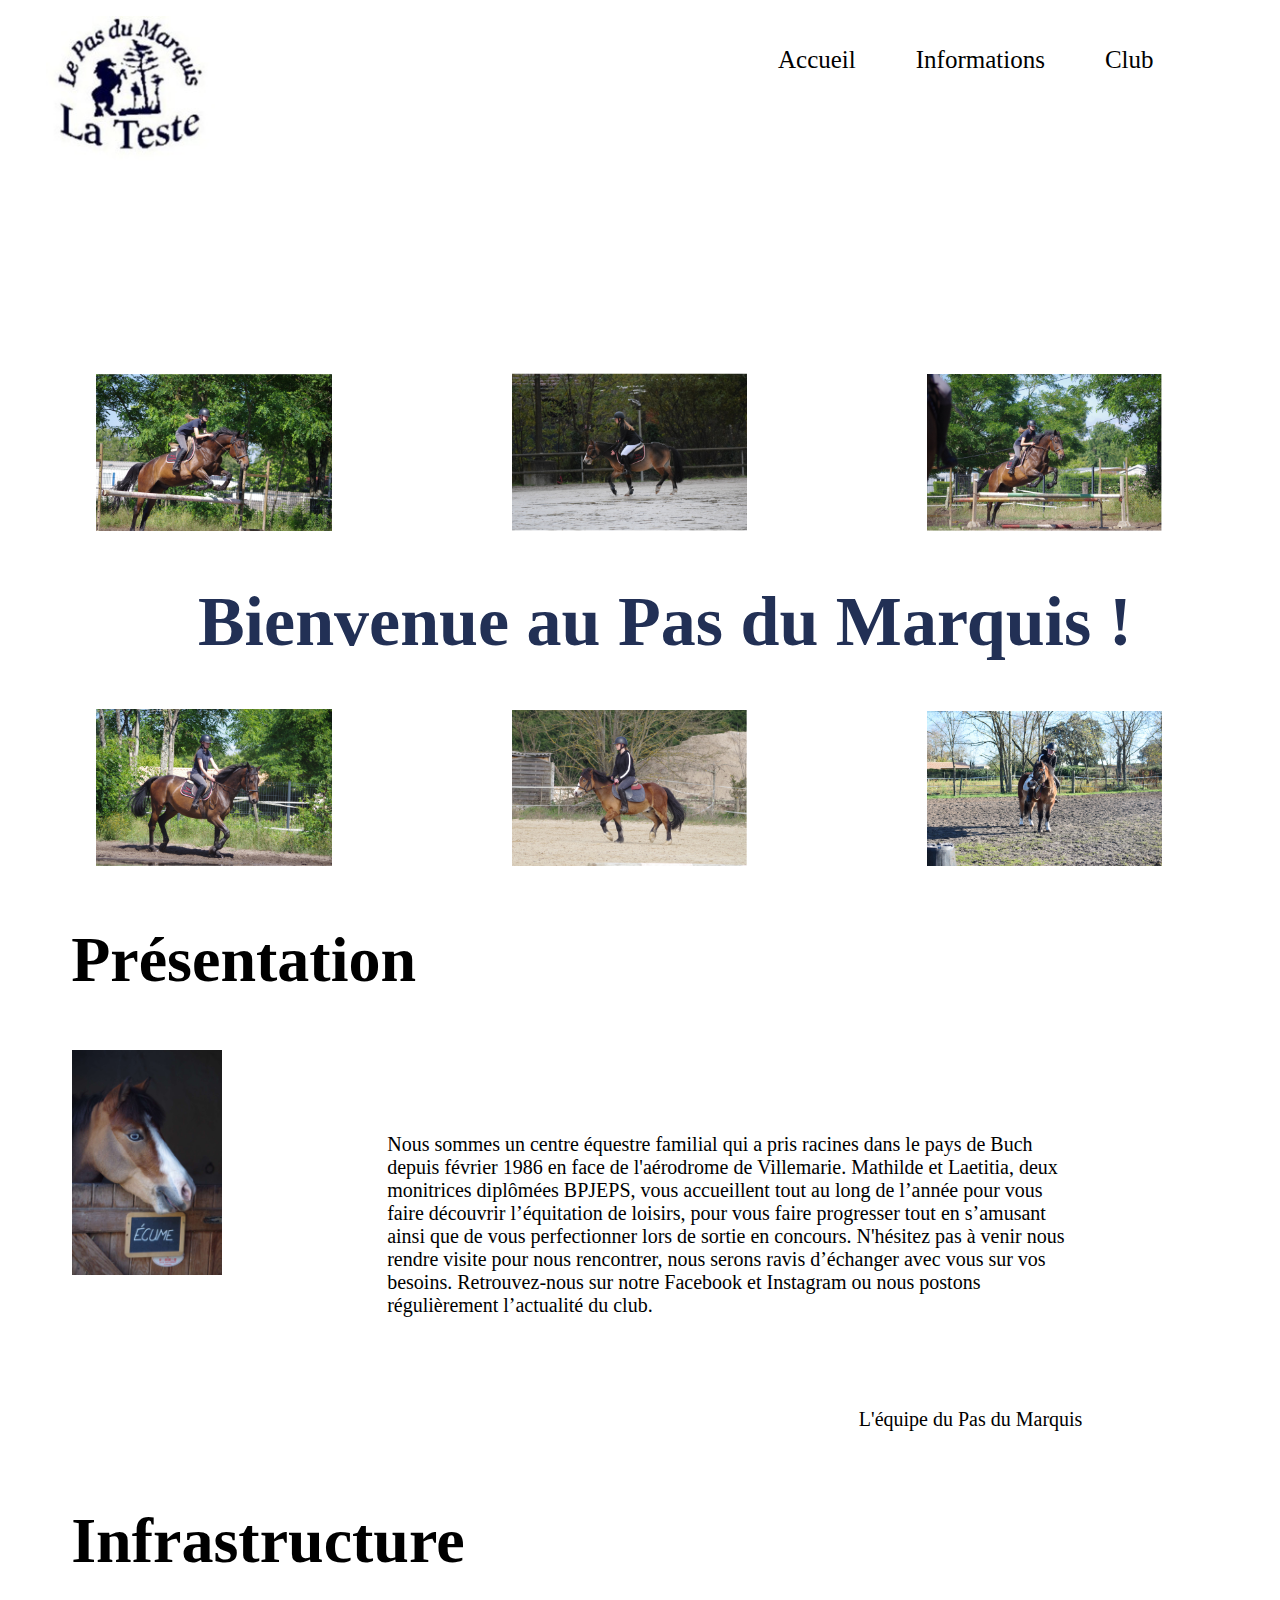
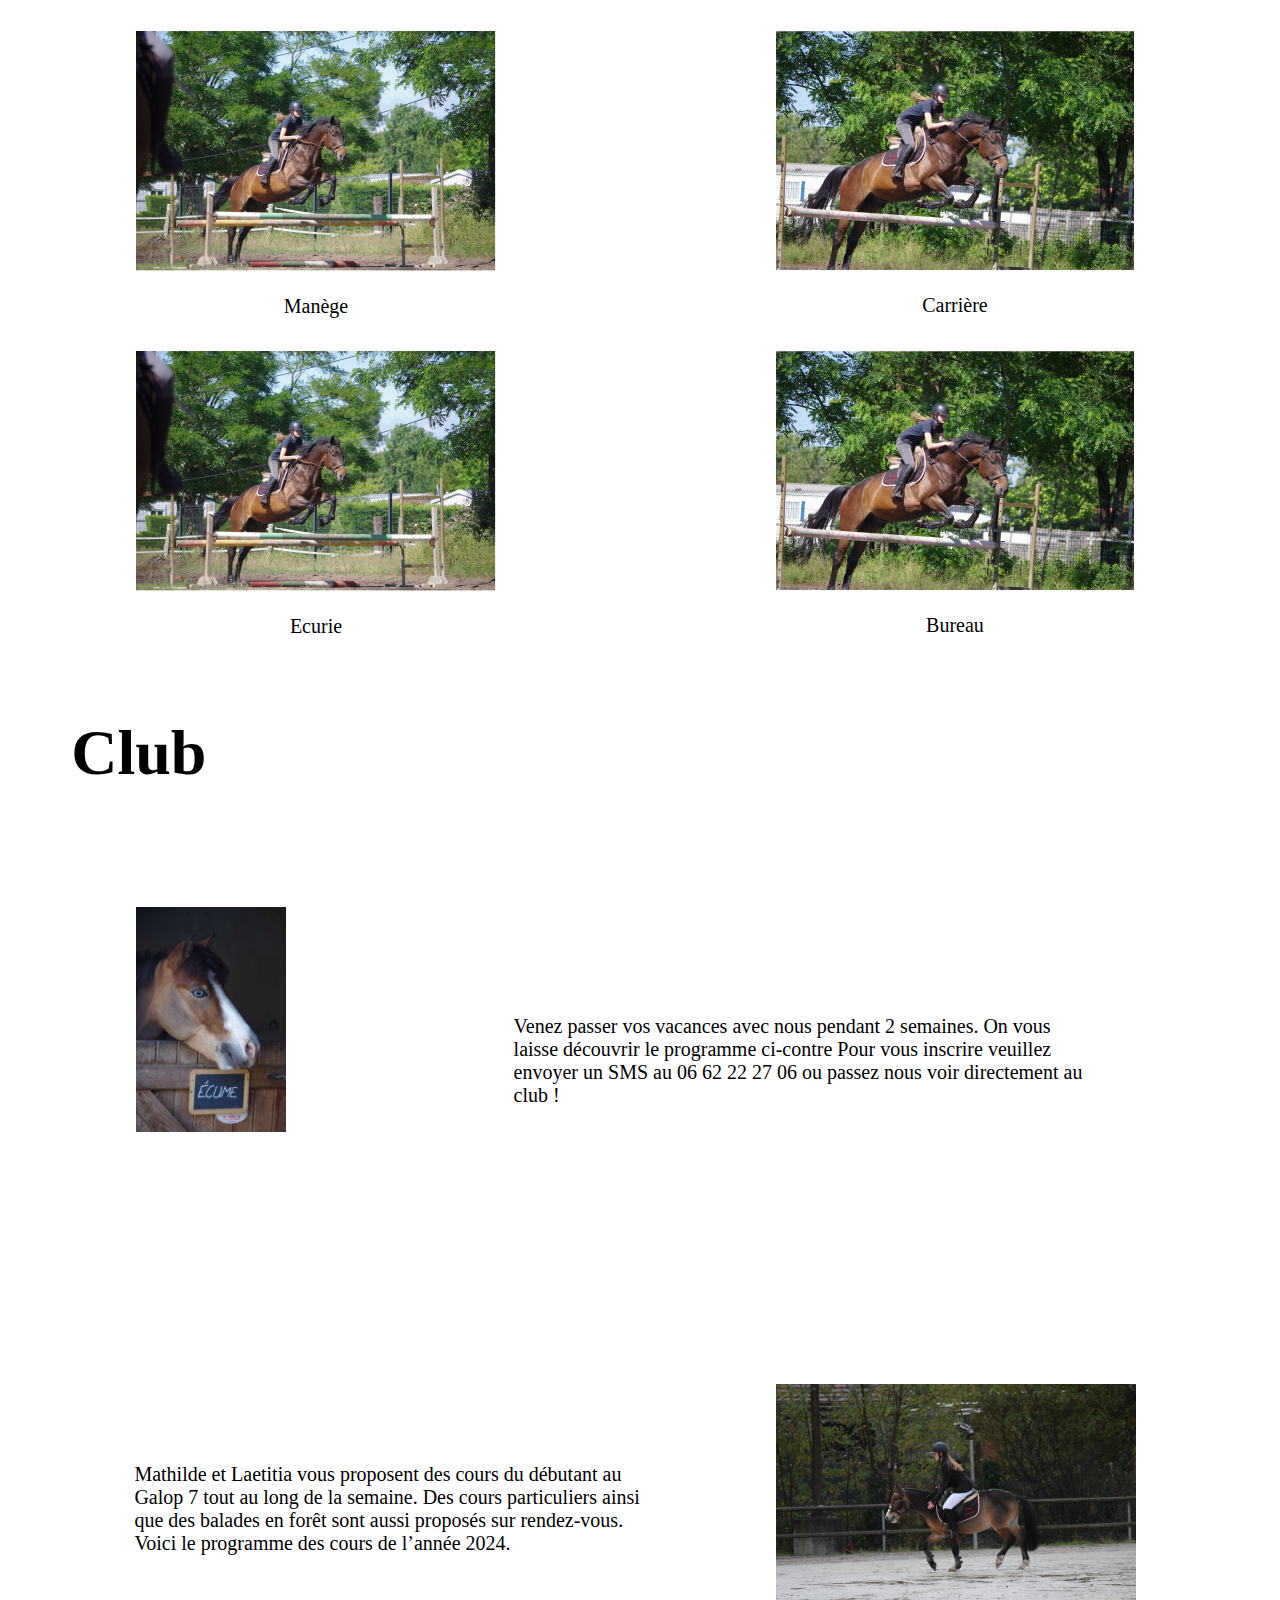
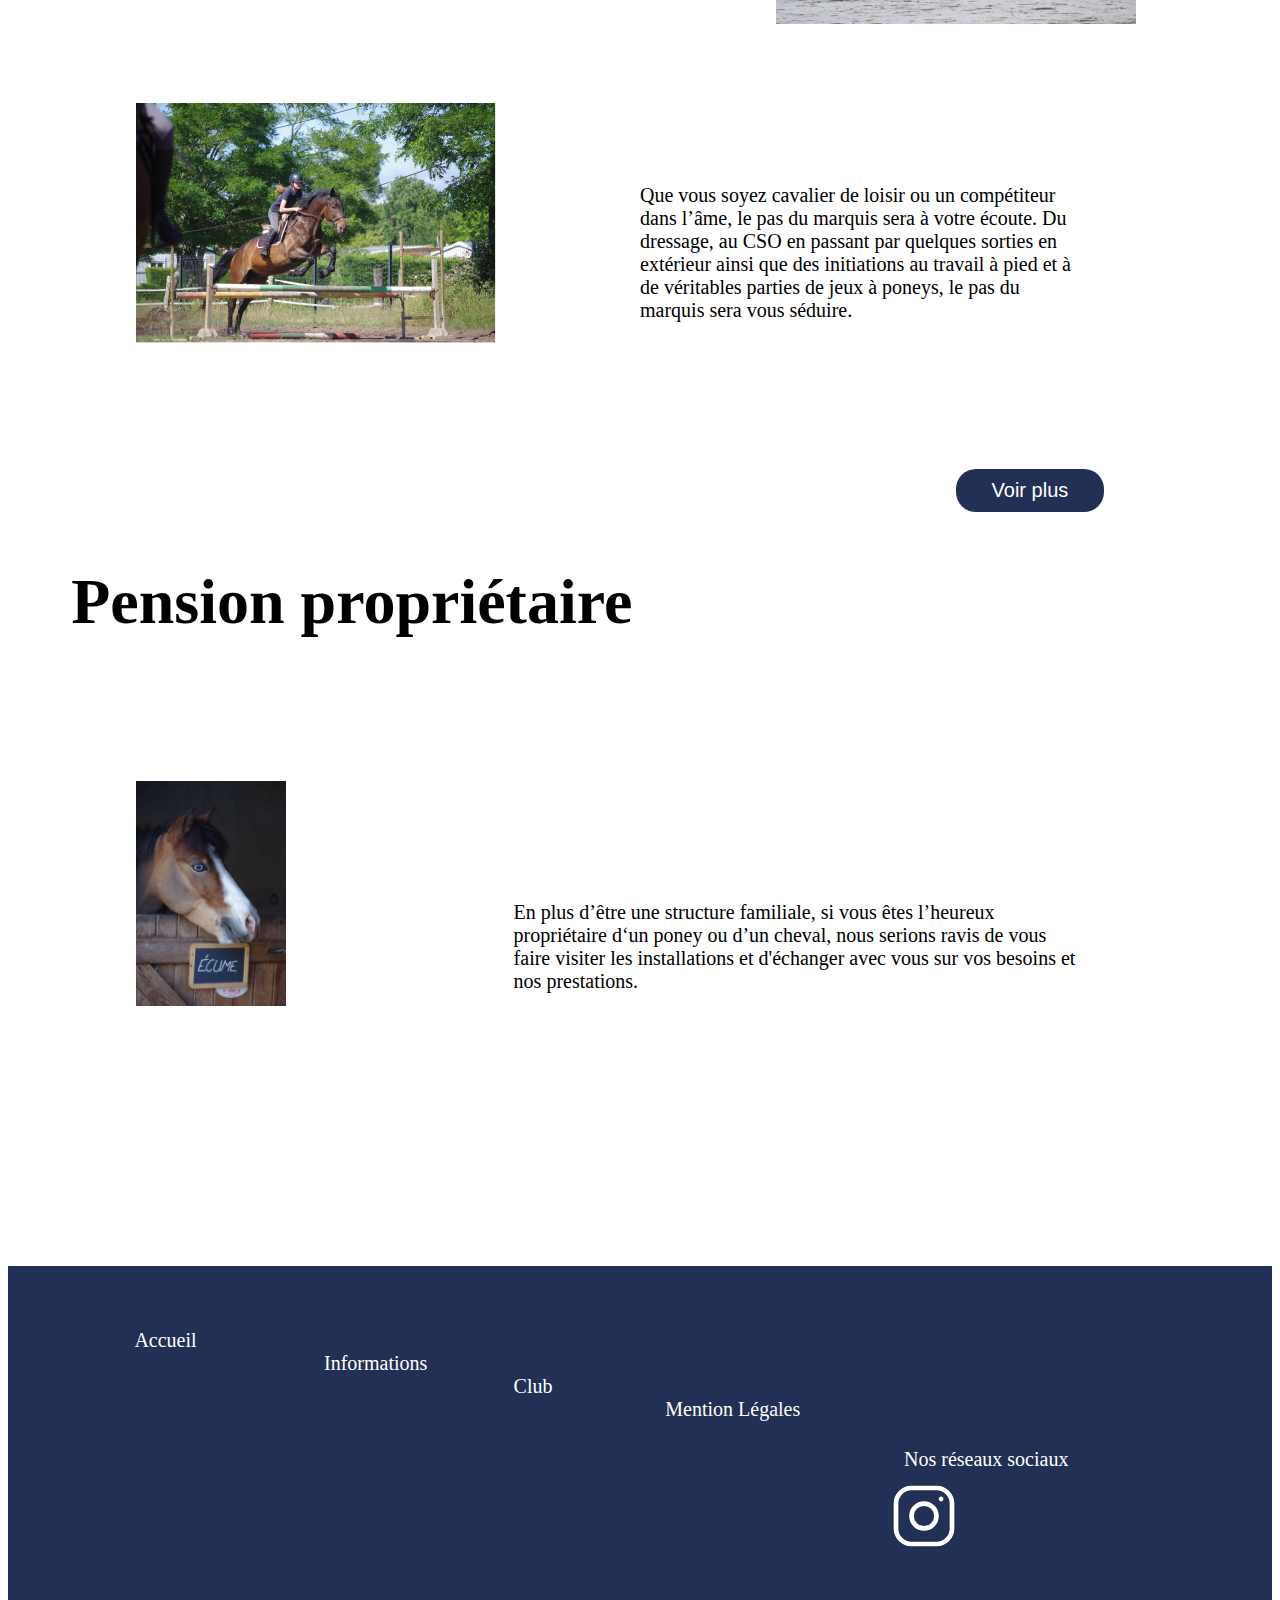
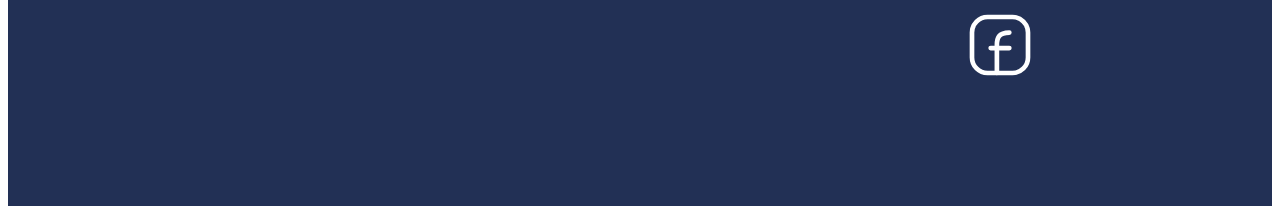
==== index.html @ 502c005f "correction lien + ajout d'une favicon" ====
<!DOCTYPE html>
<html lang="en">
<head>
    <meta charset="UTF-8">
    <meta name="viewport" content="width=device-width, initial-scale=1.0">
    <title>Centre équestre au pas du marquis</title>
    <link rel="stylesheet" href="CSS/header.css"> 
    <link rel="stylesheet" href="index.css"> 
    <link rel="stylesheet" href="CSS/information.css"> 
    <link rel="stylesheet" href="CSS/club.css">
    <link rel="stylesheet" href="CSS/footer.css">
    <link rel="icon" href="img/Logo_Pdm.ico" />
</head>
<body>
    <!-- Le header -->
    <header>
        <a href="index.html"><img src="img/Logo_Pdm.jpg" alt="logo du centre equestre le pas du marquis" class="logo"></a>     <!-- le logo du Pdm -->
        
        <!-- Le menu sur le téléphone en mode menu burger -->
        
        <nav class="main-menu couleur" id="menu">
            <a class="open" href="#menu">
                <img src="img/menu_burger.svg" alt="menu burger" />
            </a>
            <a class="close" href="#">
                <img src="img/close.svg" alt="fermer le menu burger" />
            </a>

            <!-- Les 3 pages du header -->
            <ul id="menu">
                <li>
                    <a href="index.html">Accueil</a>
                </li>
                <li>
                    <a href="informations.html">Informations</a>
                </li>
                <li>
                    <a href="club.html">Club</a>
                </li>
            </ul>
        </nav>
    </header>

    <!-- Section page d'accueil  -->
    <section class="accueil">

        <!-- Les 3 images de la couverture du haut -->
        <div class="Image_accueil1">
            <img class="couverture1" src="img/Horizontale/Sam_Saut_surverticale.jpg" alt="Sam en saut sur un vertical avec Amélie dessus dans la carrière en herbe"/>
            <img class="couverture2" src="img/Horizontale/Ecume_concours_caresse.jpg" alt="Ecume en concours à Marcheprime avec Amélie dessus entrain de le caresser"/>
            <img class="couverture3" src="img/Horizontale/Sam_Saut_oxer.jpg" alt="Sam en saut sur un oxer avec Amélie dessus dans la carrière en herbe"/>
        </div>
<!-- Le titre du site  -->
        <div class="titre">
            <h1 class="titre">Bienvenue au Pas du Marquis !</h1>
        </div>
        <!-- Les 3 images de la couverture duu bas -->
        <div class="Image_accueil2">
            <img class="couverture4" src="img/Horizontale/Sam_dressage.jpg" alt="Sam en dressage avec Amélie dessus "/>
            <img class="couverture5"src="img/Horizontale/Ecume_plat.jpg" alt="Ecume en plat avec Amélie dessus dans la grande carrière en sable"/>
            <img class="couverture6"src="img/Horizontale/Ecume_shooting_moi.jpg" alt="Ecume en mode beau gosse avec Amélie dessus dans la carrière en herbe"/>
        </div>

    </section>
        <!-- Section présentation du club -->
    <section class="présentation">

        <!-- l'image sur la gauche du PDM -->
        <div class="titrePage">
            <h2>Présentation</h2>
        </div>
        <div>
            <img class="imgPresentation" src="img/Verticale/Ecume_portrait.jpg" alt="Ecume dans son box en mode beau gosse portrait"/>
        </div>
        <!-- Le texte de présentation du centre -->
        <div class="text-présentation">
            <p>Nous sommes un centre équestre familial qui a pris racines dans le pays de Buch depuis février 1986 en face de l'aérodrome de Villemarie. 
                Mathilde et Laetitia, deux monitrices diplômées BPJEPS, vous accueillent tout au long de l’année pour vous faire découvrir l’équitation de loisirs, pour vous faire progresser tout en s’amusant ainsi que de vous perfectionner lors de sortie en concours. 
                N'hésitez pas à venir nous rendre visite pour nous rencontrer, nous serons ravis d’échanger avec vous sur vos besoins. Retrouvez-nous sur notre Facebook et Instagram ou nous postons régulièrement l’actualité du club.
            </p>
        </div>
        <!-- Le texte de signature du pas du marquis -->
        <div class="text-signature">
            <p>L'équipe du Pas du Marquis</p>
        </div>

    </section>

    <!-- La page de l'infrastructure du pas du marquis -->

    <section class="infrastructure">

        <!-- Le titre de l'infrastructure -->
        <div>
            <h2> Infrastructure</h2>
        </div>

        <div class="manège">
            <img src="img/Horizontale/Sam_Saut_oxer.jpg" alt="Manège">
            
            <p>Manège</p>
        </div>
        <div class="carrière">
            <img src="img/Horizontale/Sam_Saut_surverticale.jpg" alt="carrière">
            <p>Carrière</p>
        </div>
        <div class="ecurie">
            <img src="img/Horizontale/Sam_Saut_oxer.jpg" alt="écurie">
            <p>Ecurie</p>
        </div>
        <div class="bureau">
            <img src="img/Horizontale/Sam_Saut_surverticale.jpg" alt="bureau">
            <p>Bureau</p>
        </div>



<!-- Section du club  -->

    </section>

    <section class="club">
        <h2>Club</h2>

        <div class="imgclub1">
            <img src="img/Verticale/Ecume_portrait.jpg" alt="Ecume en portrait"/>

        </div>

        <div class="text-stage">
            <p>Venez passer vos vacances avec nous pendant 2 semaines. On vous laisse découvrir le programme ci-contre 
                Pour vous inscrire veuillez envoyer un SMS au 06 62 22 27 06 ou passez nous voir directement au club ! 
            </p>
        </div>

        <div class="imgclub2">
            <img src="img/Horizontale/Ecume_concours_caresse.jpg" alt="Ecume en caresse"/>
        </div>

        <div class="text-cours">
            <p>Mathilde et Laetitia vous proposent des cours du débutant au Galop 7 tout au long de la semaine. Des cours particuliers ainsi que des balades en forêt sont aussi proposés sur rendez-vous. 
                Voici le programme des cours de l’année 2024.
            </p>
        </div>
        <div class="imgclub3">
            <img src="img/Horizontale/Sam_Saut_oxer.jpg" alt="Sam en saut en oxer"/>
        </div>

        <div class="text-discipline">
            <p>Que vous soyez cavalier de loisir ou un compétiteur dans l’âme, le pas du marquis sera à votre écoute.
                Du dressage, au CSO en passant par quelques sorties en extérieur ainsi que des initiations au travail à pied et à de véritables parties de jeux à poneys, 
                le pas du marquis sera vous séduire.
            </p>
        </div>
        <div class="bouton">

            <a href="club.html">
                <input class="voir-plus" type="button" value=" Voir plus "/>
            </a>
        </div>
    </section>

    <section class="Pension">

        <h2>Pension propriétaire</h2>

        <div class="imgpension">
            <img src="img/Verticale/Ecume_portrait.jpg" alt="Ecume en portrrait"/>
        </div>

        <div class="text-pension">
            <p>
                En plus d’être une structure familiale, si vous êtes l’heureux propriétaire d‘un poney ou d’un cheval, 
                nous serions ravis de vous faire visiter les installations et d'échanger avec vous sur vos besoins et nos prestations. 
            </p>
        </div>
    </section>

        <section class="footer">

            <div class="accueil">
                <a href="index.html">Accueil</a>
                
            </div>

            <div class="info">
                <a href="informations.html">Informations</a>
            </div>

            <div class="club3">
                <a href="club.html">Club</a>
            </div>

            <div class="mention">
                <a href="mention.html">Mention Légales</a>
            </div>

            <div class="Reseaux">
                <p>Nos réseaux sociaux</p>

                </div>

            <div class="insta">
                <a href="https://www.instagram.com/le.pas.du.marquis/"><img src="img/icon _instagram_blanc.svg" alt="Logo instagram"></a>
            </div>

            <div class="facebook">
                <a href="https://www.facebook.com/le.pas.du.marquis/"><img src="img/icon _facebook_blanc.svg" alt="Logo facebook"></a>
            </div>


        </section>

</body>

</html>
---- CSS/header.css ----
header {
    margin-right: 7%;
}

header nav ul li a {
    font-family: 'HermeneusOne';
    font-size: 25px;
    color: black;
    text-decoration:none; 
    
}

header nav ul li {
    display: inline;
    margin-left: 60px;
}

header ul {
    display: flex;
    align-items: center;
    flex-direction: row;
    justify-content: flex-end;
    padding: 30px;
}

header .logo {
    position: absolute;
    width: 15%;
    padding-left: 3%;
}


header .open,
header .close {
    background: white;
    color: black;
    display: none;
    margin-right: 5px;
}

@media (max-width: 1024px) {

    header .logo {
        width: 20%;
    }

    header ul {
        display: none;
    }

    /* État fermé */
    header .main-menu .close {
        display: none;
    }

    /* header .main-menu ul,
    header .loupe1 {
        display: none;
    } */

    /* État ouvert */


    header .main-menu:target ul {
        display: flex;
        flex-direction: column;
        position: absolute;
        right: 0;
        background: white;
    }

    header .main-menu:target .close {
        display: flex;
        flex-direction: row-reverse;
    }

    header .main-menu:target .open {
        display: none;
    }

    header nav ul li {
        margin: 10% 0;

    }

    header .open {
        display: flex;
        flex-direction: row-reverse;
    }
}

@media (max-width: 504px) {

    header .logo {
        width: 15%;
    }
}
---- index.css ----
/* Section page d'acceuil */

/* Mise en forme des images */
.Image_accueil1, .Image_accueil2 {
    padding-left: 5%;
}
.Image_accueil1{
    padding-top: 10%;
}
.couverture1, .couverture2, .couverture4, .couverture5 {
    padding-right: 7%;
}
/* La mise en forme du titre */
.titre {
    font-size: 97px;
    color: #223055;
    font-family: 'HermeneusOne';
    padding-left: 2%;
    margin: none;
}

/* Section page de présentation du club */

/* Le titre h2 */

h2 {
    font-family: 'HermeneusOne';
    font-size: 64px;
    padding-left: 5%;
}

/* Placement de l'image */

.imgPresentation{
    max-width: 50%;
    max-height: 50%;
    padding-left: 5%;
    position: absolute;
}

/* Texte de présentation du club  */

.text-présentation {
    font-size: 20px;
    display: flex;
    align-items: center;
    flex-direction: row;
    justify-content: flex-end;
    padding-top: 5%;
    padding-left: 30%;
    padding-right: 15%;
    font-family: 'Lateef-Regular';
}

/* Texte de signature de l'équipe du pas du marquis */

.text-signature {
    display: flex;
    align-items: center;
    flex-direction: row;
    justify-content: flex-end;
    padding-top: 4%;
    padding-left: 30%;
    padding-right: 15%;
    font-size: 20px;
    font-family: 'Lateef-Regular';
}

/* Infrastructure */


.manège  {
    padding-left: 10%;
    position: absolute;
}
.carrière {
    padding-left: 60%;
    position: absolute;
}
.ecurie {
    padding-left: 10%;
    position: absolute;
    padding-top: 25%;
    /* padding-right: 50%; */
    padding: none;
}
.bureau {
    padding-top: 25%;
    padding-left: 60%;
    position: absolute;
}

.infrastructure p {
    text-align: center;
}




/* Section club  */

/* Image pour annoncer les stages / nouveauté avec les textes*/

.club {
    padding-top: 50%;
}


.imgclub1 img {
    padding-top: 5%;
   max-width: 50%;
    max-height: 50%;
    padding-left: 10%;
    position: absolute;
}
p{
    font-family: 'Lateef-Regular';
    font-size: 20px;
}

.text-stage {
    padding-left: 40%;
    padding-right: 15%;
    padding-top: 12%;
    font-family: 'Lateef-Regular';
}

/* Images et textes sur les cours */

.imgclub2 {
    padding-left: 60%;
    padding-top: 20%;
    position: absolute;
    max-width: 30%;
    max-height:30% ;
}
.text-cours {
    padding-left: 10%;
    padding-right: 50%;
    padding-top: 25%;
}

/* Image et texte sur les disciplines */

.imgclub3 {
    padding-left: 10%;
    padding-top: 10%;
    max-width: 30%;
    max-height: 30%;
    position: absolute;
}

.text-discipline {
    padding-left: 50%;
    padding-right: 15%;
    padding-top: 15%;
}

.voir-plus{
    background-color: #223055 ;
    color: rgb(255, 255, 255);
    border-radius: 20px;
    font-size: 20px;
    padding: 10px 30px 10px 30px;
    border: none;
    
}
.bouton {
    padding-left: 75%;
    padding-top: 10%;
}

/* Titre et image pour les pensions propriétaire */

.imgpension img {
    max-width: 50%;
    max-height: 50%;
    padding-left: 10%;
    padding-top: 7%;
    position: absolute;
}

.text-pension {
    padding-left: 40%;
    padding-right: 15%;
    padding-top: 15%;
    padding-bottom: 20%;
}


/* Version responsive */
@media (min-width: 1400px) {

    .imgPresentation{
        max-width: 40%;
        max-height: 40%;
        padding-left: 5%;
        position: absolute;
    }
    


}


@media (max-width: 1350px) {

    /* Images pages d'accueil */

    .couverture1, .couverture2, .couverture4, .couverture5 {
        padding-right: 15%;
    }
    .Image_accueil1, .Image_accueil2 {
        padding-left: 7%;
    }
    .couverture1 {

        max-width: 20%;
        max-height: 20%;
        
    
       }
        
       .couverture2 {
    
        max-width: 20%;
        max-height: 20%;
    
       }
       .couverture3 {
    
        max-width: 20%;
        max-height: 20%;
    
       }
       .Image_accueil1 {
        padding-top: 20%;
       }
    
       .titre {
        font-size: 70px;
        text-align: center;
       }
    
       .couverture4 {
    
        max-width: 20%;
        max-height: 20%;
    
       }
        
       .couverture5 {
    
        max-width: 20%;
        max-height: 20%;
    
       }
       .couverture6 {
    
        max-width: 20%;
        max-height: 20%;
    
       }

/* présentation du club */


       /* Placement de l'image */

.imgPresentation{
    max-width: 25%;
    max-height: 25%;
    padding-left: 5%;
    position: absolute;
}

/* Section club  */

/* Image pour annoncer les stages / nouveauté avec les textes*/



.imgclub1 img {
    padding-top: 5%;
   max-width: 25%;
    max-height: 25%;
    padding-left: 10%;
    position: absolute;
}




       /* Titre et image pour les pensions propriétaire */

.imgpension img {
    max-width: 25%;
    max-height: 25%;
    padding-left: 10%;
    padding-top: 7%;
    position: absolute;
}
 }

@media (max-width: 1350px) {

    /* Images pages d'accueil */

    .couverture1, .couverture2, .couverture4, .couverture5 {
        padding-right: 15%;
    }
    .Image_accueil1, .Image_accueil2 {
        padding-left: 7%;
    }
    .couverture1 {

        max-width: 20%;
        max-height: 20%;
        
    
       }
        
       .couverture2 {
    
        max-width: 20%;
        max-height: 20%;
    
       }
       .couverture3 {
    
        max-width: 20%;
        max-height: 20%;
    
       }
       .Image_accueil1 {
        padding-top: 20%;
       }
    
       .titre {
        font-size: 70px;
        text-align: center;
       }
    
       .couverture4 {
    
        max-width: 20%;
        max-height: 20%;
    
       }
        
       .couverture5 {
    
        max-width: 20%;
        max-height: 20%;
    
       }
       .couverture6 {
    
        max-width: 20%;
        max-height: 20%;
    
       }

/* présentation du club */


       /* Placement de l'image */

.imgPresentation{
    max-width: 25%;
    max-height: 25%;
    padding-left: 5%;
    position: absolute;
}

/* Section club  */

/* Image pour annoncer les stages / nouveauté avec les textes*/



.imgclub1 img {
    padding-top: 5%;
   max-width: 25%;
    max-height: 25%;
    padding-left: 10%;
    position: absolute;
}




       /* Titre et image pour les pensions propriétaire */

.imgpension img {
    max-width: 25%;
    max-height: 25%;
    padding-left: 10%;
    padding-top: 7%;
    position: absolute;
}



}

@media (max-width: 1024px) {

    /* Image accueil */

   .couverture1 {

    max-width: 20%;
    max-height: 20%;

   }
    
   .couverture2 {

    max-width: 20%;
    max-height: 20%;

   }
   .couverture3 {

    max-width: 20%;
    max-height: 20%;

   }
   .Image_accueil1 {
    padding-top: 20%;
   }

   .titre {
    font-size: 60px;
   }

   .couverture4 {

    max-width: 20%;
    max-height: 20%;

   }
    
   .couverture5 {

    max-width: 20%;
    max-height: 20%;

   }
   .couverture6 {

    max-width: 20%;
    max-height: 20%;

   }

   /* Présentation du club */

   .titrePage h2 {
    padding-left: 5%;
   }

   .imgPresentation {
    max-width: 30%;
    max-height: 30%;
    padding-left: 5%;
    position: absolute;
    padding-top: 7%;
}
.text-présentation {
    font-size: 18px;
    display: flex;
    align-items: center;
    flex-direction: row;
    justify-content: flex-end;
    padding-left: 40%;
    padding-right: 10%;
}
.text-signature {
    display: flex;
    align-items: center;
    flex-direction: row;
    justify-content: flex-end;
    padding-top: 4%;
    padding-left: 40%;
    padding-right: 10%;
    font-size: 18px;
    
}


/* Infrastruture */

.infrastructure {
    position: relative;
}

.manège  img {
    padding-left: 7%;
    padding-top: 45%;
    position: absolute;
    max-width: 270%;
    max-height: 270%;
}


.carrière img {
    padding-top: 10%;
    padding-left: 5%;
    position: absolute;
    max-width: 270%;
    max-height: 270%;
}

.ecurie img {
    padding-left: 7%;
    position: absolute;
    padding-top: 55%;
    /* padding-right: 50%; */
    padding: none;
    max-width: 180%;
    max-height: 180%;
}
.ecurie p {
    padding-top: 30%;
}

.bureau img {
    padding-top: 12%;
    padding-left: 5%;
    position: absolute;
    max-width:60%;
    max-height: 60%;
   
}
.bureau p {
    padding-top: 30%;
}

/* Section club  */

/* Image pour annoncer les stages / nouveauté avec les textes*/

.club {
    padding-top: 50%;
}


.imgclub1 img {
    padding-top: 5%;
   max-width: 25%;
    max-height: 25%;
    padding-left: 10%;
    position: absolute;
}



/* Images et textes sur les cours */

.imgclub2 {
    padding-left: 60%;
    padding-top: 20%;
    position: absolute;
    /* max-width: 10%;
    max-height:10% ; */
}


/* Image et texte sur les disciplines */

.imgclub3 {
    padding-left: 10%;
    padding-top: 10%;
    /* max-width: 20%;
    max-height: 20%; */
    position: absolute;
}

.text-discipline {
    padding-left: 60%;
    padding-right: 10%;
    padding-top: 15%;
}



.bouton {
    padding-left: 75%;
    padding-top: 10%;
}

/* images pour la pages pensions */

.imgpension img {
    max-width: 20%;
    max-height: 20%;
    padding-left: 10%;
    padding-top: 7%;
    position: absolute;
}
    
    

 }

/* Version tablette */

 @media (max-width: 767px) {

    /* Pages d'accueil */

    .couverture1 {

        max-width: 17%;
        max-height: 17%;
    
       }
        
       .couverture2 {
    
        max-width: 17%;
        max-height: 17%;
    
       }
       .couverture3 {
    
        max-width: 17%;
        max-height: 17%;
    
       }
       .Image_accueil1 {
        padding-top: 20%;
       }
    
       .titre {
        font-size: 37px;
        padding-left: 3%;
        padding-right: 3%;
       }
    
       .couverture4 {
    
        max-width: 17%;
        max-height: 17%;
    
       }
        
       .couverture5 {
    
        max-width: 17%;
        max-height: 17%;
    
       }
       .couverture6 {
    
        max-width: 17%;
        max-height: 17%;
    
       }
         /* Présentation du club */

   .titrePage h2 {
    padding-left: 5%;
   }

   .imgPresentation {
    max-width: 25%;
    max-height: 25%;
    padding-left: 30%;
    position: absolute;
    padding-top: 7%;
}
.text-présentation {
    font-size: 16px;
    padding-top: 50%;
    flex: 1;
    padding-left: 20px;
    box-sizing: border-box;
}
.text-signature {
    display: flex;
    align-items: center;
    flex-direction: row;
    justify-content: flex-end;
    padding-top: 4%;
    padding-left: 50%;
    padding-right: 5%;
    font-size: 16px;
    
}


/* Infrastruture */

.infrastructure {
    position: relative;
}

.manège  img {
    padding-left: 7%;
    padding-top: 5%;
    position: absolute;
    max-width: 195%;
    max-height: 195%;
}
.manège p {
    opacity: 0%;
   
}

.carrière img {
    padding-top: 2%;
    padding-left: 5%;
    position: absolute;
    max-width:195%;
    max-height: 195%;
}
.carrière p {
    opacity: 0%;
}
.ecurie img {
    padding-left: 7%;
    position: absolute;
    padding-top: 25%;
    /* padding-right: 50%; */
    padding: none;
    max-width:150%;
    max-height: 150%;
}
.ecurie p {
    opacity: 0%;
}
.bureau img {
    padding-top: 7%;
    padding-left: 5%;
    position: absolute;
    max-width:50%;
    max-height: 50%;
   
}
.bureau p {
    opacity: 0%;
}

/* Section page club */

.club {
    padding-top: 60%;
}


.imgclub1 img {
    
   max-width: 30%;
    max-height: 30%;
    padding-left: 30%;
    position: absolute;
    display: max-bloc-size;
}
p{
    font-family: 'Lateef-Regular';
    font-size: 20px;
    
}

.text-stage  {
   
    padding-top: 60%;
    flex: 1;
    padding-left: 40px;
    box-sizing: border-box;
    

   
}

/* Images et textes sur les cours */

.imgclub2 img {
    box-sizing: border-box;
    width: 200%;
    height: auto;
    padding-left: 0%;
    
}
.imgclub2 {
    padding-left: 20%;
 
}
.text-cours {
    padding-top: 80%;
    flex: 1;
    padding-left: 40px;
    padding-right: 20px;
    box-sizing: border-box;
    
}

/* Image et texte sur les disciplines */

.imgclub3 img {

    box-sizing: border-box;
    max-width: 200%;
    height: auto;
    padding-top: 20%;
    padding-left: 50%;
}

.text-discipline {
   padding-top: 70%;
    flex: 1;
    padding-left: 40px;
    box-sizing: border-box;
    
}

.voir-plus{
    background-color: #223055 ;
    color: rgb(255, 255, 255);
    border-radius: 20px;
    font-size: 14px;
    padding: 10px 30px 10px 30px;
    border: none;
    
}
.bouton {
    padding-left: 75%;
    padding-top: 10%;
}

/* Pages de la pension */

.imgpension img {
    max-width: 30%;
    max-height: 30%;
    padding-left: 30%;
    padding-top: 7%;
    position: absolute;
}

.text-pension {
    font-size: 16px;
    padding-top: 60%;
    flex: 1;
    padding-left: 20px;
    box-sizing: border-box;
}
    

    


 }

/* Version mobile */

@media (max-width:500px) {

    /* Pages d'accueil */

    .couverture1 {

        max-width: 35%;
        max-height: 35%;
            
       }
        
       .couverture2 {
    
        max-width: 35%;
        max-height: 35%;
        padding-right: 0%;
        padding-left: 10%;
        
        
    
       }
       .couverture3 {
    
        opacity: 0%;
    
       }
       .Image_accueil1 {
        padding-top: none;
       }
     
    
       .titre {
        font-size: 30px;
        padding-left: 5%;
        padding-right: 5%;
        text-align: center;
        padding-top: none;
       }
    
       .couverture4 {
    
        max-width: 35%;
        max-height: 35%;
    
       }
        
       .couverture5 {
    
        max-width: 37%;
        max-height: 37%;
        padding-right: 0%;
        padding-left: 10%;
    
       }
       .couverture6 {
    
        opacity: 0;
    
       }

    /* Présentation du club */

   .titrePage h2 {
    padding-left: 5%;
   }

   .imgPresentation {
    max-width: 30%;
    max-height: 30%;
    padding-left: 30%;
    position: absolute;
    padding-top: 7%;

}
.text-présentation {
    font-size: 14px;
    padding-top: 70%;
    flex: 1;
    padding-left: 20px;
    box-sizing: border-box;
}
.text-signature {
    display: flex;
    align-items: center;
    flex-direction: row;
    justify-content: flex-end;
    padding-top: 4%;
    padding-left: 50%;
    padding-right: 5%;
    font-size: 14px;
    
}

/* Infrastruture */

.infrastructure {
    position: relative;
}

.manège  img {
    padding-left: 2%;
    padding-top: 5%;
    position: absolute;
    max-width: 165%;
    max-height: 165%;
}
.manège p {
    opacity: 0%;
   
}

.carrière img {
    
    position: absolute;
    max-width:165%;
    max-height: 165%;
}
.carrière p {
    opacity: 0%;
}
.ecurie img {
    padding-left: 2%;
    position: absolute;
    padding-top: 25%;
    max-width:165%;
    max-height: 165%;
}
.ecurie p {
    opacity: 0%;
}
.bureau img {
    
    padding-top: 7%;
    position: absolute;
    max-width:60%;
    max-height: 60%;
   
}
.bureau p {
    opacity: 0%;
}



/* Section page club */

.club {
    padding-top: 50%;
}


.imgclub1 img {
    
   max-width: 30%;
    max-height: 30%;
    padding-left: 30%;
    position: absolute;
    display: max-bloc-size;
}
p{
    font-family: 'Lateef-Regular';
    font-size: 16px;
    
}

.text-stage  {
   
    padding-top: 60%;
    flex: 1;
    padding-left: 20px;
    box-sizing: border-box;
    

   
}

/* Images et textes sur les cours */

.imgclub2 img {
    box-sizing: border-box;
    width: 200%;
    height: auto;
    padding-left: 0%;
    
}
.imgclub2 {
    padding-left: 10%;
 
}
.text-cours {
    padding-top: 80%;
    flex: 1;
    padding-left: 20px;
    padding-right: 20px;
    box-sizing: border-box;
    font-size: 16px;
}

/* Image et texte sur les disciplines */

.imgclub3 img {

    box-sizing: border-box;
    max-width: 200%;
    height: auto;
    padding-top: 20%;
}

.text-discipline {
   padding-top: 70%;
    flex: 1;
    padding-left: 20px;
    box-sizing: border-box;
    
}

.voir-plus{
    background-color: #223055 ;
    color: rgb(255, 255, 255);
    border-radius: 20px;
    font-size: 14px;
    padding: 10px 30px 10px 30px;
    border: none;
    
}
.bouton {
    padding-left: 60%;
    padding-top: 10%;
}

/* Pages de la pension */

.imgpension img {
    max-width: 30%;
    max-height: 30%;
    padding-left: 30%;
    padding-top: 7%;
    position: absolute;
}

.text-pension {
    font-size: 14px;
    padding-top: 70%;
    flex: 1;
    padding-left: 20px;
    box-sizing: border-box;
}


 }
---- CSS/information.css ----
/* La page tarifs avec l'images des prix */

.tarif h2{
    padding-top: 10%;
}
.tarif img {
    max-width: 50%;
    max-height: 50%;
    padding-left: 30%;
    padding-top: 5%;
}

/* La section horaire d'ouverture */

.horaire p {
    padding-left: 65%;
    padding-top: 6%;
    color: white;
}
.horaire h2 {
    position: absolute;
    color: white;
}
.horaire {
    background-color:#223055 ;
    padding-bottom: 4%;
}


/* La section Localisation */

iframe.maps {
	width: 1090px;
	height: 427px;
	left: 173px;
	top: 3280px;
	border: 1px solid #000000;
	border-radius: 20px;
	margin: auto;
	z-index: 1;
}
	
div.maps {
	display: flex;
}
.text-adresse {
    padding-top: 2%;
    padding-left: 62%;
}

/* Contact */


.imgicons {
    padding-left: 15%;
    padding-right: 50%;
    /* position: absolute; */
    
}
.lieninsta a {
    text-decoration: none;
}
.lienfacebook a {
    text-decoration: none;
}

.contact p {
    padding-left: 40%;
    padding-top: 3%;
    padding-bottom: 5%;
    font-family: 'Lateef-Regular';
    
}

/* Version responsive */



@media (max-width: 1024px) {

    /* version ordinateur sur l'horaire d'ouverture */

    h2 {
        padding-left: 15%;
        font-size: 50px;
        padding-top: 2%;
    }
    .horaire p {
        font-size: 20px;
        padding-top: 20%;
        padding-left: 35%;
    }

    /* Contact */
    .imgicons img {
        padding-top: 2%;
        width: 70%;
        height: 70%;

    }
    

    
    

}

/* Version tablette */

@media (max-width: 767px) {

    /* l'horaire d'ouverture */

    h2 {
        padding-left: 15%;
        font-size: 32px;
    }
    .horaire p {
        font-size: 16px;
        padding-top: 20%;
        padding-left: 20%;
    }

    /* Contact */

    .imgicons img {
        padding-top: 2%;
        width: 50%;
        height: 50%;
    }

    .contact p {
        padding-left: 40%;
        padding-top: 3%;
        padding-bottom: 5%;
        font-size: 16px;
    }

}

/* Version mobile */

@media (max-width:480px) {

    /* l'horaire d'ouverture */
    h2 {
        padding-left: 10%;
        font-size: 20px;
        padding-top: 5%;
    }
    .horaire p {
        font-size: 16px;
        padding-top: 25%;
        padding-left: 20%;
        
    }

    /* localisation */

    .text-adresse {
        padding-top: 2%;
        padding-left: 30%;
        font-size: 14px;
    }
    
    /* Contact */

    .imgicons img {
        padding-top: 2%;
        width: 30px;
        height: 30px;
    }

}
---- CSS/club.css ----
/* Section club */

.club2 {
    padding-top: 10%;
}

/* Section balade en forêt */

.imgbalade img {
    padding-top: 5%;
    max-width: 40%;
    max-height: 40%;
    padding-left: 10%;
    position: absolute;
}
p{
    font-family: 'Lateef-Regular';
    font-size: 20px;
}

.text-balade {
    padding-left: 60%;
    padding-right: 15%;
    padding-top: 12%;
    font-family: 'Lateef-Regular';
}

/* Images et textes sur les stages */

.imgstage img {
    padding-left: 60%;
    padding-top: 20%;
    position: absolute;
    max-width: 40%;
    max-height:40% ;
}
.text-stage2 {
    padding-left: 20%;
    padding-right: 50%;
    padding-top: 25%;
}

/* Image et texte sur les saisons en concours */

.imgconcours img {
    padding-left: 10%;
    padding-top: 10%;
    max-width: 40%;
    max-height: 40%;
    position: absolute;
}

.text-concours {
    padding-left: 60%;
    padding-right: 15%;
    padding-top: 15%;
}

/*  section sur les textes et images sur les cours tt au longs de l'année */

.imgcours img {
    padding-left: 60%;
    padding-top: 20%;
    position: absolute;
    max-width: 40%;
    max-height:40% ;
}
.text-cours2 {
    padding-left: 20%;
    padding-right: 50%;
    padding-top: 25%;
}

/* Section sur la présentation des poneys du club */

.presponey h2 {
    padding-top: 10%;
}

/* Portrait d'Ecume */
.imgEcume img {
    max-width: 15%;
    max-width: 15%;
    position: absolute;
    padding-left: 10%;
}
.text-Ecume p {
    padding-left: 15%;
    padding-top: 25%;
    position: absolute;
    font-family: 'Lateef-Regular';
    font-size: 20px;
}


/* Portrait d'Anecdote */

.imgAnecdote img {
    max-width: 15%;
    max-width: 15%;
    position: absolute;
    padding-left: 35%;
}
.text-Anecdote p {
    padding-left: 40%;
    padding-top: 25%;
    position: absolute;
}


/* Portrait d'aubade */


.imgAubade img {
    max-width: 15%;
    max-width: 15%;
    position: absolute;
    padding-left: 60%;
}
.text-Aubade p {
    padding-left: 65%;
    padding-top: 25%;
    position: absolute;
}

/* Portrait d'Haribo */

.imgHaribo img {
    max-width: 15%;
    max-width: 15%;
    position: absolute;
    padding-left: 10%;
    padding-top: 35%;
}
.text-Haribo p {
    padding-left: 15%;
    padding-top: 60%;
    position: absolute;
    font-family: 'Lateef-Regular';
    font-size: 20px;
}

/* Portrait de Gloria */

.imgGloria img {
    max-width: 15%;
    max-width: 15%;
    position: absolute;
    padding-left: 35%;
    padding-top: 35%;
}
.text-Gloria p {
    padding-left: 40%;
    padding-top: 60%;
    position: absolute;
}

/* Portrait d'Arbalète */

.imgArbalete img {
    max-width: 15%;
    max-width: 15%;
    position: absolute;
    padding-left: 60%;
    padding-top: 35%;
}
.text-Arbalete p {
    padding-left: 65%;
    padding-top: 60%;
    position: absolute;
}

/* Portrait d'Eliz */

.imgEliz img {
    max-width: 15%;
    max-width: 15%;
    position: absolute;
    padding-left: 10%;
    padding-top: 70%;
}
.text-Eliz p {
    padding-left: 15%;
    padding-top: 95%;
    position: absolute;
    font-family: 'Lateef-Regular';
    font-size: 20px;
}


/* section présentation des chevaux */


.preschevaux h2 {
    padding-top: 100%;
}

/* Portrait de Sam */
.imgSam img {
    max-width: 15%;
    max-width: 15%;
    position: absolute;
    padding-left: 10%;
}
.text-Sam p {
    padding-left: 15%;
    padding-top: 25%;
    position: absolute;
    font-family: 'Lateef-Regular';
    font-size: 20px;
}

/* Portrait de Watrichop */

.imgWatrichop img {
    max-width: 15%;
    max-width: 15%;
    position: absolute;
    padding-left: 35%;
}
.text-Watrichop p {
    padding-left: 40%;
    padding-top: 25%;
    position: absolute;
}

/* Portrait de Billings */

.imgBillings img {
    max-width: 15%;
    max-width: 15%;
    position: absolute;
    padding-left: 60%;
}
.text-Billings p {
    padding-left: 65%;
    padding-top: 25%;
    position: absolute;
}

/* Portrait d'Yvonne */

.imgYvonne img {
    max-width: 15%;
    max-width: 15%;
    position: absolute;
    padding-left: 10%;
    padding-top: 35%;
}
.text-Yvonne p {
    padding-left: 15%;
    padding-top: 60%;
    position: absolute;
    font-family: 'Lateef-Regular';
    font-size: 20px;
}

/* Portrait de Angie */

.imgAngie img {
    max-width: 15%;
    max-width: 15%;
    position: absolute;
    padding-left: 35%;
    padding-top: 35%;
}
.text-Angie p {
    padding-left: 40%;
    padding-top: 60%;
    position: absolute;
}

/* Portrait d'Utopie */

.imgUtopie img {
    max-width: 15%;
    max-width: 15%;
    position: absolute;
    padding-left: 60%;
    padding-top: 35%;
}
.text-Utopie p {
    padding-left: 65%;
    padding-top: 60%;
    position: absolute;
}

/* Portrait de Scooby */

.imgScooby img {
    max-width: 15%;
    max-width: 15%;
    position: absolute;
    padding-left: 10%;
    padding-top: 70%;
}
.text-Scooby p {
    padding-left: 15%;
    padding-top: 95%;
    position: absolute;
    font-family: 'Lateef-Regular';
    font-size: 20px;
}



/* Responsive mobile */

@media (max-width: 767px) {

    .presponey p {
        font-size: 16px;
        
    }
    .presponey h2 {
        padding-top: 25%;
        padding-bottom: 7%;
    }
    .preschevaux p {
        font-size: 16px;
    }
    .preschevaux h2{
        padding-top: 110%;
        padding-bottom: 7%;
    }
}
---- CSS/footer.css ----
.footer {
    padding-top: 5%;
    padding-bottom: 10%;
    background-color:#223055  ;
}

.accueil a {
    padding-left: 10%;
    padding-top: 2%;
    text-decoration: none;
    color: white;
    font-size: 20px;
}

.info a {
    padding-left: 25%;
    padding-top: 2%;
    text-decoration: none;
    color: white;
    font-size: 20px;
}

.club3 a {
    padding-left: 40%;
    padding-top: 2%;
    text-decoration: none;
    color: white;
    font-size: 20px;
}
.mention a {
    padding-left: 52%;
    padding-top: 2%;
    text-decoration: none;
    color: white;
    font-size: 20px;
}

.Reseaux p {
    padding-left: 70%;    
    padding-top: 7px;
    position: absolute;
    text-decoration: none;
    color: white;
    font-size: 20px;
}
.insta {
    padding-left: 70%;
    padding-top: 5%;
}

.facebook {
    padding-left: 76%;
    padding-top: 5%;
}
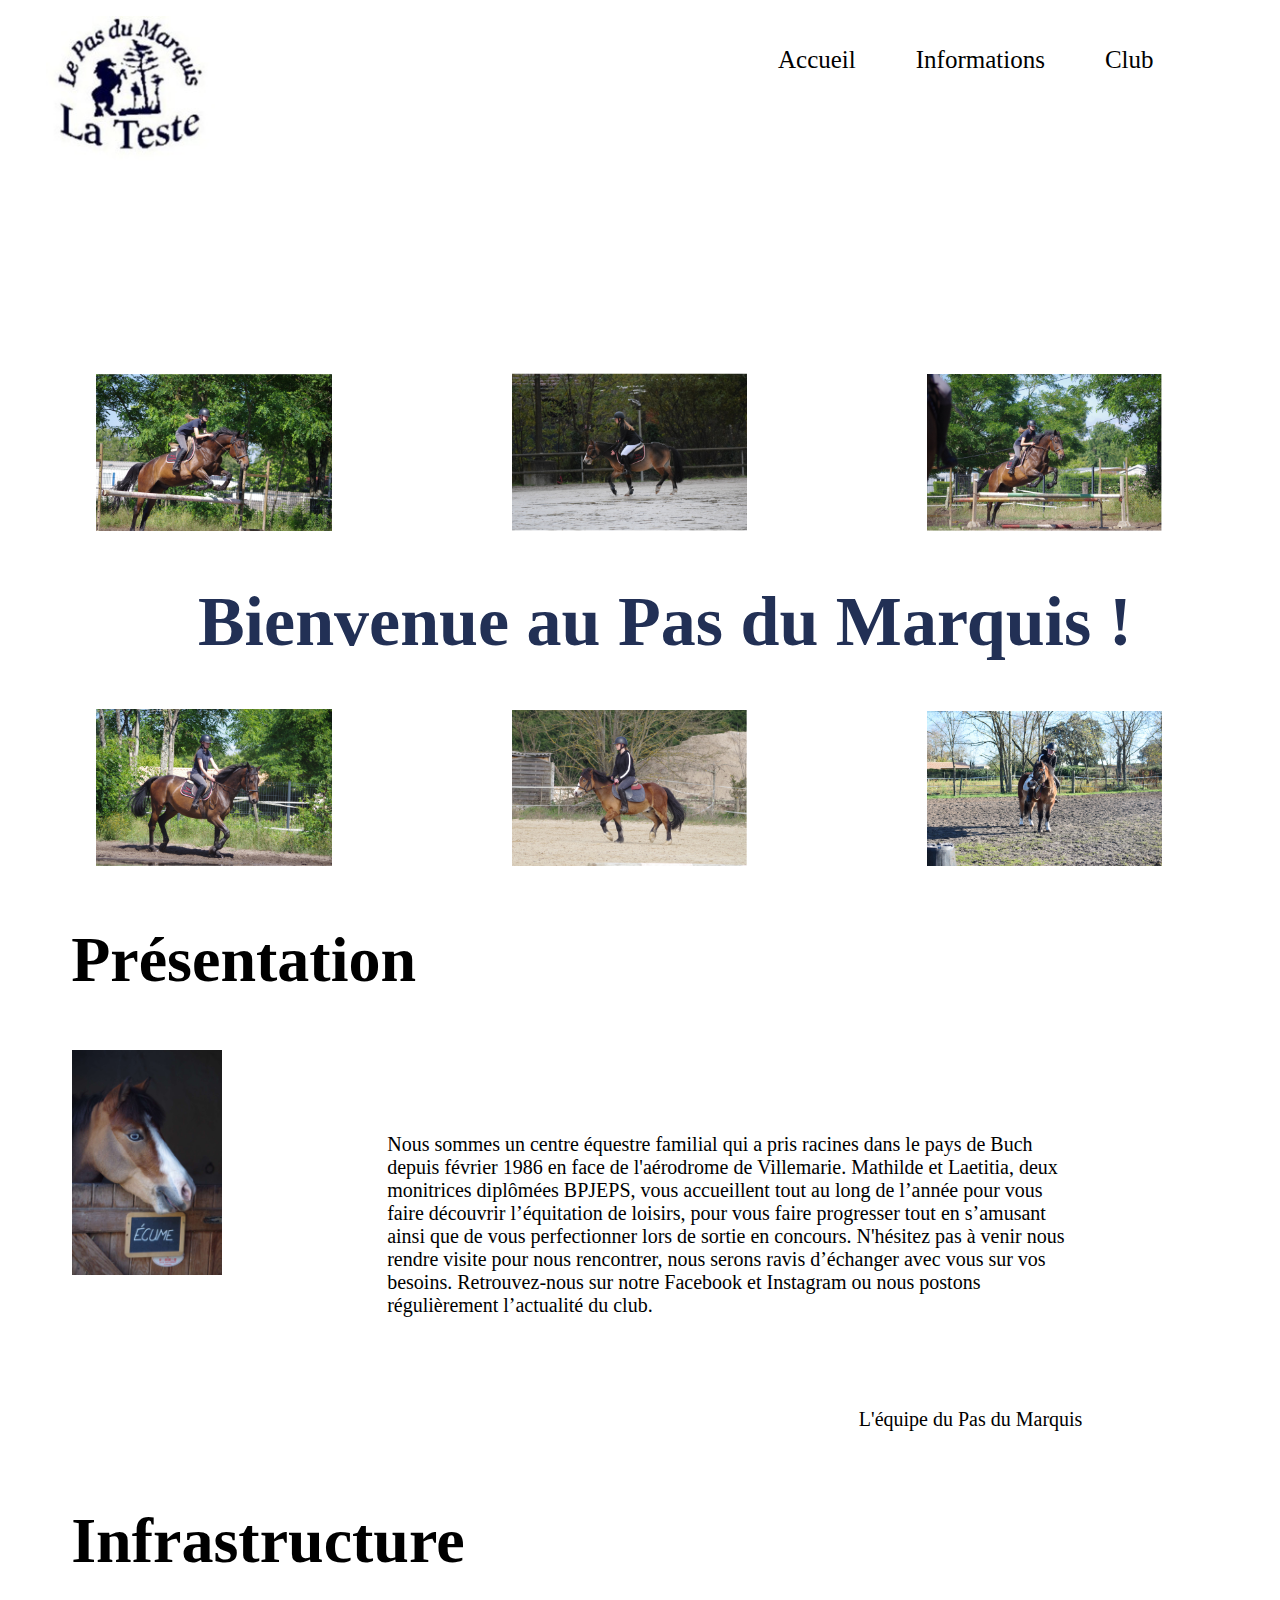
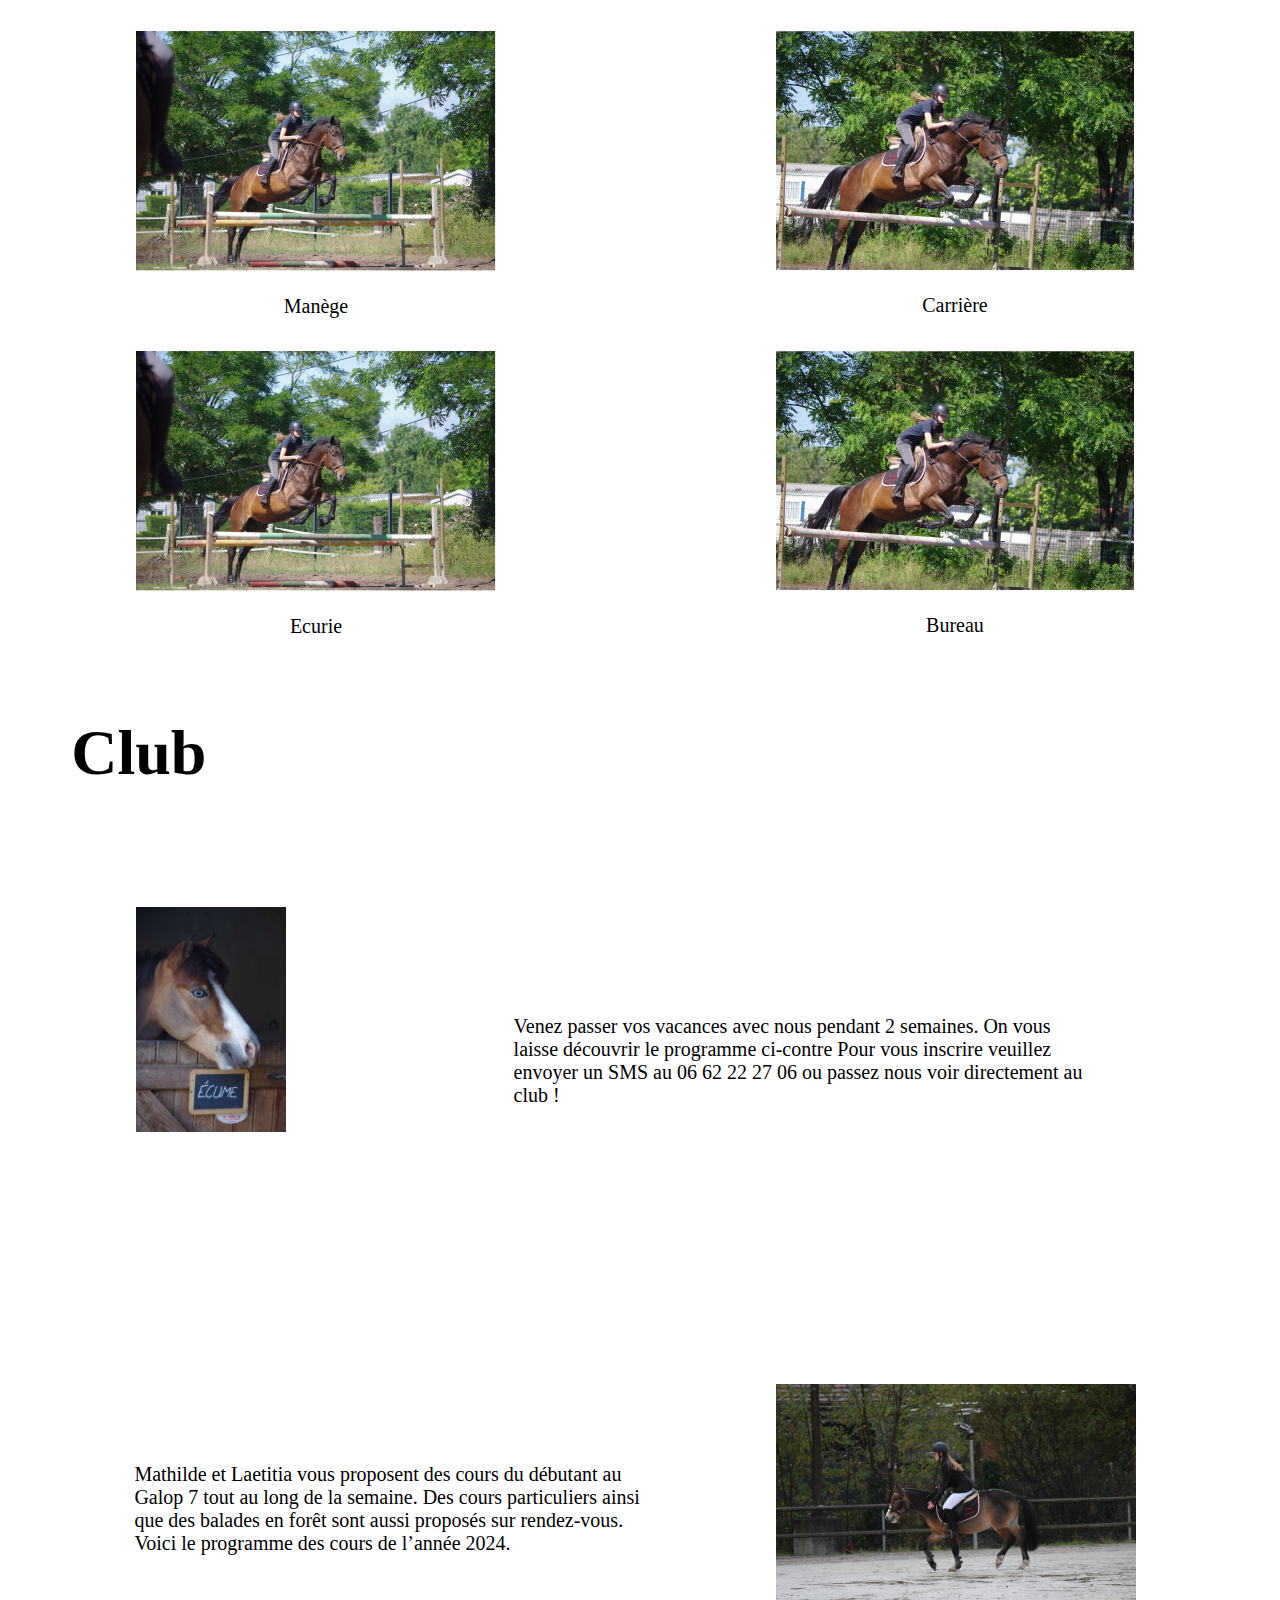
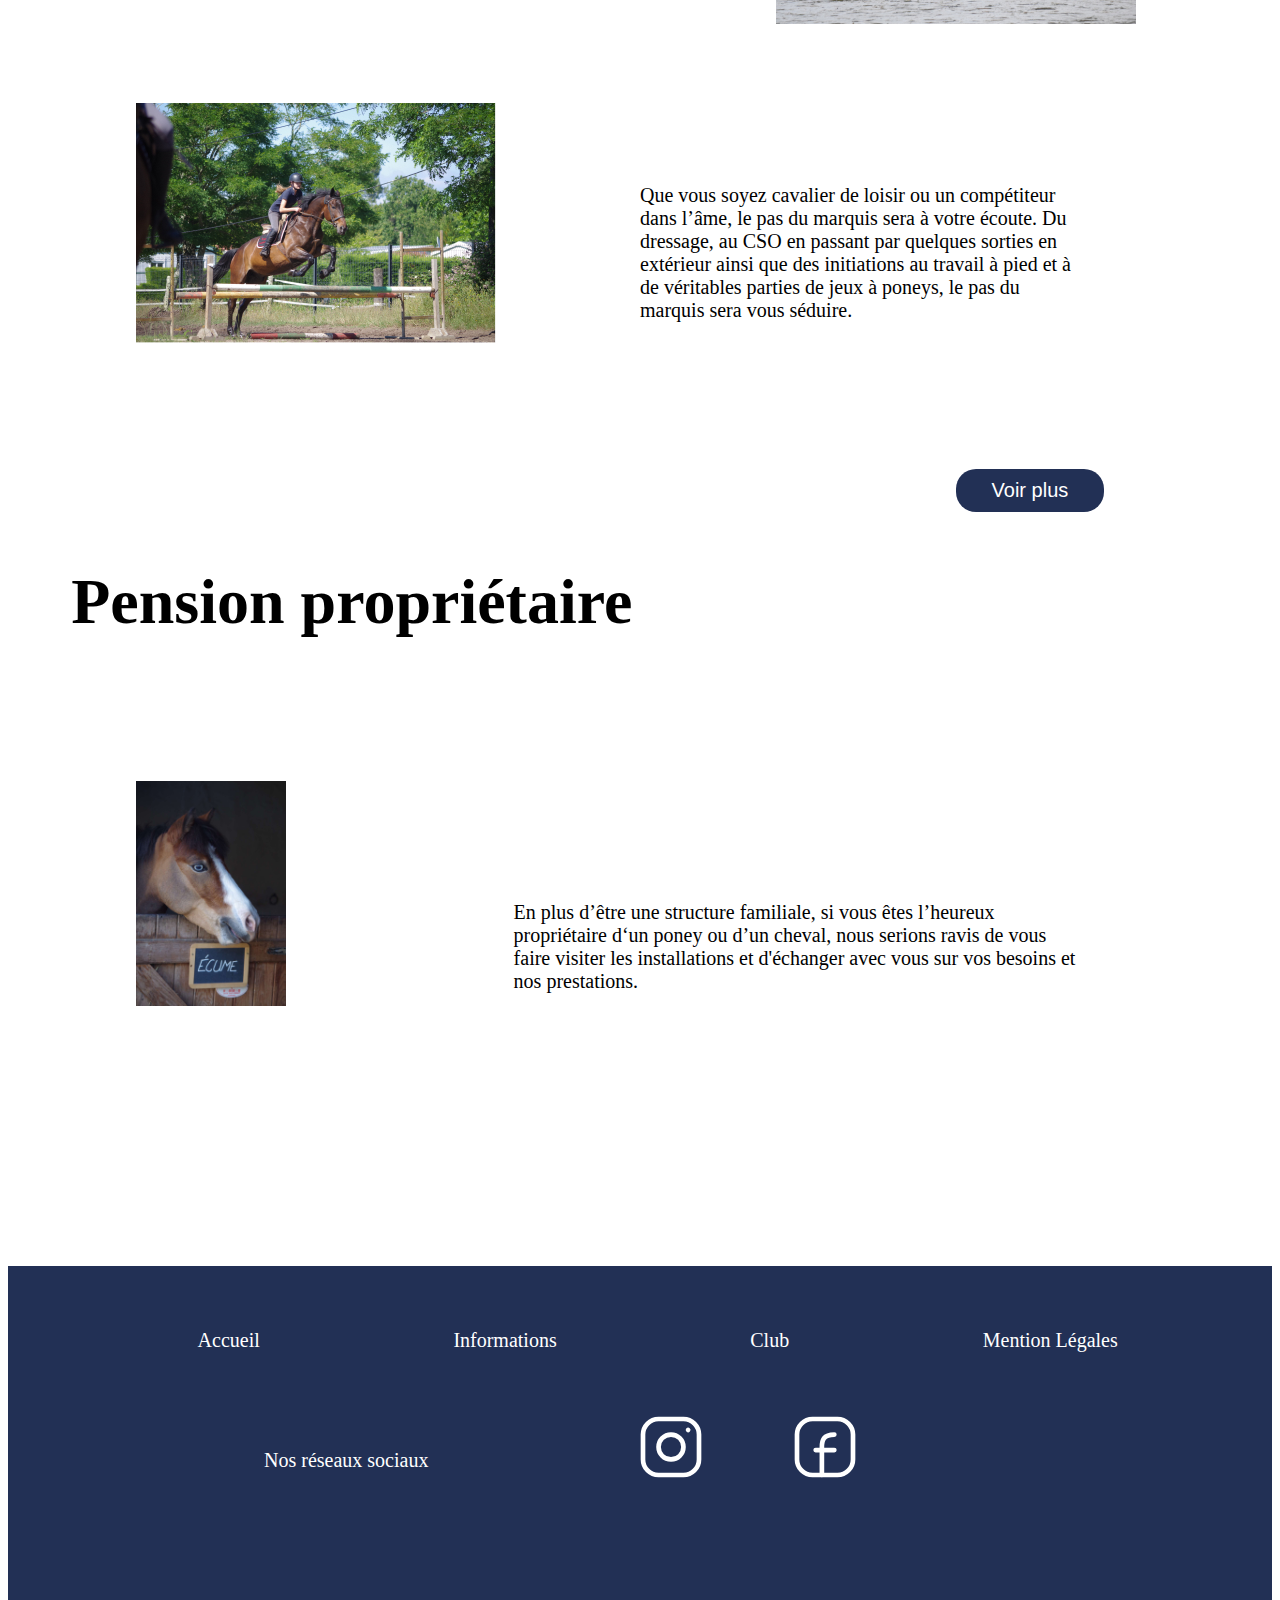
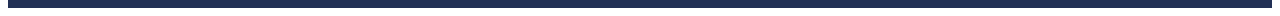
==== commit 734dba9f: "réparation des liens d'informations" ====
--- a/index.html
+++ b/index.html
@@ -178,35 +178,25 @@
 
         <section class="footer">
 
-            <div class="accueil">
-                <a href="index.html">Accueil</a>
+                <a class="accueilfooter" href="index.html">Accueil</a>
                 
-            </div>
-
-            <div class="info">
-                <a href="informations.html">Informations</a>
-            </div>
-
-            <div class="club3">
-                <a href="club.html">Club</a>
-            </div>
-
-            <div class="mention">
-                <a href="mention.html">Mention Légales</a>
-            </div>
-
-            <div class="Reseaux">
-                <p>Nos réseaux sociaux</p>
-
-                </div>
-
-            <div class="insta">
-                <a href="https://www.instagram.com/le.pas.du.marquis/"><img src="img/icon _instagram_blanc.svg" alt="Logo instagram"></a>
-            </div>
-
-            <div class="facebook">
-                <a href="https://www.facebook.com/le.pas.du.marquis/"><img src="img/icon _facebook_blanc.svg" alt="Logo facebook"></a>
-            </div>
+
+                <a class="info" href="informations.html">Informations</a>
+
+                <a class="club3" href="club.html">Club</a>
+
+                <a class="mention" href="mention.html">Mention Légales</a>
+
+
+
+                <p class="Reseaux">Nos réseaux sociaux</p>
+
+
+
+                <a class="insta" href="https://www.instagram.com/le.pas.du.marquis/"><img src="img/icon _instagram_blanc.svg" alt="Logo instagram"></a>
+
+                <a class="facebook" href="https://www.facebook.com/le.pas.du.marquis/"><img src="img/icon _facebook_blanc.svg" alt="Logo facebook"></a>
+
 
 
         </section>
--- a/CSS/information.css
+++ b/CSS/information.css
@@ -49,19 +49,21 @@
 }
 
 /* Contact */
-
+.contact h2 {
+    padding-bottom: 5%;
+}
 
 .imgicons {
     padding-left: 15%;
-    padding-right: 50%;
-    /* position: absolute; */
-    
+    float: left;
 }
+
 .lieninsta a {
     text-decoration: none;
 }
 .lienfacebook a {
     text-decoration: none;
+
 }
 
 .contact p {
--- a/CSS/footer.css
+++ b/CSS/footer.css
@@ -4,51 +4,46 @@
     background-color:#223055  ;
 }
 
-.accueil a {
-    padding-left: 10%;
-    padding-top: 2%;
+.accueilfooter  {
+    padding-left: 15%;
     text-decoration: none;
     color: white;
     font-size: 20px;
 }
 
-.info a {
-    padding-left: 25%;
-    padding-top: 2%;
+.info  {
+    padding-left: 15%;
     text-decoration: none;
     color: white;
     font-size: 20px;
 }
 
-.club3 a {
-    padding-left: 40%;
-    padding-top: 2%;
+.club3  {
+    padding-left: 15%;
     text-decoration: none;
     color: white;
     font-size: 20px;
 }
-.mention a {
-    padding-left: 52%;
-    padding-top: 2%;
+.mention  {
+    padding-left: 15%;
     text-decoration: none;
     color: white;
     font-size: 20px;
 }
 
-.Reseaux p {
-    padding-left: 70%;    
-    padding-top: 7px;
+.Reseaux  {
+    padding-left: 20%;  
+    padding-top: 6%;  
     position: absolute;
     text-decoration: none;
     color: white;
     font-size: 20px;
 }
-.insta {
-    padding-left: 70%;
+.insta img {
+    padding-left: 50%;
     padding-top: 5%;
 }
 
 .facebook {
-    padding-left: 76%;
-    padding-top: 5%;
+    padding-left: 7%;
 }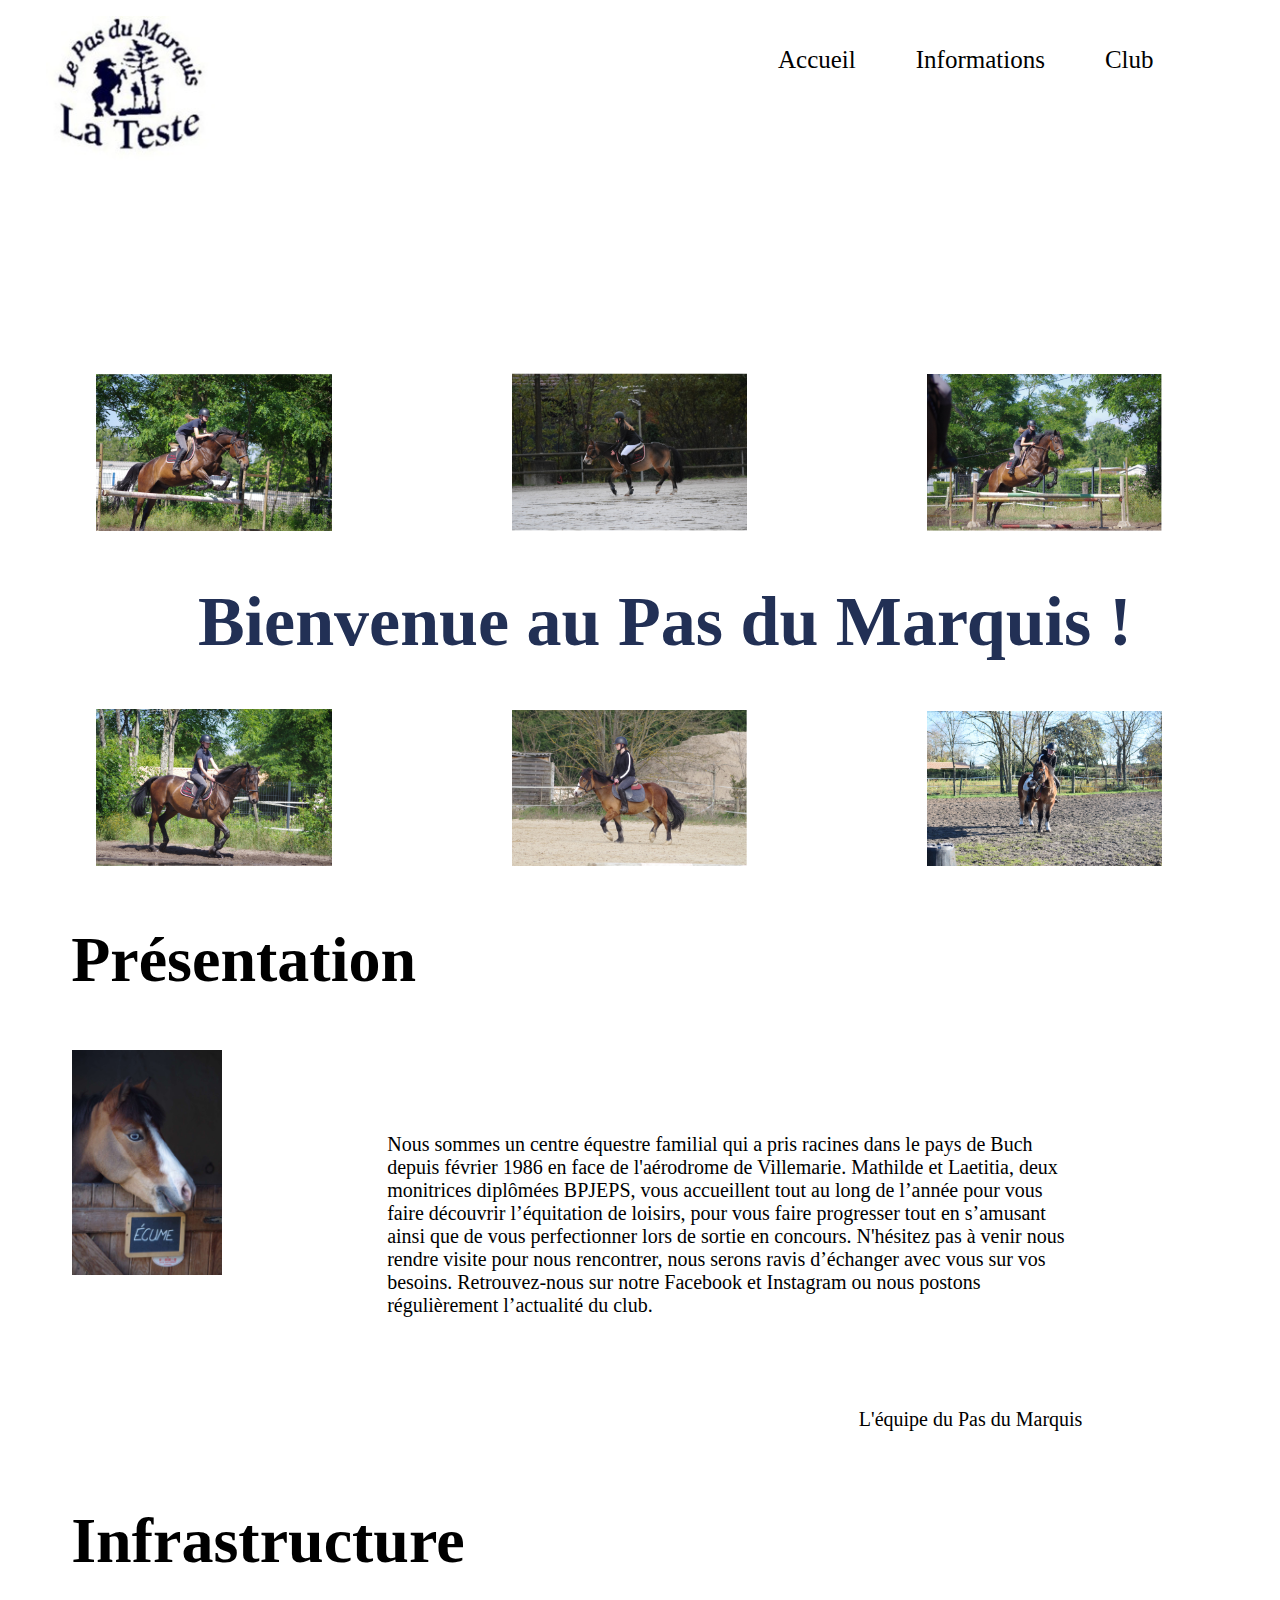
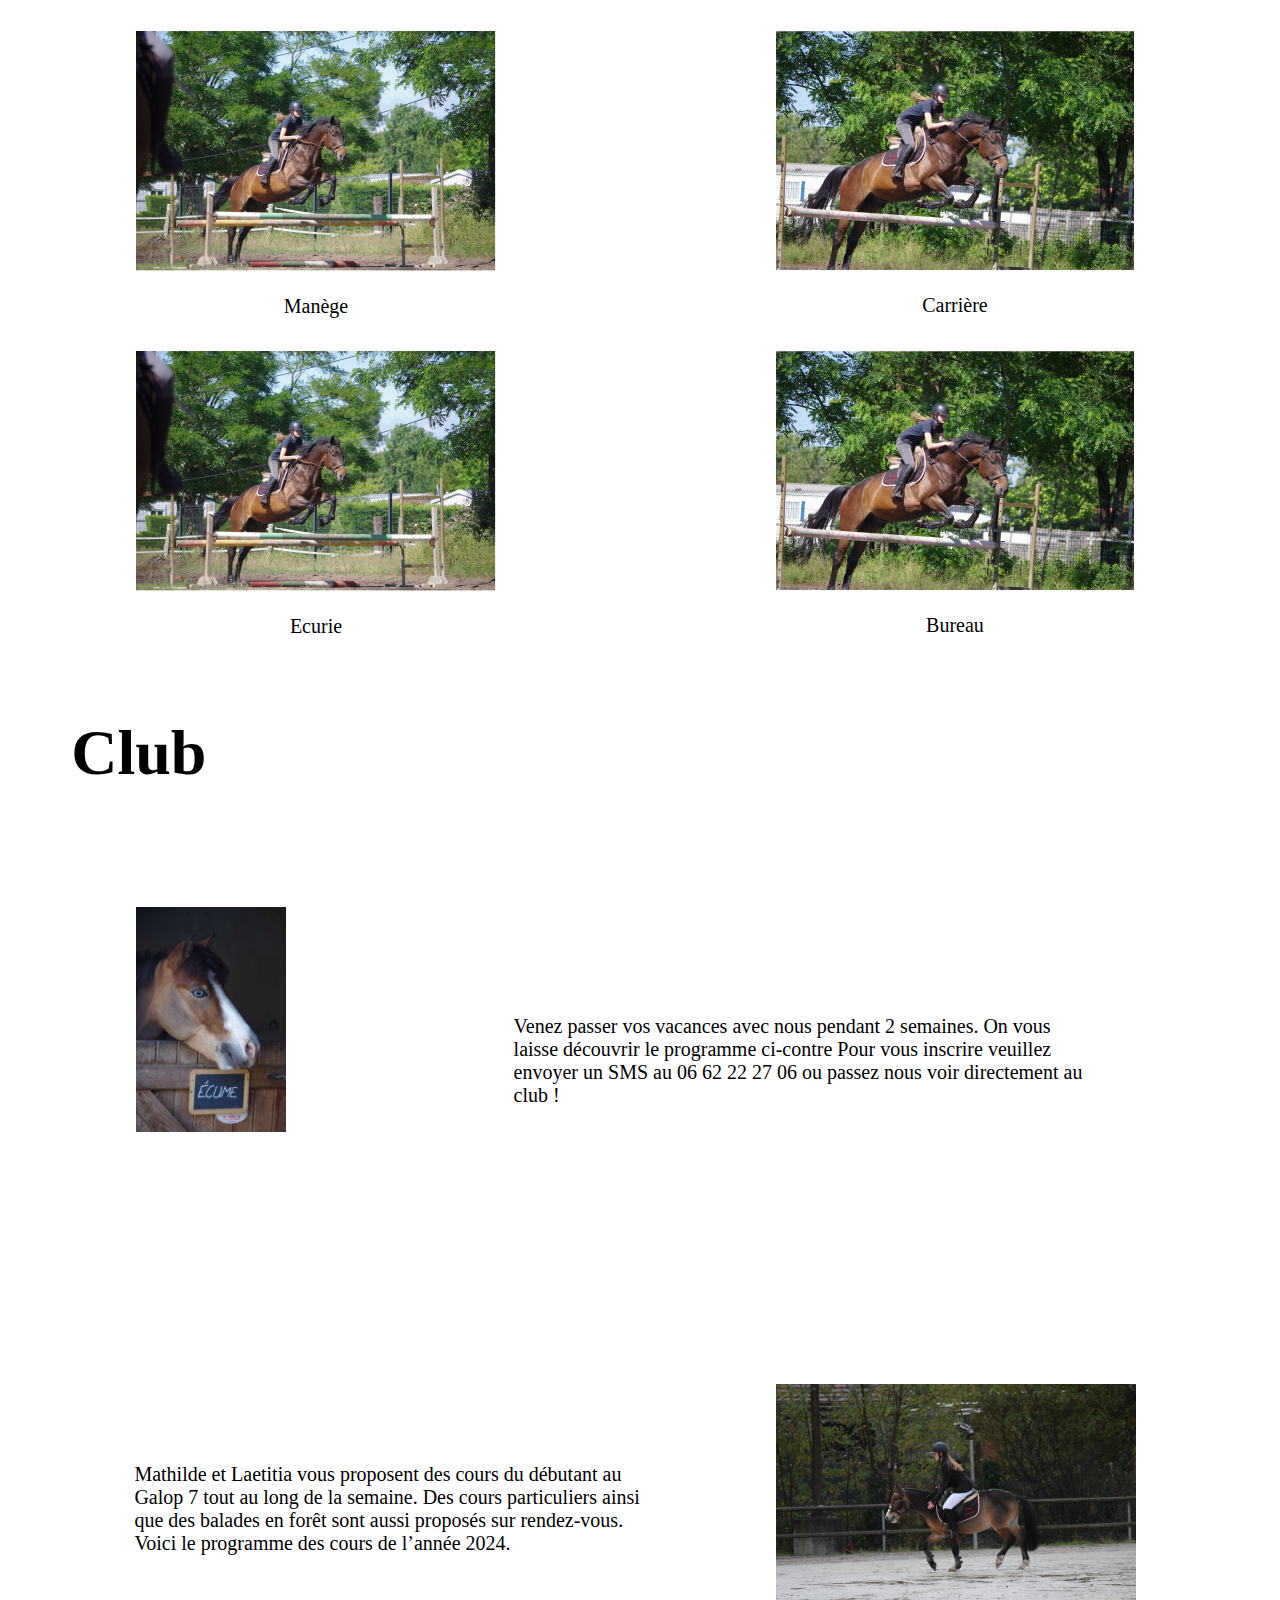
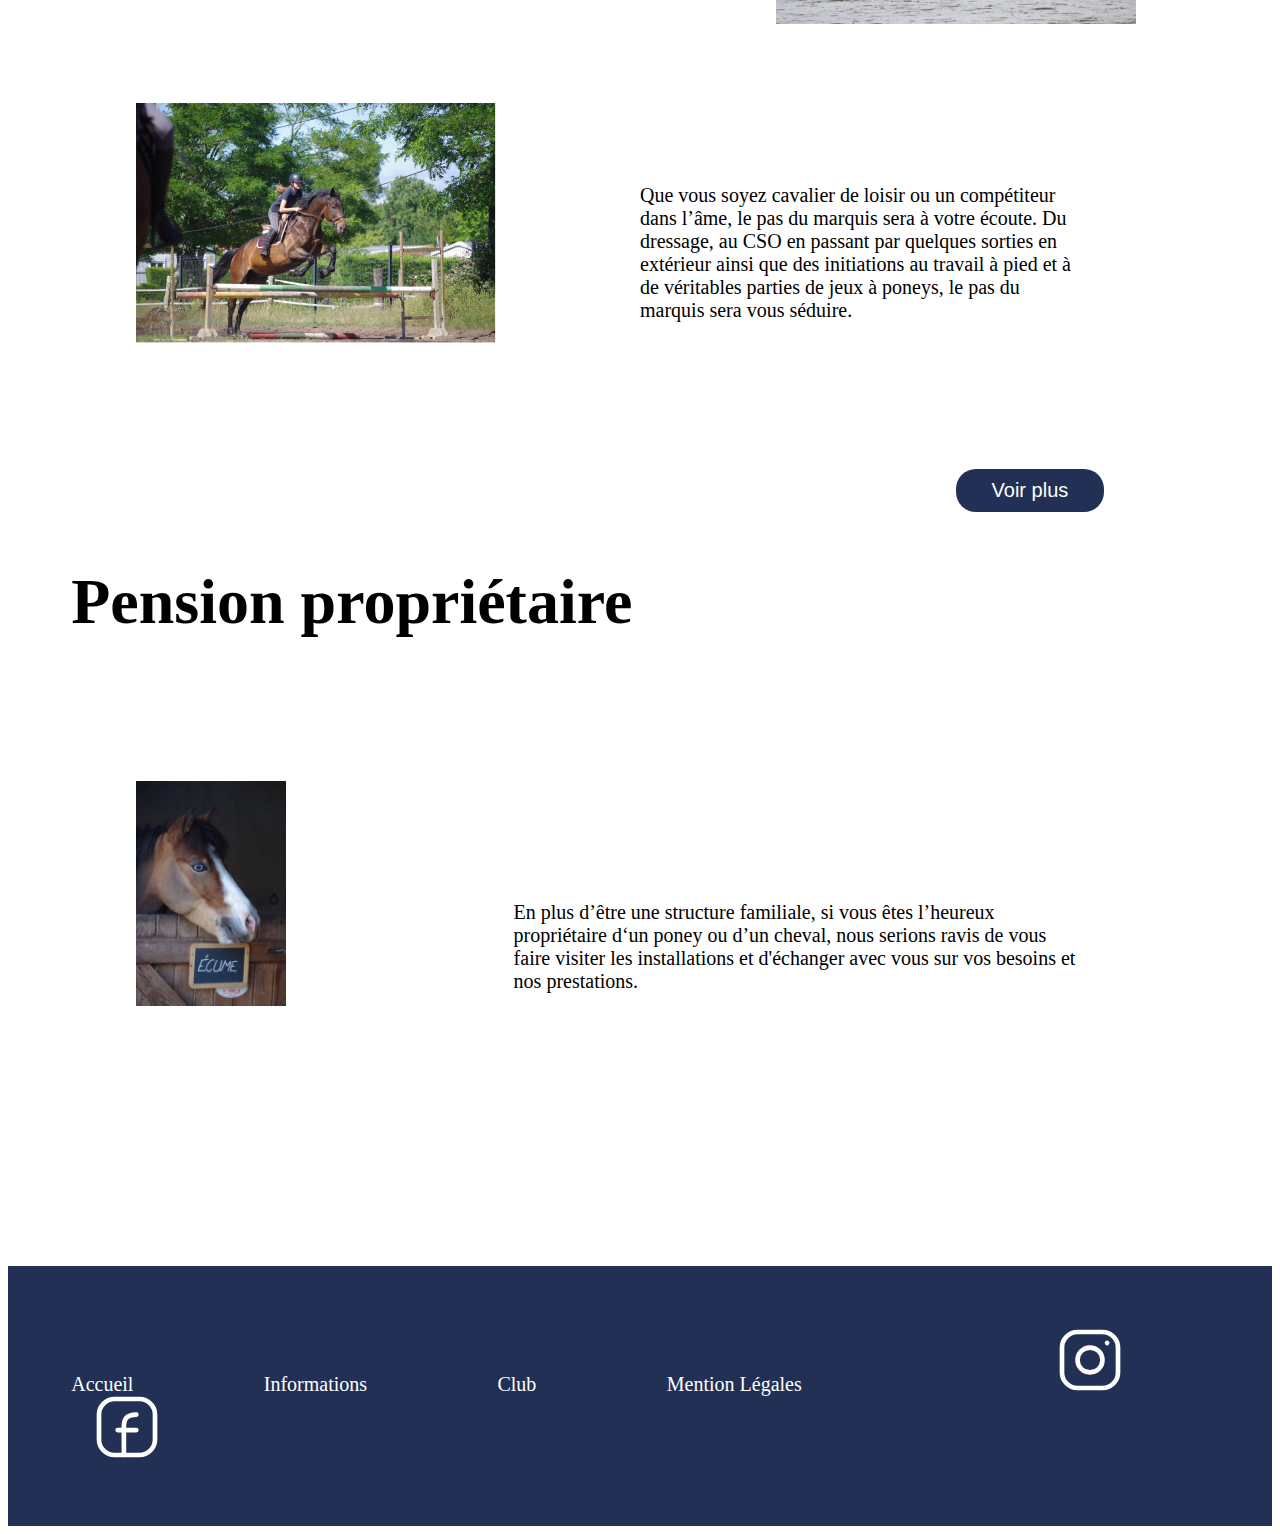
==== commit cbe48cc6: "réparer footer" ====
--- a/index.html
+++ b/index.html
@@ -182,17 +182,11 @@
                 
 
                 <a class="info" href="informations.html">Informations</a>
-
-                <a class="club3" href="club.html">Club</a>
-
-                <a class="mention" href="mention.html">Mention Légales</a>
-
-
-
-                <p class="Reseaux">Nos réseaux sociaux</p>
-
-
-
+                
+                    <a class="club3" href="club.html">Club</a>
+
+                    <a class="mention" href="mention.html">Mention Légales</a>
+                
                 <a class="insta" href="https://www.instagram.com/le.pas.du.marquis/"><img src="img/icon _instagram_blanc.svg" alt="Logo instagram"></a>
 
                 <a class="facebook" href="https://www.facebook.com/le.pas.du.marquis/"><img src="img/icon _facebook_blanc.svg" alt="Logo facebook"></a>
--- a/index.css
+++ b/index.css
@@ -886,6 +886,7 @@
        }
        .Image_accueil1 {
         padding-top: none;
+        padding-bottom: none;
        }
      
     
--- a/CSS/footer.css
+++ b/CSS/footer.css
@@ -1,49 +1,80 @@
 .footer {
     padding-top: 5%;
-    padding-bottom: 10%;
+    padding-bottom: 5%;
     background-color:#223055  ;
 }
 
 .accueilfooter  {
-    padding-left: 15%;
+    padding-left: 5%;
     text-decoration: none;
     color: white;
     font-size: 20px;
 }
 
 .info  {
-    padding-left: 15%;
+    padding-left: 10%;
     text-decoration: none;
     color: white;
     font-size: 20px;
 }
 
 .club3  {
-    padding-left: 15%;
+    padding-left: 10%;
     text-decoration: none;
     color: white;
     font-size: 20px;
 }
 .mention  {
-    padding-left: 15%;
+    
+    padding-left: 10%;
     text-decoration: none;
     color: white;
     font-size: 20px;
 }
 
-.Reseaux  {
-    padding-left: 20%;  
-    padding-top: 6%;  
-    position: absolute;
-    text-decoration: none;
-    color: white;
-    font-size: 20px;
-}
 .insta img {
-    padding-left: 50%;
-    padding-top: 5%;
+    padding-left: 20%;
+    
 }
 
 .facebook {
     padding-left: 7%;
+}
+
+
+
+@media (max-width:480px) {
+
+    .accueilfooter {
+        font-size: 16px;
+        padding-left: 10%;
+
+    }
+    .info {
+        padding-left: 35%;
+        font-size: 16px;
+        
+    }
+    .club3 {
+        padding-left:10%;
+        font-size: 16px;
+    }
+    .mention {
+        font-size: 16px;
+        padding-left: 40%;
+    }
+
+.insta img {
+    padding-left: 60%;
+    padding-top: 10%;
+    width: 10%;
+    height: 10%;
+}
+.facebook img {
+    width: 10%;
+    height: 10%;
+    padding-left: 3%;
+    
+}
+
 }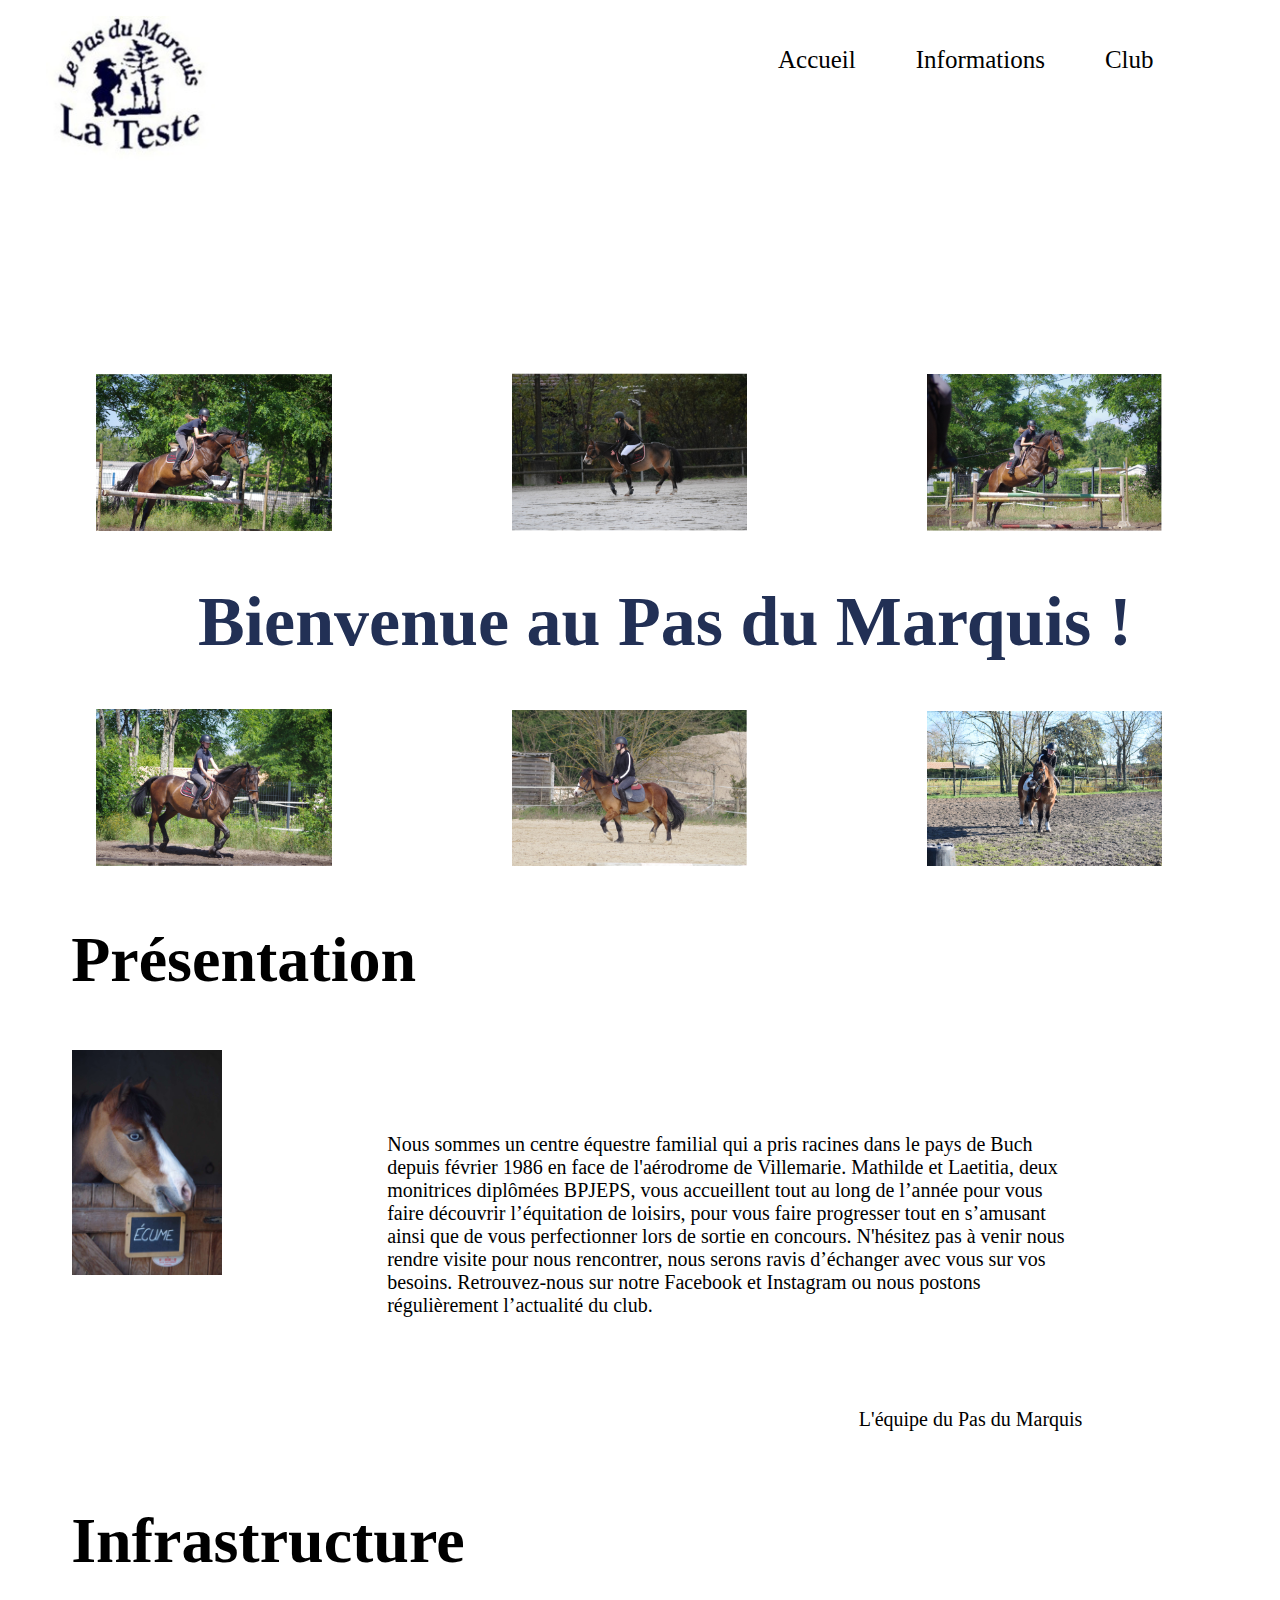
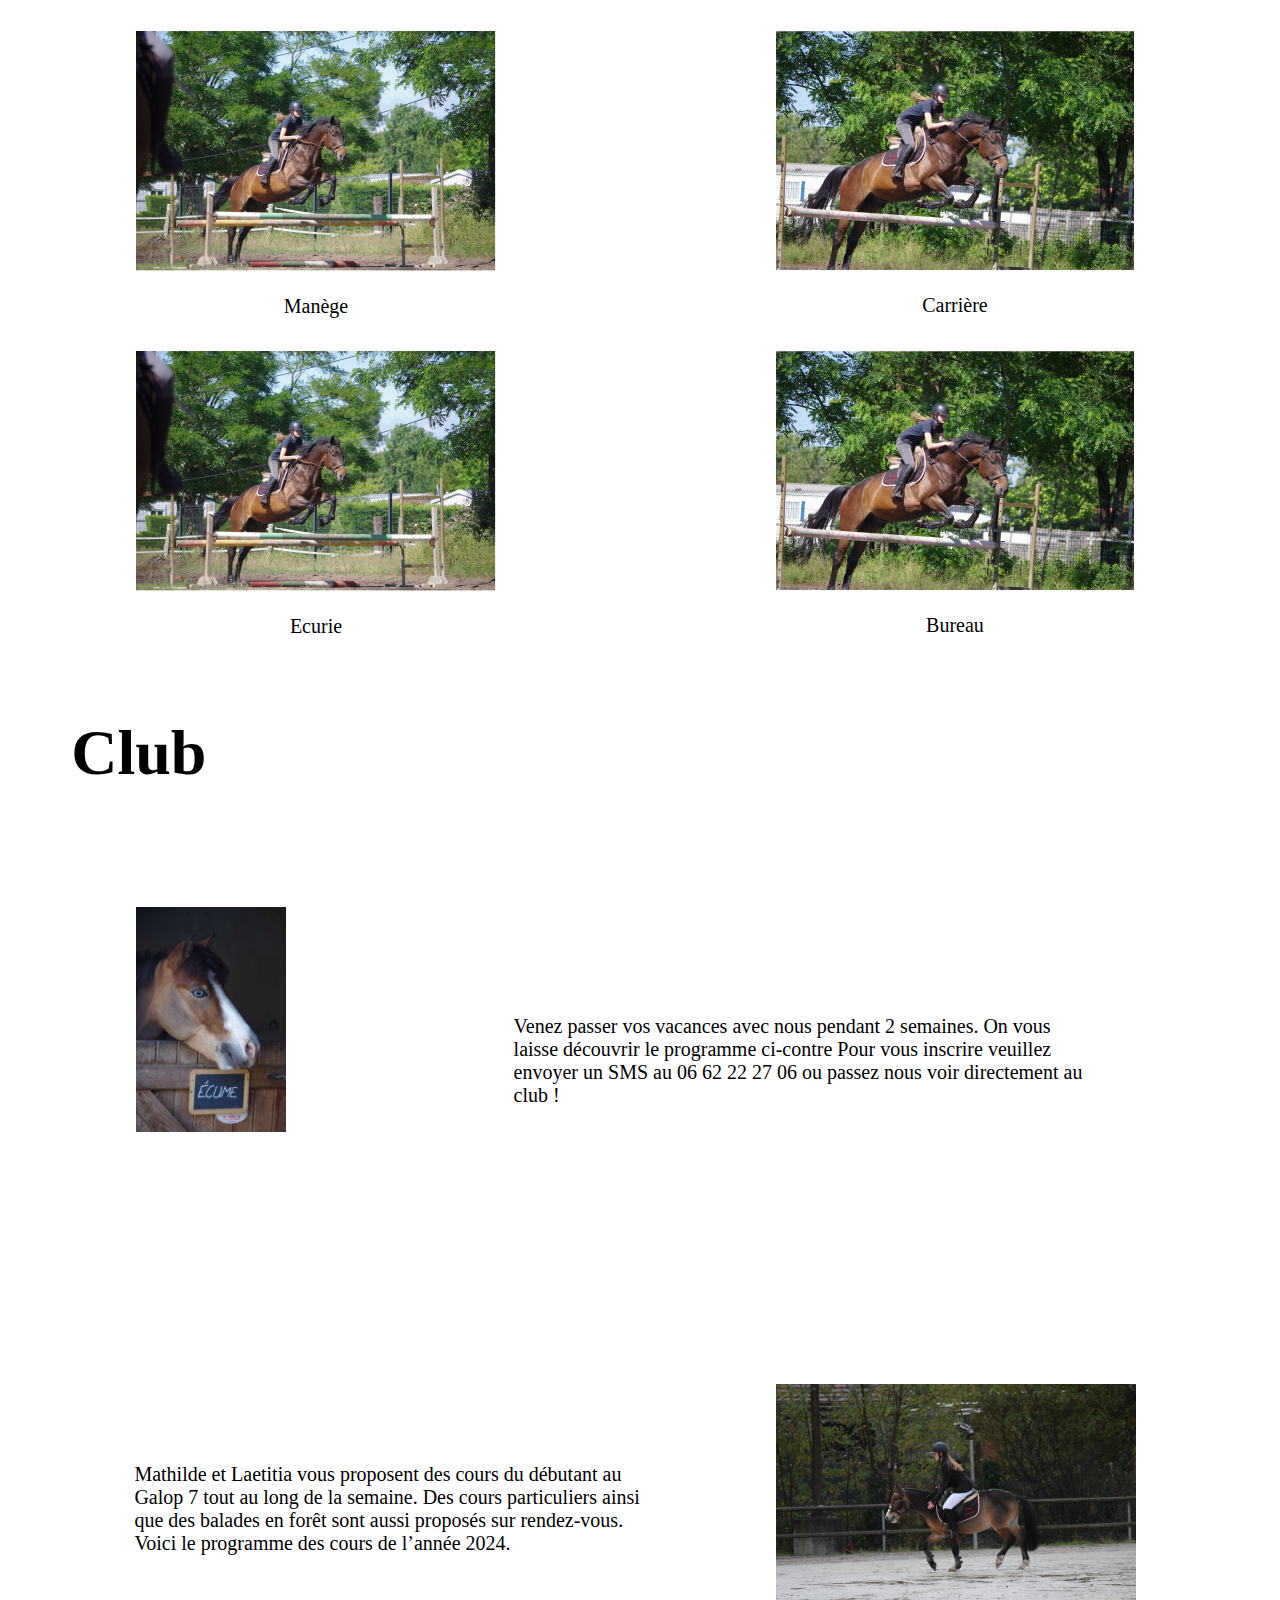
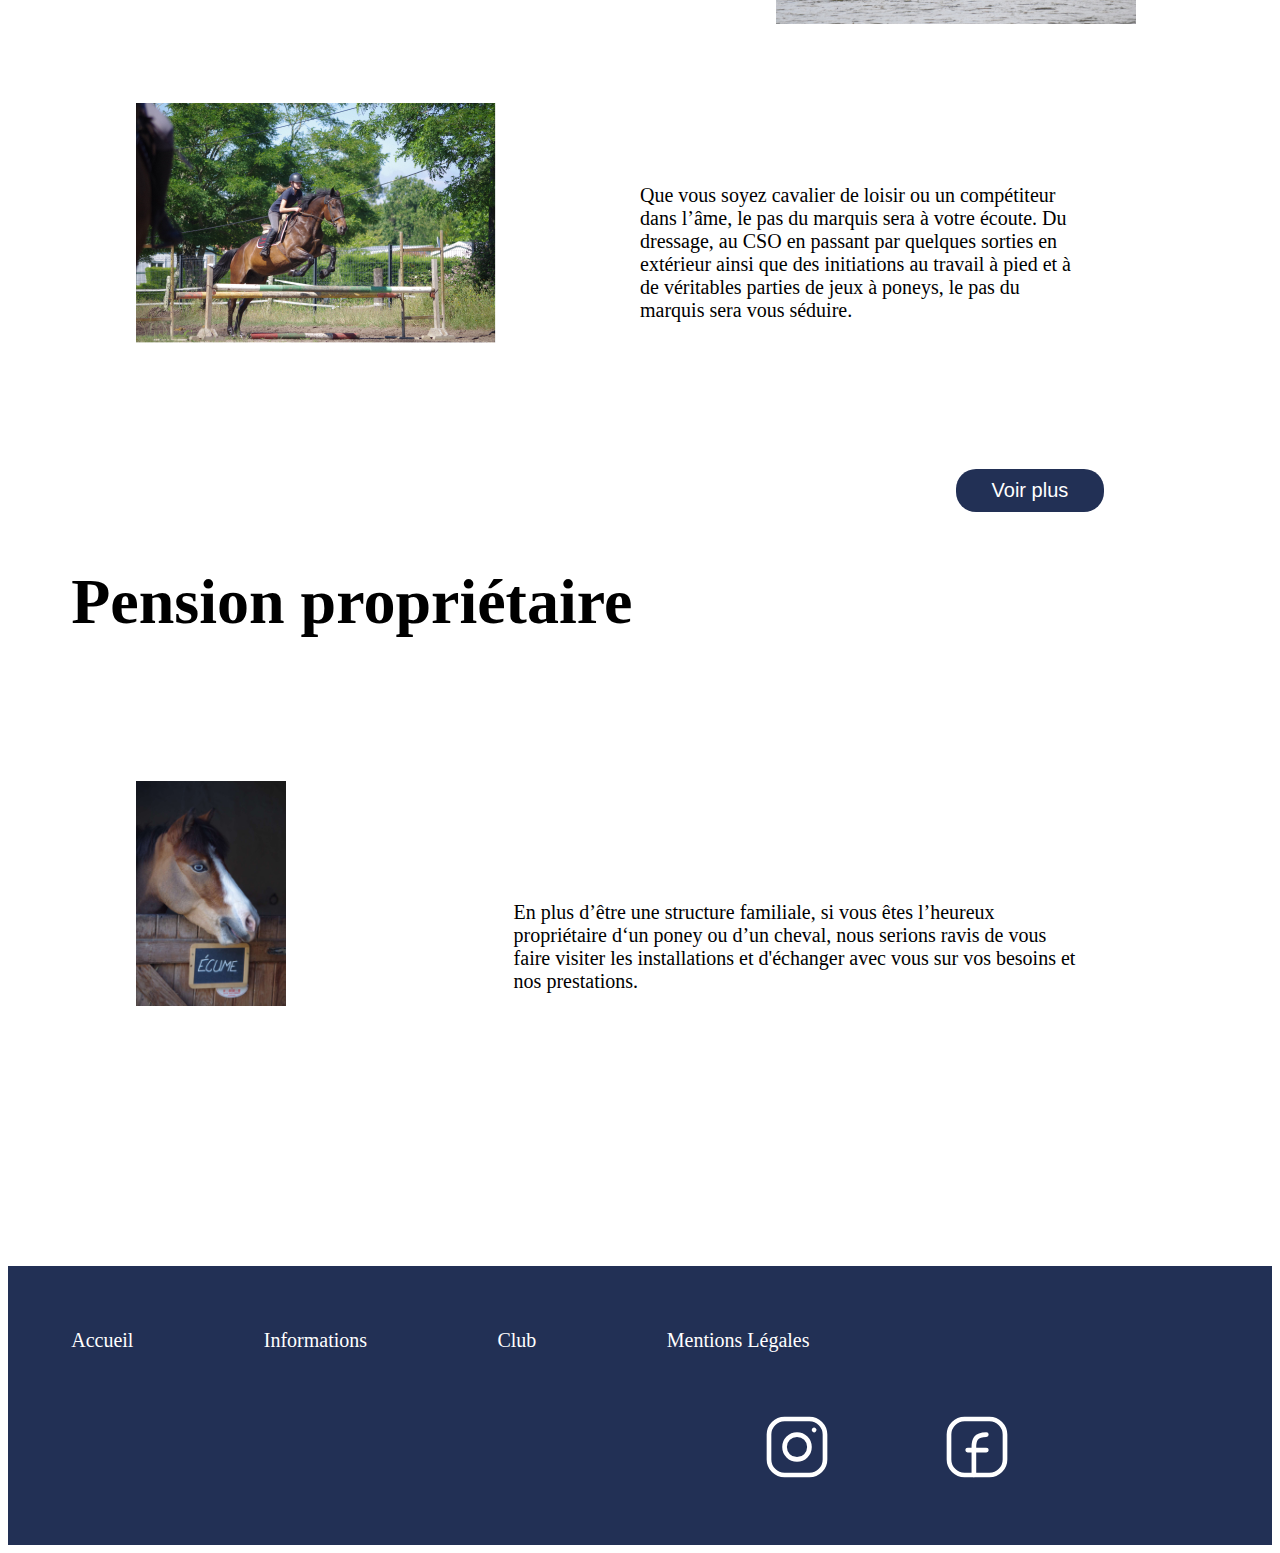
==== commit f1d661f1: "corriger faute" ====
--- a/index.html
+++ b/index.html
@@ -185,7 +185,7 @@
                 
                     <a class="club3" href="club.html">Club</a>
 
-                    <a class="mention" href="mention.html">Mention Légales</a>
+                    <a class="mention" href="mention.html">Mentions Légales</a>
                 
                 <a class="insta" href="https://www.instagram.com/le.pas.du.marquis/"><img src="img/icon _instagram_blanc.svg" alt="Logo instagram"></a>
 
--- a/index.css
+++ b/index.css
@@ -564,8 +564,6 @@
     padding-left: 60%;
     padding-top: 20%;
     position: absolute;
-    /* max-width: 10%;
-    max-height:10% ; */
 }
 
 
@@ -956,46 +954,52 @@
 
 .infrastructure {
     position: relative;
+    
 }
 
 .manège  img {
-    padding-left: 2%;
-    padding-top: 5%;
-    position: absolute;
-    max-width: 165%;
-    max-height: 165%;
+    top: 0;
+    left: 10vh;
+    z-index: 0;
+    position: absolute;
+    height: 190%;
+    width: 190%;
+
 }
 .manège p {
     opacity: 0%;
-   
 }
 
 .carrière img {
     
     position: absolute;
-    max-width:165%;
-    max-height: 165%;
+    top: 25vh;
+    left: 10vh;
+    z-index: 0;
 }
 .carrière p {
     opacity: 0%;
 }
 .ecurie img {
-    padding-left: 2%;
-    position: absolute;
-    padding-top: 25%;
-    max-width:165%;
-    max-height: 165%;
+    
+    top: 50vh;
+    left: 10vh;
+    z-index: 0;
+    position: absolute;
+    
+    
 }
 .ecurie p {
     opacity: 0%;
 }
 .bureau img {
-    
-    padding-top: 7%;
-    position: absolute;
-    max-width:60%;
-    max-height: 60%;
-   
+    top: 75vh;
+    left: 10vh;
+    z-index: 0;
+    position: absolute;
+    height: 190%;
+    width: 190%;
+
 }
 .bureau p {
     opacity: 0%;
@@ -1006,7 +1010,7 @@
 /* Section page club */
 
 .club {
-    padding-top: 50%;
+    padding-top: 200%;
 }
 
 
--- a/CSS/club.css
+++ b/CSS/club.css
@@ -75,7 +75,7 @@
 /* Section sur la présentation des poneys du club */
 
 .presponey h2 {
-    padding-top: 10%;
+    padding-top: 20%;
 }
 
 /* Portrait d'Ecume */
@@ -193,7 +193,7 @@
 
 
 .preschevaux h2 {
-    padding-top: 100%;
+    padding-top: 110%;
 }
 
 /* Portrait de Sam */
@@ -302,7 +302,9 @@
     font-family: 'Lateef-Regular';
     font-size: 20px;
 }
-
+.clubfooter{
+    padding-top: 100%;
+}
 
 
 /* Responsive mobile */
--- a/CSS/footer.css
+++ b/CSS/footer.css
@@ -41,27 +41,152 @@
     padding-left: 7%;
 }
 
-
-
-@media (max-width:480px) {
-
-    .accueilfooter {
-        font-size: 16px;
-        padding-left: 10%;
-
-    }
-    .info {
-        padding-left: 35%;
-        font-size: 16px;
+@media (max-width: 1300px) {
+
+.insta img {
+    padding-left: 60%;
+    padding-top: 5%;
+
+    
+}
+.facebook img {
+    
+    padding-left: 2%;
+    
+}
+}
+
+@media (max-width: 1024px) {
+
+    .accueilfooter {
+        font-size: 18px;
+        padding-left: 10%;
+
+    }
+    .info {
+        padding-left: 10%;
+        font-size: 18px;
         
     }
     .club3 {
         padding-left:10%;
-        font-size: 16px;
-    }
-    .mention {
-        font-size: 16px;
+        font-size: 18px;
+    }
+    .mention {
+        font-size: 18px;
+        padding-left: 10%;
+    }
+
+.insta img {
+    padding-left: 70%;
+    padding-top: 5%;
+
+    
+}
+.facebook img {
+    
+    padding-left: 2%;
+    
+}
+}
+
+@media (max-width: 767px) {
+    .accueilfooter {
+        font-size: 16px;
+        padding-left: 10%;
+
+    }
+    .info {
+        padding-left: 10%;
+        font-size: 16px;
+        
+    }
+    .club3 {
+        padding-left:10%;
+        font-size: 16px;
+    }
+    .mention {
+        font-size: 16px;
+        padding-left: 10%;
+    }
+
+.insta img {
+    padding-left: 60%;
+    padding-top: 10%;
+    width: 7%;
+    height: 7%;
+}
+.facebook img {
+    width: 7%;
+    height: 7%;
+    padding-left: 3%;
+    
+}
+}
+
+
+@media (max-width:500px) {
+
+    .accueilfooter {
+        font-size: 16px;
+        padding-left: 3%;
+
+    }
+    .info {
+        padding-left: 7%;
+        font-size: 16px;
+        
+    }
+    .club3 {
+        padding-left:7%;
+        font-size: 16px;
+    }
+    .mention {
+        font-size: 16px;
+        padding-left: 7%;
+    }
+
+.insta img {
+    padding-left: 60%;
+    padding-top: 10%;
+    width: 10%;
+    height: 10%;
+}
+.facebook img {
+    width: 10%;
+    height: 10%;
+    padding-left: 3%;
+    
+}
+
+}
+
+
+@media (max-width:410px) {
+    
+    .accueilfooter {
+        font-size: 18px;
         padding-left: 40%;
+        
+
+    }
+    .info {
+        padding-left: 40%;
+        font-size: 18px;
+
+        
+    }
+    .club3 {
+        padding-left:40%;
+        font-size: 18px;
+        
+
+    }
+    .mention {
+        font-size: 18px;
+        padding-left: 40%;
+        
+
     }
 
 .insta img {
@@ -76,5 +201,4 @@
     padding-left: 3%;
     
 }
-
 }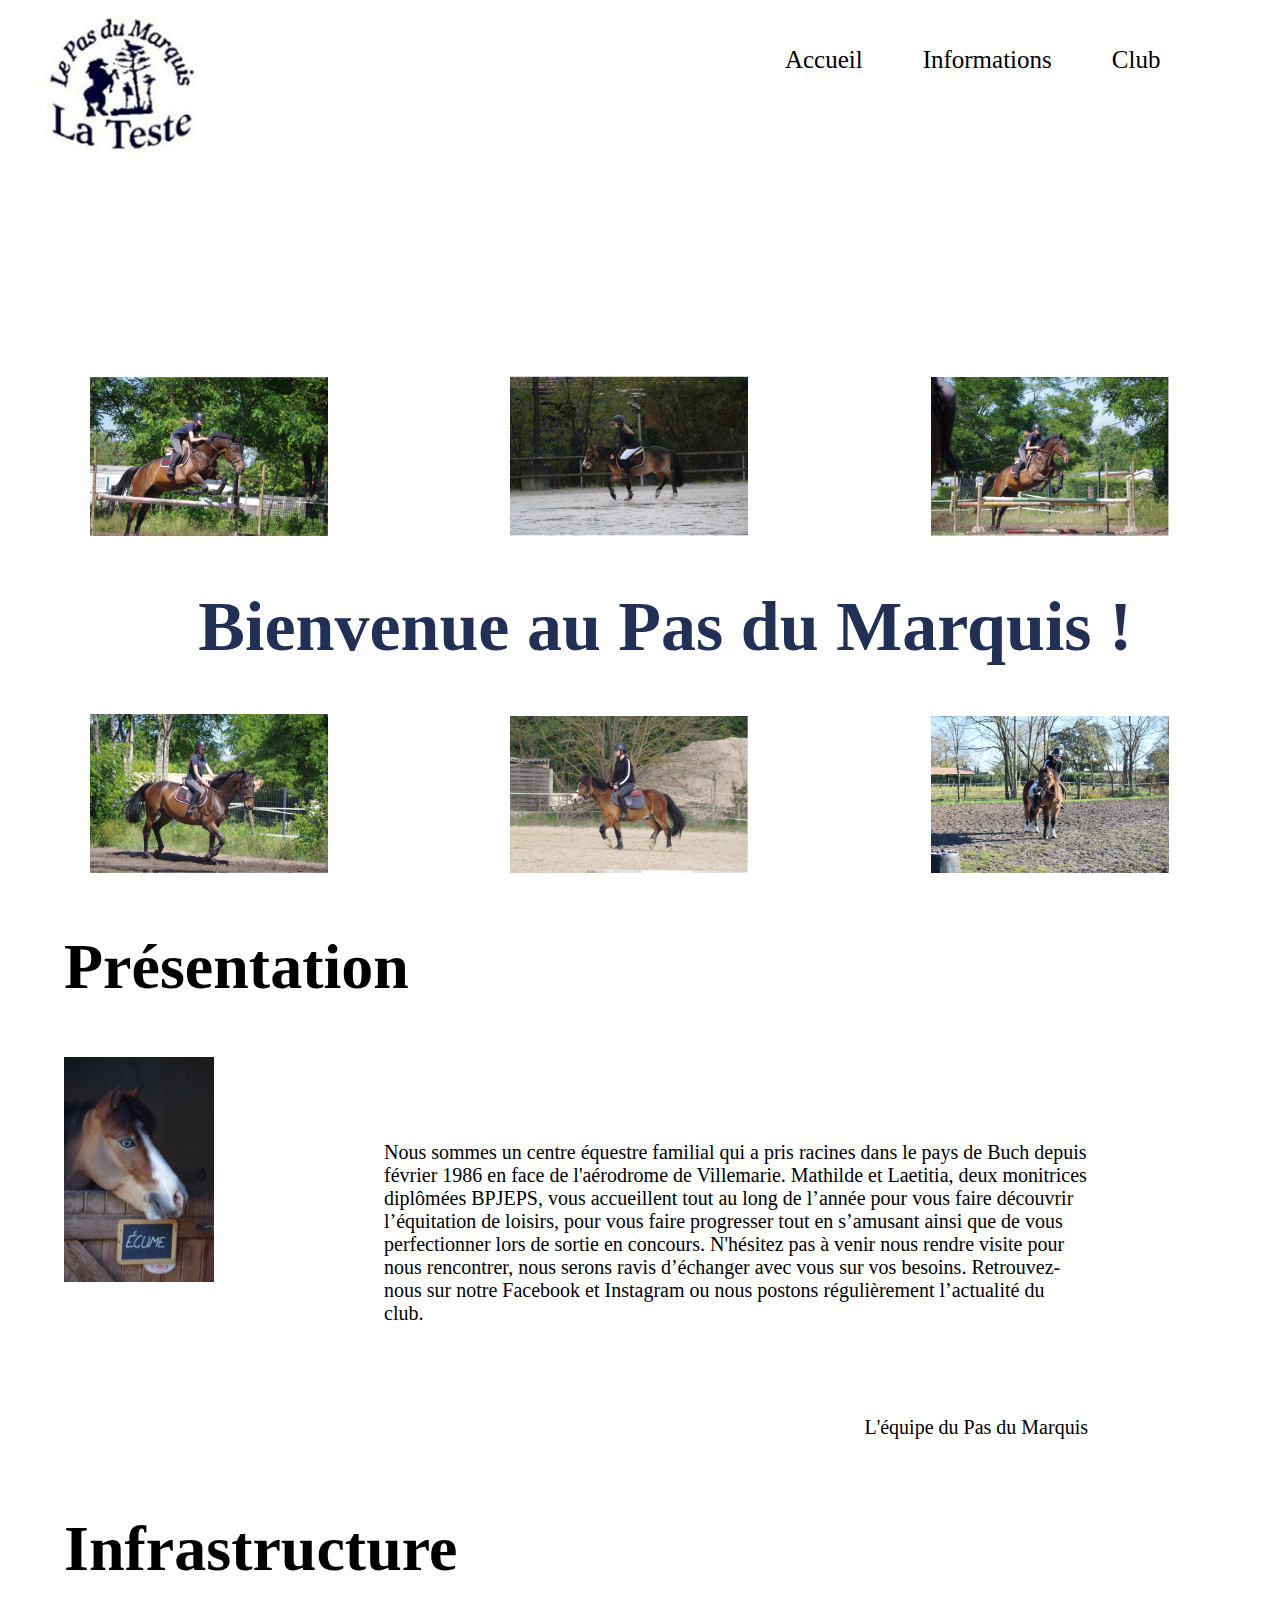
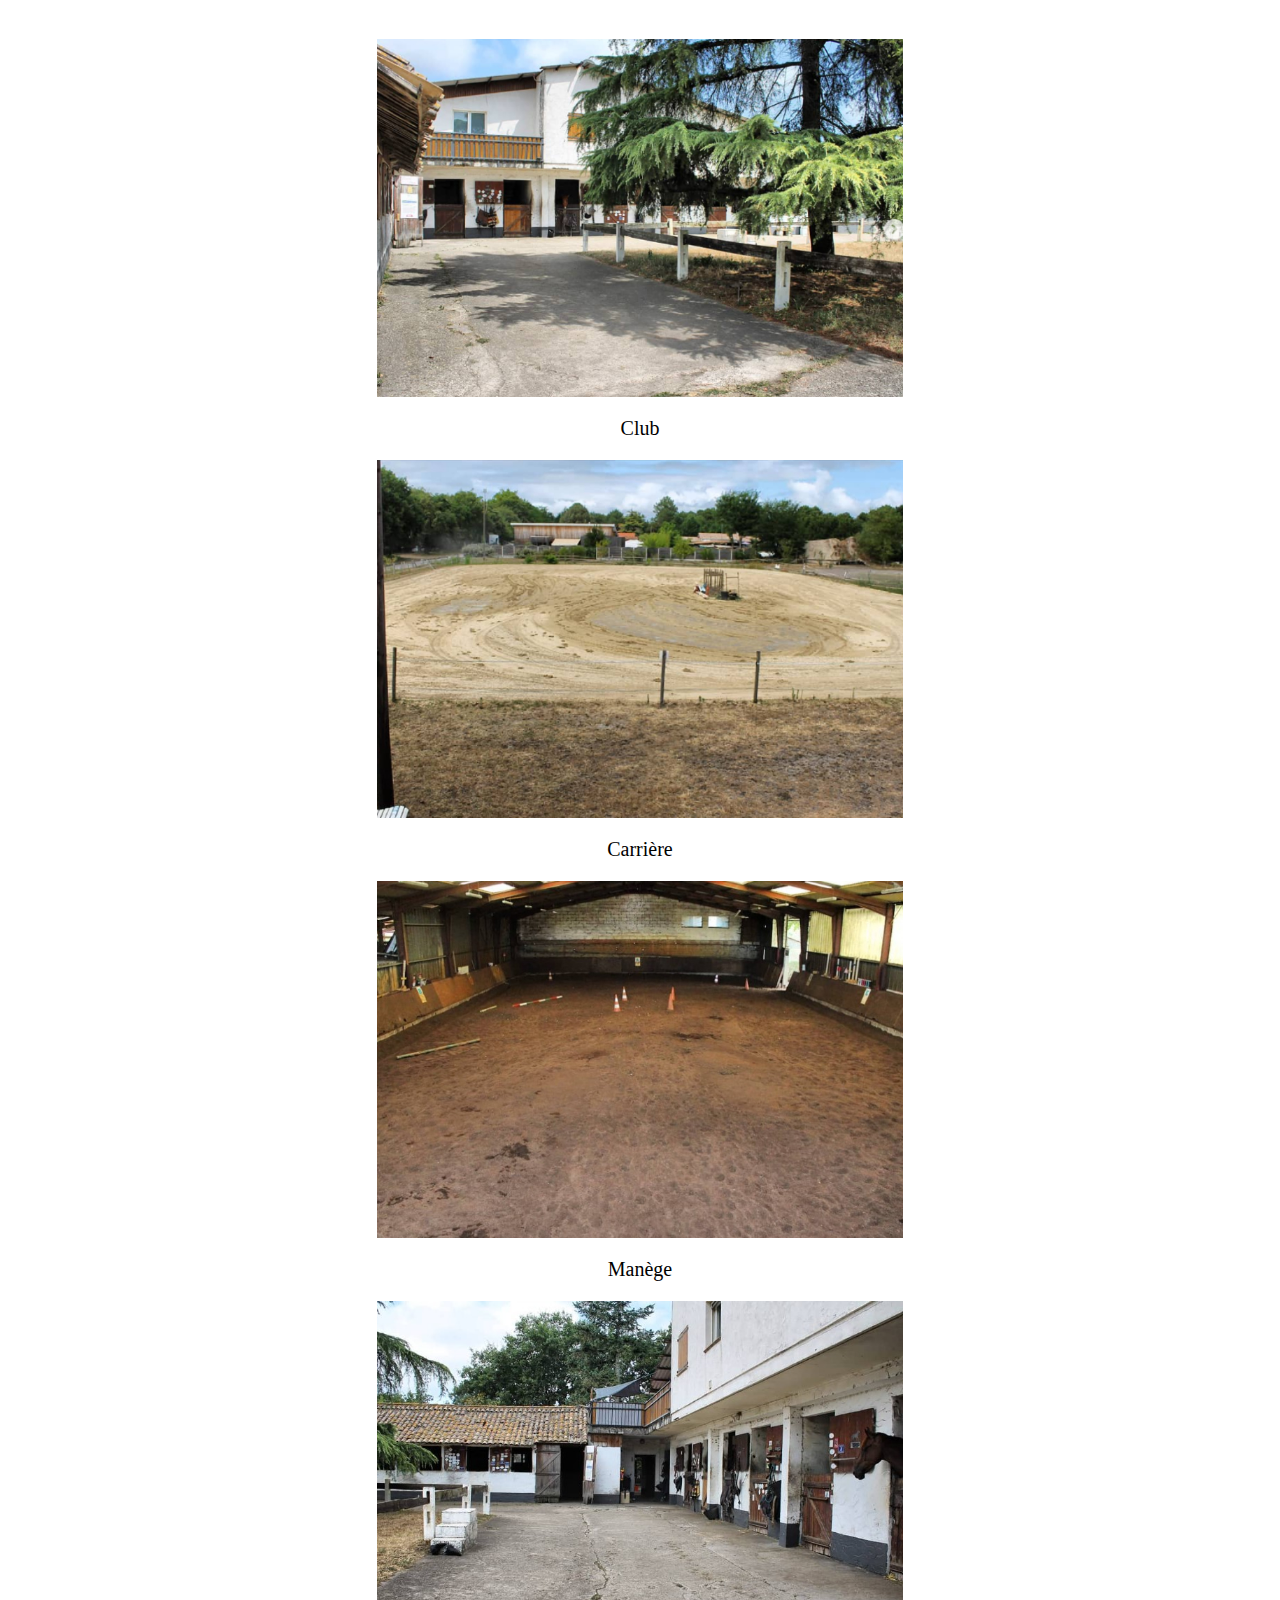
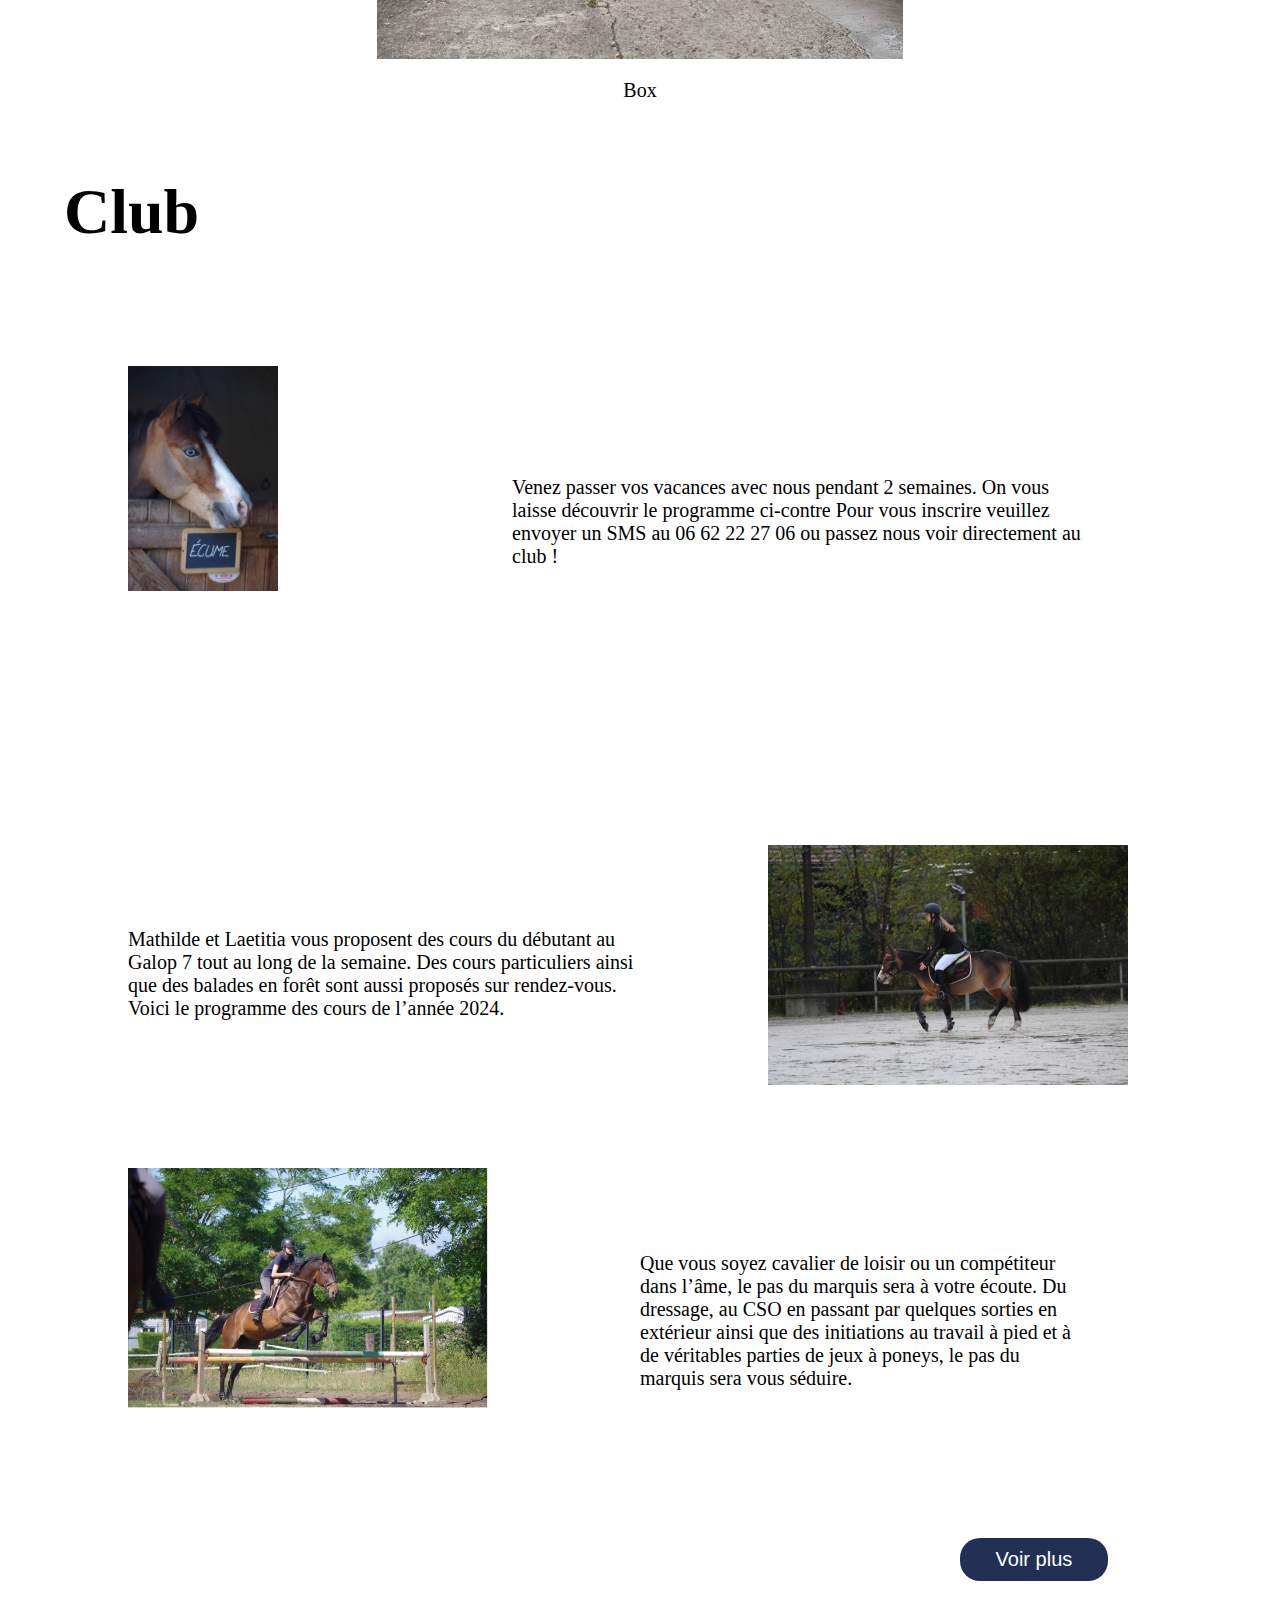
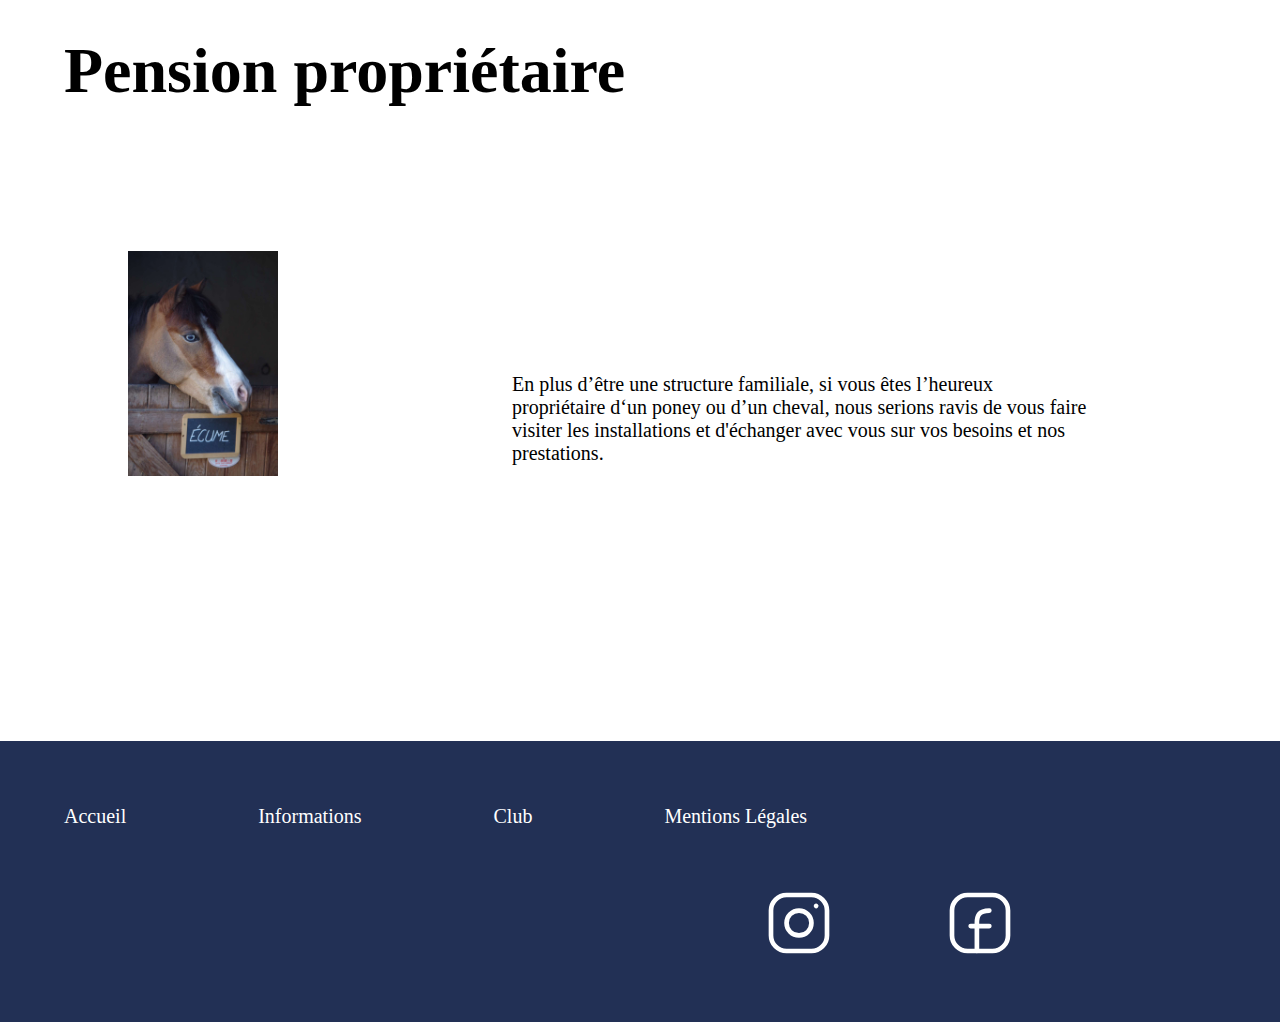
==== commit 7493ee6f: "ajout de photo" ====
--- a/index.html
+++ b/index.html
@@ -88,31 +88,36 @@
 
     <!-- La page de l'infrastructure du pas du marquis -->
 
-    <section class="infrastructure">
-
-        <!-- Le titre de l'infrastructure -->
-        <div>
-            <h2> Infrastructure</h2>
-        </div>
-
-        <div class="manège">
-            <img src="img/Horizontale/Sam_Saut_oxer.jpg" alt="Manège">
-            
-            <p>Manège</p>
-        </div>
-        <div class="carrière">
-            <img src="img/Horizontale/Sam_Saut_surverticale.jpg" alt="carrière">
+    <section>
+        <h2>Infrastructure</h2>
+
+    </section>
+    <div class="competance">
+        <div class="competance-content">
+            <img src="img/Horizontale/club 1.jpg" alt="Image de l'entrée du club">
+            <p>Club</p>
+        </div>
+
+        <div class="competance-content">
+            <img src="img/Horizontale/carriere.jpg" alt="Image de la carrière">
             <p>Carrière</p>
         </div>
-        <div class="ecurie">
-            <img src="img/Horizontale/Sam_Saut_oxer.jpg" alt="écurie">
-            <p>Ecurie</p>
-        </div>
-        <div class="bureau">
-            <img src="img/Horizontale/Sam_Saut_surverticale.jpg" alt="bureau">
-            <p>Bureau</p>
-        </div>
-
+    </div>
+    </section>
+
+</section>
+<div class="competance">
+    <div class="competance-content">
+        <img src="img/Horizontale/manege 1.jpg" alt="Image du manège">
+        <p>Manège</p>
+    </div>
+
+    <div class="competance-content">
+        <img src="img/Horizontale/box.jpg" alt="Image des box">
+        <p>Box</p>
+    </div>
+</div>
+</section>
 
 
 <!-- Section du club  -->
--- a/index.css
+++ b/index.css
@@ -1,4 +1,7 @@
-
+body {
+    margin: 0;
+    
+    }
 /* Section page d'acceuil */
 
 /* Mise en forme des images */
@@ -67,49 +70,30 @@
     font-family: 'Lateef-Regular';
 }
 
-/* Infrastructure */
-
-
-.manège  {
-    padding-left: 10%;
-    position: absolute;
-}
-.carrière {
-    padding-left: 60%;
-    position: absolute;
-}
-.ecurie {
-    padding-left: 10%;
-    position: absolute;
-    padding-top: 25%;
-    /* padding-right: 50%; */
-    padding: none;
-}
-.bureau {
-    padding-top: 25%;
-    padding-left: 60%;
-    position: absolute;
-}
-
-.infrastructure p {
-    text-align: center;
-}
-
-
+.competance{
+    display: flex;
+    justify-content: space-around;
+    flex-wrap: wrap;
+}
+.competance img{
+width: 70%;
+}
+.competance-content{
+    display: flex;
+    align-items: center;
+    flex-direction: column;
+}
 
 
 /* Section club  */
 
 /* Image pour annoncer les stages / nouveauté avec les textes*/
 
-.club {
-    padding-top: 50%;
-}
 
 
 .imgclub1 img {
     padding-top: 5%;
-   max-width: 50%;
+    max-width: 50%;
     max-height: 50%;
     padding-left: 10%;
     position: absolute;
@@ -491,61 +475,10 @@
 }
 
 
-/* Infrastruture */
-
-.infrastructure {
-    position: relative;
-}
-
-.manège  img {
-    padding-left: 7%;
-    padding-top: 45%;
-    position: absolute;
-    max-width: 270%;
-    max-height: 270%;
-}
-
-
-.carrière img {
-    padding-top: 10%;
-    padding-left: 5%;
-    position: absolute;
-    max-width: 270%;
-    max-height: 270%;
-}
-
-.ecurie img {
-    padding-left: 7%;
-    position: absolute;
-    padding-top: 55%;
-    /* padding-right: 50%; */
-    padding: none;
-    max-width: 180%;
-    max-height: 180%;
-}
-.ecurie p {
-    padding-top: 30%;
-}
-
-.bureau img {
-    padding-top: 12%;
-    padding-left: 5%;
-    position: absolute;
-    max-width:60%;
-    max-height: 60%;
-   
-}
-.bureau p {
-    padding-top: 30%;
-}
-
 /* Section club  */
 
 /* Image pour annoncer les stages / nouveauté avec les textes*/
 
-.club {
-    padding-top: 50%;
-}
 
 
 .imgclub1 img {
@@ -691,63 +624,9 @@
 }
 
 
-/* Infrastruture */
-
-.infrastructure {
-    position: relative;
-}
-
-.manège  img {
-    padding-left: 7%;
-    padding-top: 5%;
-    position: absolute;
-    max-width: 195%;
-    max-height: 195%;
-}
-.manège p {
-    opacity: 0%;
-   
-}
-
-.carrière img {
-    padding-top: 2%;
-    padding-left: 5%;
-    position: absolute;
-    max-width:195%;
-    max-height: 195%;
-}
-.carrière p {
-    opacity: 0%;
-}
-.ecurie img {
-    padding-left: 7%;
-    position: absolute;
-    padding-top: 25%;
-    /* padding-right: 50%; */
-    padding: none;
-    max-width:150%;
-    max-height: 150%;
-}
-.ecurie p {
-    opacity: 0%;
-}
-.bureau img {
-    padding-top: 7%;
-    padding-left: 5%;
-    position: absolute;
-    max-width:50%;
-    max-height: 50%;
-   
-}
-.bureau p {
-    opacity: 0%;
-}
 
 /* Section page club */
 
-.club {
-    padding-top: 60%;
-}
 
 
 .imgclub1 img {
@@ -950,68 +829,9 @@
     
 }
 
-/* Infrastruture */
-
-.infrastructure {
-    position: relative;
-    
-}
-
-.manège  img {
-    top: 0;
-    left: 10vh;
-    z-index: 0;
-    position: absolute;
-    height: 190%;
-    width: 190%;
-
-}
-.manège p {
-    opacity: 0%;
-}
-
-.carrière img {
-    
-    position: absolute;
-    top: 25vh;
-    left: 10vh;
-    z-index: 0;
-}
-.carrière p {
-    opacity: 0%;
-}
-.ecurie img {
-    
-    top: 50vh;
-    left: 10vh;
-    z-index: 0;
-    position: absolute;
-    
-    
-}
-.ecurie p {
-    opacity: 0%;
-}
-.bureau img {
-    top: 75vh;
-    left: 10vh;
-    z-index: 0;
-    position: absolute;
-    height: 190%;
-    width: 190%;
-
-}
-.bureau p {
-    opacity: 0%;
-}
-
-
 
 /* Section page club */
 
-.club {
-    padding-top: 200%;
-}
 
 
 .imgclub1 img {
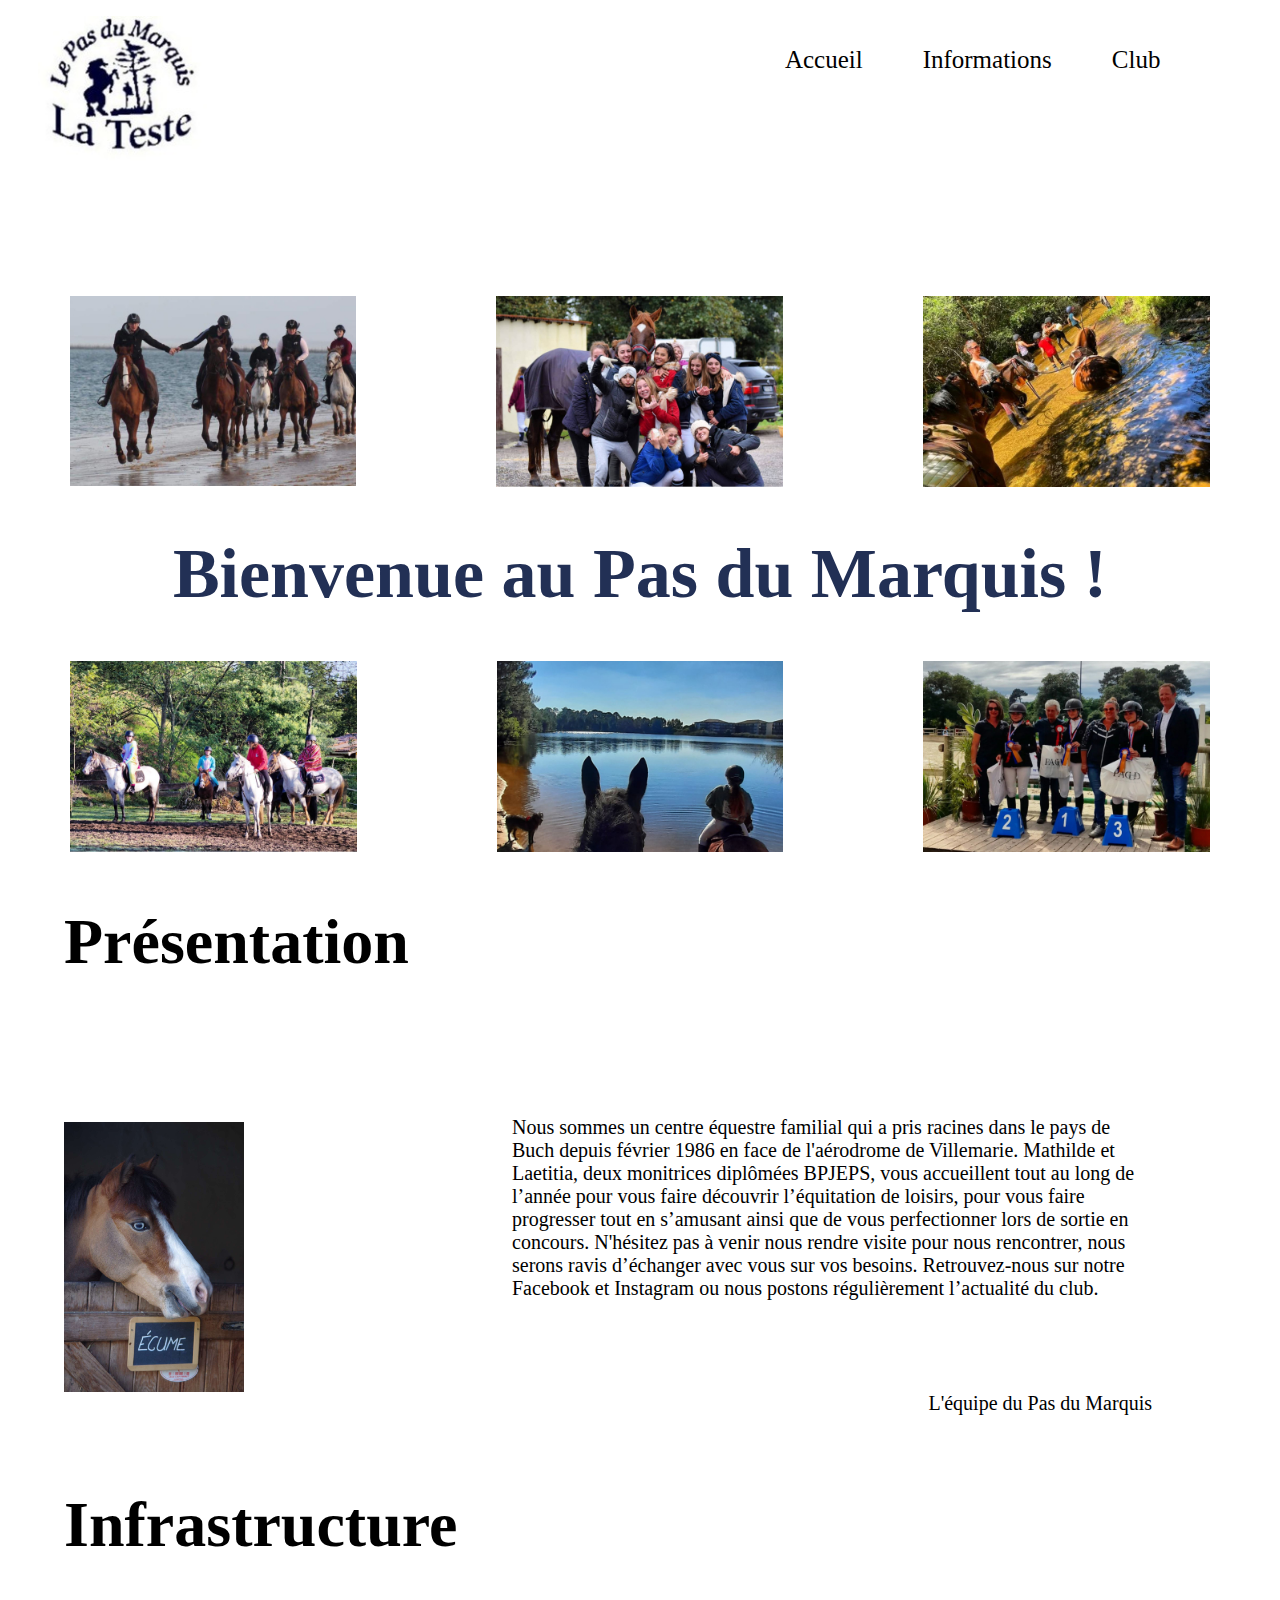
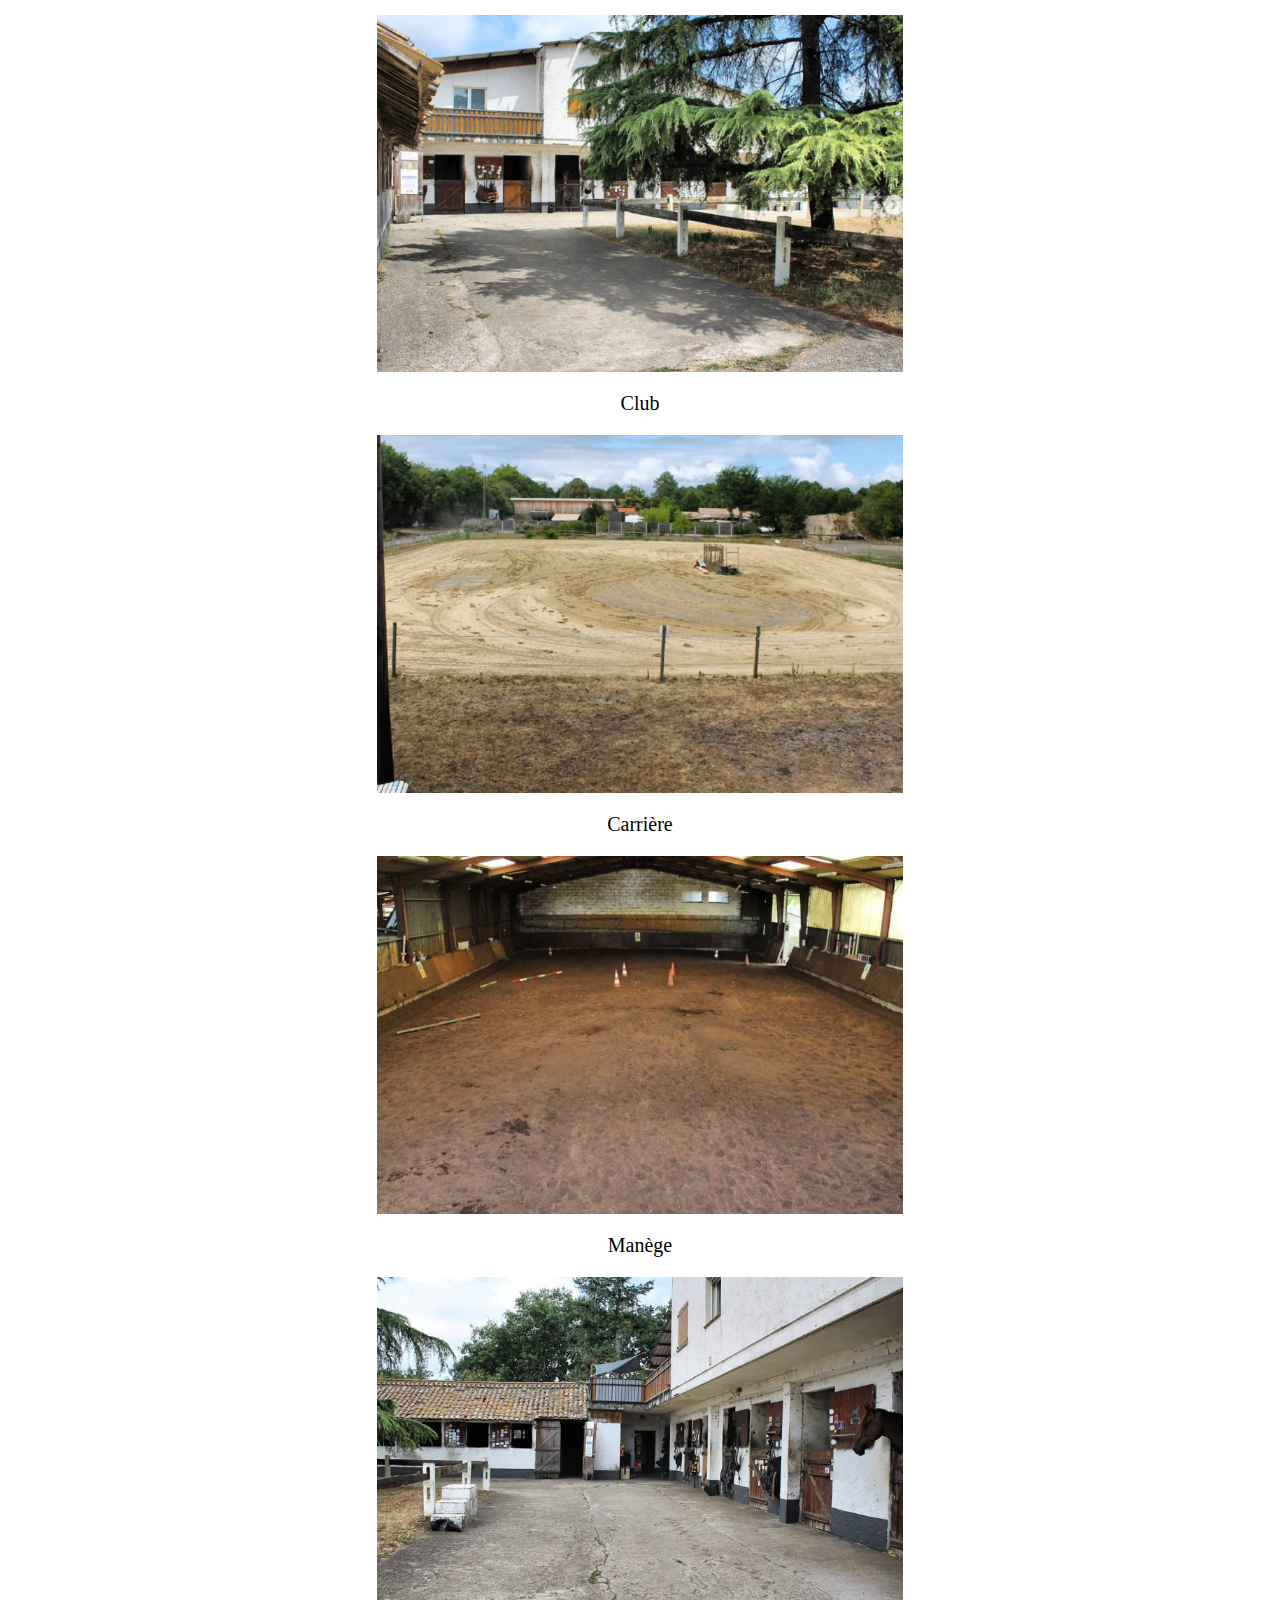
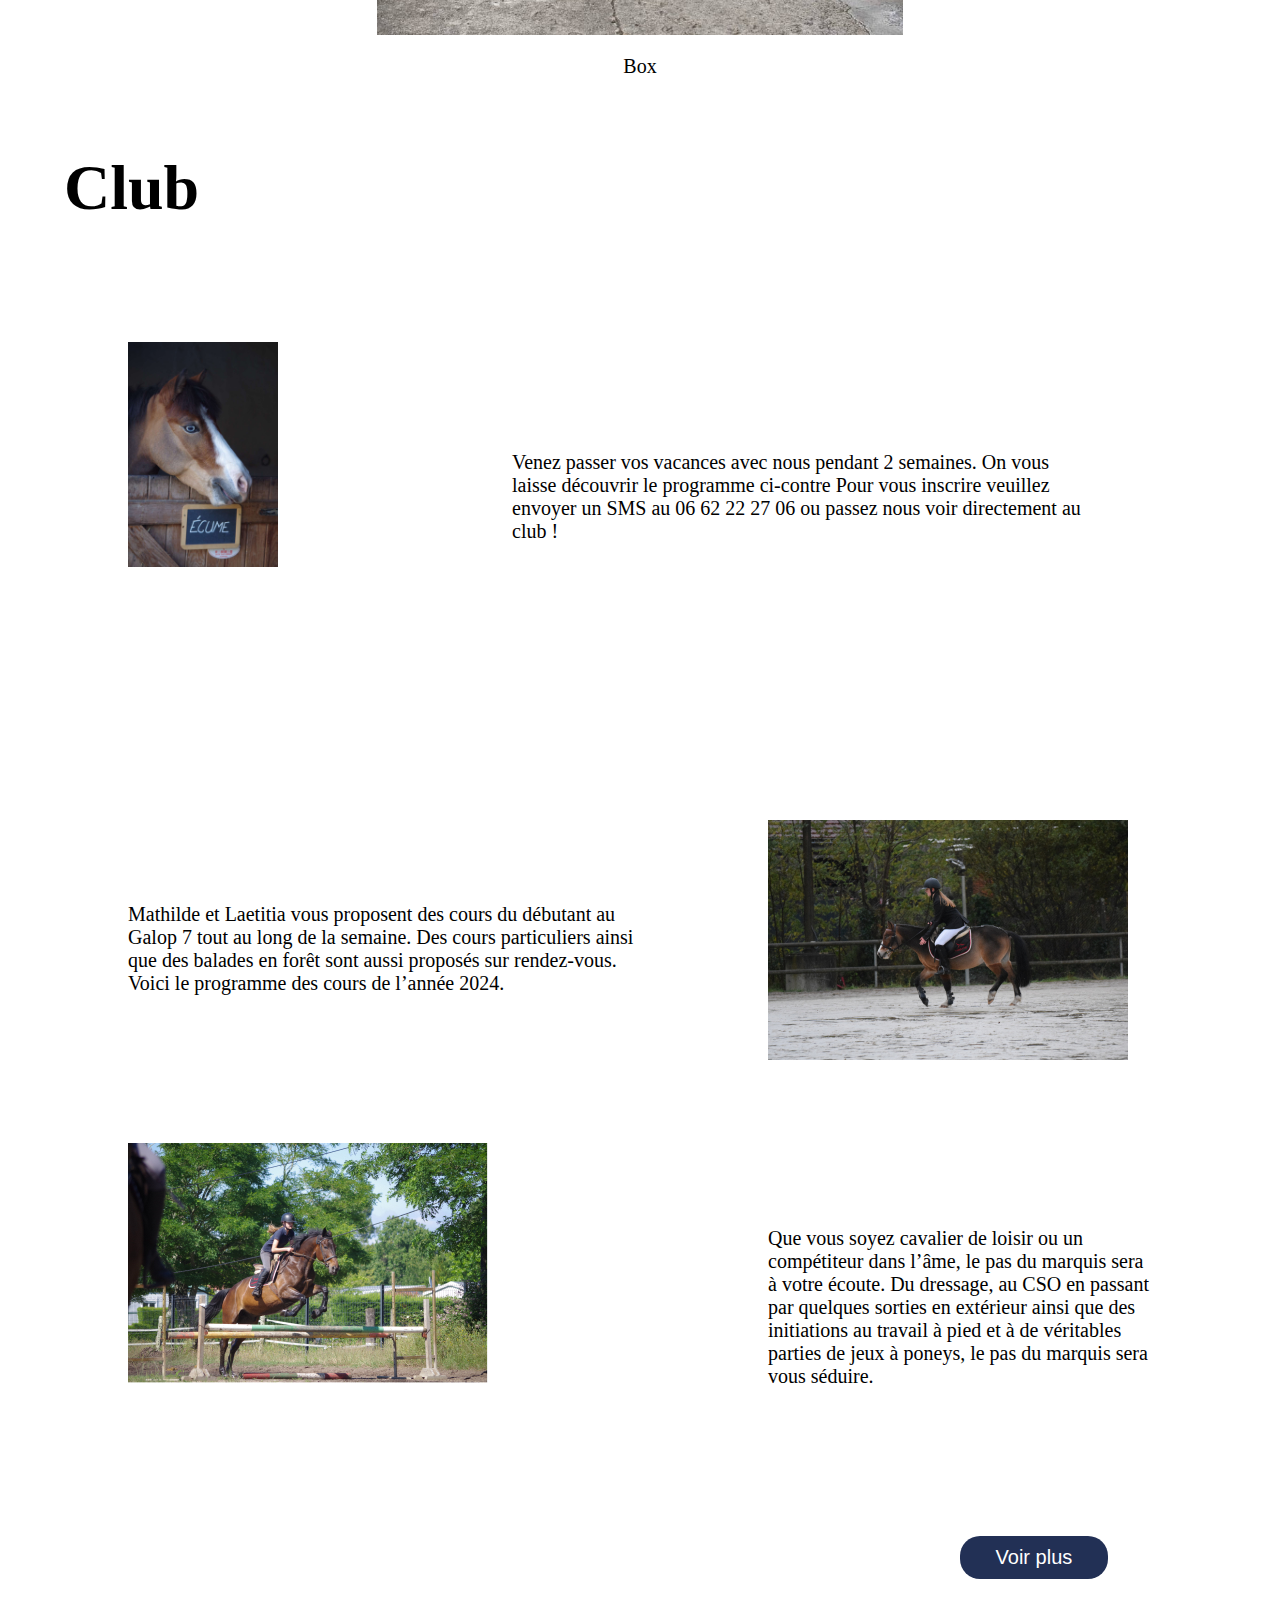
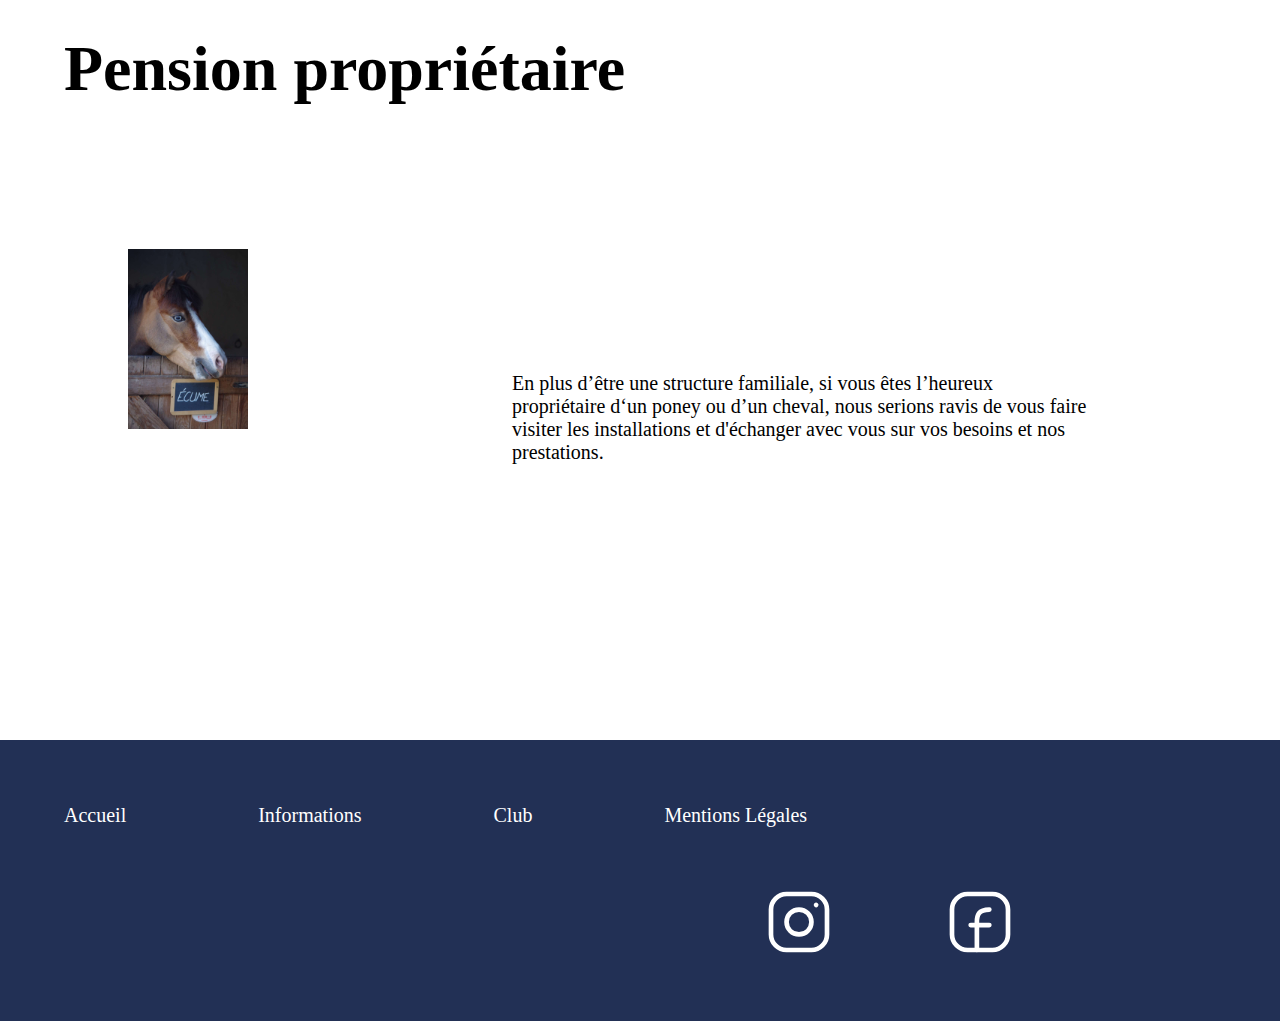
==== commit 28667ec9: "modification home beug + photo" ====
--- a/index.html
+++ b/index.html
@@ -41,27 +41,42 @@
         </nav>
     </header>
 
-    <!-- Section page d'accueil  -->
-    <section class="accueil">
-
-        <!-- Les 3 images de la couverture du haut -->
-        <div class="Image_accueil1">
-            <img class="couverture1" src="img/Horizontale/Sam_Saut_surverticale.jpg" alt="Sam en saut sur un vertical avec Amélie dessus dans la carrière en herbe"/>
-            <img class="couverture2" src="img/Horizontale/Ecume_concours_caresse.jpg" alt="Ecume en concours à Marcheprime avec Amélie dessus entrain de le caresser"/>
-            <img class="couverture3" src="img/Horizontale/Sam_Saut_oxer.jpg" alt="Sam en saut sur un oxer avec Amélie dessus dans la carrière en herbe"/>
-        </div>
+
+</section>
+<section class="accueil-couverture"> 
+<div class="accueil">
+    <div class="accueil-content">
+        <img src="img/Horizontale/accueil/balade_ocean.jpg" alt="Image de l'entrée du club">
+    </div>
+
+    <div class="accueil-content">
+        <img src="img/Horizontale/accueil/photo_groupe.jpg" alt="Image de la carrière">
+    </div>
+    <div class="accueil-content">
+        <img src="img/Horizontale/accueil/balade_rivière.jpg" alt="Image de la carrière">
+    </div>
+</div>
+
+
 <!-- Le titre du site  -->
+    
         <div class="titre">
             <h1 class="titre">Bienvenue au Pas du Marquis !</h1>
         </div>
-        <!-- Les 3 images de la couverture duu bas -->
-        <div class="Image_accueil2">
-            <img class="couverture4" src="img/Horizontale/Sam_dressage.jpg" alt="Sam en dressage avec Amélie dessus "/>
-            <img class="couverture5"src="img/Horizontale/Ecume_plat.jpg" alt="Ecume en plat avec Amélie dessus dans la grande carrière en sable"/>
-            <img class="couverture6"src="img/Horizontale/Ecume_shooting_moi.jpg" alt="Ecume en mode beau gosse avec Amélie dessus dans la carrière en herbe"/>
-        </div>
-
-    </section>
+        <div class="accueil">
+            <div class="accueil-content">
+                <img src="img/Horizontale/accueil/cours_jeu.jpg" alt="Image de l'entrée du club">
+            </div>
+        
+            <div class="accueil-content">
+                <img src="img/Horizontale/accueil/baladelac.jpg" alt="Image de la carrière">
+            </div>
+            <div class="accueil-content">
+                <img src="img/Horizontale/accueil/remise_prix.jpg" alt="Image de la carrière">
+            </div>
+        </div>
+        </section>
+
         <!-- Section présentation du club -->
     <section class="présentation">
 
@@ -92,13 +107,13 @@
         <h2>Infrastructure</h2>
 
     </section>
-    <div class="competance">
-        <div class="competance-content">
+    <div class="infrastructure">
+        <div class="infrastructure-content">
             <img src="img/Horizontale/club 1.jpg" alt="Image de l'entrée du club">
             <p>Club</p>
         </div>
 
-        <div class="competance-content">
+        <div class="infrastructure-content">
             <img src="img/Horizontale/carriere.jpg" alt="Image de la carrière">
             <p>Carrière</p>
         </div>
@@ -106,13 +121,13 @@
     </section>
 
 </section>
-<div class="competance">
-    <div class="competance-content">
+<div class="infrastructure">
+    <div class="infrastructure-content">
         <img src="img/Horizontale/manege 1.jpg" alt="Image du manège">
         <p>Manège</p>
     </div>
 
-    <div class="competance-content">
+    <div class="infrastructure-content">
         <img src="img/Horizontale/box.jpg" alt="Image des box">
         <p>Box</p>
     </div>
--- a/index.css
+++ b/index.css
@@ -4,23 +4,31 @@
     }
 /* Section page d'acceuil */
 
-/* Mise en forme des images */
-.Image_accueil1, .Image_accueil2 {
-    padding-left: 5%;
-}
-.Image_accueil1{
-    padding-top: 10%;
-}
-.couverture1, .couverture2, .couverture4, .couverture5 {
-    padding-right: 7%;
-}
+.accueil-couverture {
+    margin-top: 15%;
+}
+.accueil{
+    display: flex;
+    justify-content: space-around;
+    /* flex-wrap: wrap; */
+}
+
+.accueil img{
+width: 100%;
+}
+.accueil-content{
+    display: flex;
+    align-items: center;
+    flex-direction: column;
+}
+
+
 /* La mise en forme du titre */
 .titre {
-    font-size: 97px;
+    font-size: 100px;
     color: #223055;
     font-family: 'HermeneusOne';
-    padding-left: 2%;
-    margin: none;
+    text-align: center;
 }
 
 /* Section page de présentation du club */
@@ -70,15 +78,15 @@
     font-family: 'Lateef-Regular';
 }
 
-.competance{
+.infrastructure{
     display: flex;
     justify-content: space-around;
     flex-wrap: wrap;
 }
-.competance img{
+.infrastructure img{
 width: 70%;
 }
-.competance-content{
+.infrastructure-content{
     display: flex;
     align-items: center;
     flex-direction: column;
@@ -192,60 +200,14 @@
 
     /* Images pages d'accueil */
 
-    .couverture1, .couverture2, .couverture4, .couverture5 {
-        padding-right: 15%;
-    }
-    .Image_accueil1, .Image_accueil2 {
-        padding-left: 7%;
-    }
-    .couverture1 {
-
-        max-width: 20%;
-        max-height: 20%;
-        
-    
-       }
-        
-       .couverture2 {
-    
-        max-width: 20%;
-        max-height: 20%;
-    
-       }
-       .couverture3 {
-    
-        max-width: 20%;
-        max-height: 20%;
-    
-       }
-       .Image_accueil1 {
-        padding-top: 20%;
-       }
-    
-       .titre {
+
+    
+.titre {
         font-size: 70px;
         text-align: center;
-       }
-    
-       .couverture4 {
-    
-        max-width: 20%;
-        max-height: 20%;
-    
-       }
-        
-       .couverture5 {
-    
-        max-width: 20%;
-        max-height: 20%;
-    
-       }
-       .couverture6 {
-    
-        max-width: 20%;
-        max-height: 20%;
-    
-       }
+}
+    
+
 
 /* présentation du club */
 
@@ -267,7 +229,7 @@
 
 .imgclub1 img {
     padding-top: 5%;
-   max-width: 25%;
+    max-width: 25%;
     max-height: 25%;
     padding-left: 10%;
     position: absolute;
@@ -285,66 +247,22 @@
     padding-top: 7%;
     position: absolute;
 }
- }
+}
 
 @media (max-width: 1350px) {
 
     /* Images pages d'accueil */
 
-    .couverture1, .couverture2, .couverture4, .couverture5 {
-        padding-right: 15%;
-    }
-    .Image_accueil1, .Image_accueil2 {
-        padding-left: 7%;
-    }
-    .couverture1 {
-
-        max-width: 20%;
-        max-height: 20%;
-        
-    
-       }
-        
-       .couverture2 {
-    
-        max-width: 20%;
-        max-height: 20%;
-    
-       }
-       .couverture3 {
-    
-        max-width: 20%;
-        max-height: 20%;
-    
-       }
-       .Image_accueil1 {
-        padding-top: 20%;
-       }
-    
-       .titre {
+    .accueil img{
+        width: 80%;
+        }
+
+    
+.titre {
         font-size: 70px;
         text-align: center;
-       }
-    
-       .couverture4 {
-    
-        max-width: 20%;
-        max-height: 20%;
-    
-       }
-        
-       .couverture5 {
-    
-        max-width: 20%;
-        max-height: 20%;
-    
-       }
-       .couverture6 {
-    
-        max-width: 20%;
-        max-height: 20%;
-    
-       }
+}
+
 
 /* présentation du club */
 
@@ -366,7 +284,7 @@
 
 .imgclub1 img {
     padding-top: 5%;
-   max-width: 25%;
+    max-width: 25%;
     max-height: 25%;
     padding-left: 10%;
     position: absolute;
@@ -391,62 +309,26 @@
 
 @media (max-width: 1024px) {
 
+
+    .accueil img{
+        width: 80%;
+        }
     /* Image accueil */
 
-   .couverture1 {
-
-    max-width: 20%;
-    max-height: 20%;
-
-   }
-    
-   .couverture2 {
-
-    max-width: 20%;
-    max-height: 20%;
-
-   }
-   .couverture3 {
-
-    max-width: 20%;
-    max-height: 20%;
-
-   }
-   .Image_accueil1 {
-    padding-top: 20%;
-   }
-
-   .titre {
-    font-size: 60px;
-   }
-
-   .couverture4 {
-
-    max-width: 20%;
-    max-height: 20%;
-
-   }
-    
-   .couverture5 {
-
-    max-width: 20%;
-    max-height: 20%;
-
-   }
-   .couverture6 {
-
-    max-width: 20%;
-    max-height: 20%;
-
-   }
+
+.titre {
+    font-size: 50px;
+}
+
+}
 
    /* Présentation du club */
 
-   .titrePage h2 {
+.titrePage h2 {
     padding-left: 5%;
-   }
-
-   .imgPresentation {
+}
+
+.imgPresentation {
     max-width: 30%;
     max-height: 30%;
     padding-left: 5%;
@@ -483,7 +365,7 @@
 
 .imgclub1 img {
     padding-top: 5%;
-   max-width: 25%;
+    max-width: 25%;
     max-height: 25%;
     padding-left: 10%;
     position: absolute;
@@ -535,62 +417,21 @@
     
     
 
- }
 
 /* Version tablette */
 
- @media (max-width: 767px) {
+@media (max-width: 767px) {
 
     /* Pages d'accueil */
 
-    .couverture1 {
-
-        max-width: 17%;
-        max-height: 17%;
-    
-       }
-        
-       .couverture2 {
-    
-        max-width: 17%;
-        max-height: 17%;
-    
-       }
-       .couverture3 {
-    
-        max-width: 17%;
-        max-height: 17%;
-    
-       }
-       .Image_accueil1 {
-        padding-top: 20%;
-       }
-    
-       .titre {
-        font-size: 37px;
+
+
+.titre {
+        font-size: 35px;
         padding-left: 3%;
         padding-right: 3%;
-       }
-    
-       .couverture4 {
-    
-        max-width: 17%;
-        max-height: 17%;
-    
-       }
-        
-       .couverture5 {
-    
-        max-width: 17%;
-        max-height: 17%;
-    
-       }
-       .couverture6 {
-    
-        max-width: 17%;
-        max-height: 17%;
-    
-       }
+}
+    
          /* Présentation du club */
 
    .titrePage h2 {
@@ -631,7 +472,7 @@
 
 .imgclub1 img {
     
-   max-width: 30%;
+    max-width: 30%;
     max-height: 30%;
     padding-left: 30%;
     position: absolute;
@@ -644,14 +485,14 @@
 }
 
 .text-stage  {
-   
+
     padding-top: 60%;
     flex: 1;
     padding-left: 40px;
     box-sizing: border-box;
     
 
-   
+
 }
 
 /* Images et textes sur les cours */
@@ -688,7 +529,7 @@
 }
 
 .text-discipline {
-   padding-top: 70%;
+    padding-top: 70%;
     flex: 1;
     padding-left: 40px;
     box-sizing: border-box;
@@ -731,7 +572,7 @@
     
 
 
- }
+}
 
 /* Version mobile */
 
@@ -739,62 +580,14 @@
 
     /* Pages d'accueil */
 
-    .couverture1 {
-
-        max-width: 35%;
-        max-height: 35%;
-            
-       }
-        
-       .couverture2 {
-    
-        max-width: 35%;
-        max-height: 35%;
-        padding-right: 0%;
-        padding-left: 10%;
-        
-        
-    
-       }
-       .couverture3 {
-    
-        opacity: 0%;
-    
-       }
-       .Image_accueil1 {
-        padding-top: none;
-        padding-bottom: none;
-       }
-     
-    
-       .titre {
-        font-size: 30px;
-        padding-left: 5%;
-        padding-right: 5%;
+.titre {
+        font-size: 28px;
+        margin-left: 2%;
+        margin-right: 2%;
         text-align: center;
         padding-top: none;
-       }
-    
-       .couverture4 {
-    
-        max-width: 35%;
-        max-height: 35%;
-    
-       }
-        
-       .couverture5 {
-    
-        max-width: 37%;
-        max-height: 37%;
-        padding-right: 0%;
-        padding-left: 10%;
-    
-       }
-       .couverture6 {
-    
-        opacity: 0;
-    
-       }
+}
+    
 
     /* Présentation du club */
 
--- a/CSS/club.css
+++ b/CSS/club.css
@@ -2,7 +2,7 @@
 /* Section club */
 
 .club2 {
-    padding-top: 10%;
+    padding-top: 5%;
 }
 
 /* Section balade en forêt */
@@ -20,25 +20,26 @@
 }
 
 .text-balade {
-    padding-left: 60%;
-    padding-right: 15%;
-    padding-top: 12%;
+    margin-left: 60%;
+    margin-right: 5%;
+    margin-top: 16%;
     font-family: 'Lateef-Regular';
 }
 
 /* Images et textes sur les stages */
 
 .imgstage img {
-    padding-left: 60%;
-    padding-top: 20%;
+    margin-left: 55%;
+    margin-top: 10%;
+    margin-right: 10%;
     position: absolute;
     max-width: 40%;
     max-height:40% ;
 }
 .text-stage2 {
-    padding-left: 20%;
-    padding-right: 50%;
-    padding-top: 25%;
+    margin-left: 20%;
+    margin-right: 50%;
+    margin-top: 20%;
 }
 
 /* Image et texte sur les saisons en concours */
@@ -52,264 +53,86 @@
 }
 
 .text-concours {
-    padding-left: 60%;
-    padding-right: 15%;
-    padding-top: 15%;
+    margin-left: 60%;
+    margin-right: 5%;
+    margin-top: 20%;
+    font-family: 'Lateef-Regular';
 }
 
 /*  section sur les textes et images sur les cours tt au longs de l'année */
 
 .imgcours img {
-    padding-left: 60%;
-    padding-top: 20%;
+    margin-left: 55%;
+    margin-top: 10%;
+    margin-right: 10%;
     position: absolute;
     max-width: 40%;
     max-height:40% ;
 }
 .text-cours2 {
-    padding-left: 20%;
-    padding-right: 50%;
-    padding-top: 25%;
+    margin-left: 20%;
+    margin-right: 5%;
+    margin-top: 20%;
 }
 
+
+
+ /* Essaie  */
+
+.poney{
+    display: flex;
+    justify-content: space-around;
+    /* flex-wrap: wrap; */
+}
+.poney img{
+width: 50%;
+}
+.poney-content{
+    display: flex;
+    align-items: center;
+    flex-direction: column;
+}
 /* Section sur la présentation des poneys du club */
 
 .presponey h2 {
-    padding-top: 20%;
+    padding-top: 15%;
 }
-
-/* Portrait d'Ecume */
-.imgEcume img {
-    max-width: 15%;
-    max-width: 15%;
-    position: absolute;
-    padding-left: 10%;
-}
-.text-Ecume p {
-    padding-left: 15%;
-    padding-top: 25%;
-    position: absolute;
-    font-family: 'Lateef-Regular';
-    font-size: 20px;
-}
-
-
-/* Portrait d'Anecdote */
-
-.imgAnecdote img {
-    max-width: 15%;
-    max-width: 15%;
-    position: absolute;
-    padding-left: 35%;
-}
-.text-Anecdote p {
-    padding-left: 40%;
-    padding-top: 25%;
-    position: absolute;
-}
-
-
-/* Portrait d'aubade */
-
-
-.imgAubade img {
-    max-width: 15%;
-    max-width: 15%;
-    position: absolute;
-    padding-left: 60%;
-}
-.text-Aubade p {
-    padding-left: 65%;
-    padding-top: 25%;
-    position: absolute;
-}
-
-/* Portrait d'Haribo */
-
-.imgHaribo img {
-    max-width: 15%;
-    max-width: 15%;
-    position: absolute;
-    padding-left: 10%;
-    padding-top: 35%;
-}
-.text-Haribo p {
-    padding-left: 15%;
-    padding-top: 60%;
-    position: absolute;
-    font-family: 'Lateef-Regular';
-    font-size: 20px;
-}
-
-/* Portrait de Gloria */
-
-.imgGloria img {
-    max-width: 15%;
-    max-width: 15%;
-    position: absolute;
-    padding-left: 35%;
-    padding-top: 35%;
-}
-.text-Gloria p {
-    padding-left: 40%;
-    padding-top: 60%;
-    position: absolute;
-}
-
-/* Portrait d'Arbalète */
-
-.imgArbalete img {
-    max-width: 15%;
-    max-width: 15%;
-    position: absolute;
-    padding-left: 60%;
-    padding-top: 35%;
-}
-.text-Arbalete p {
-    padding-left: 65%;
-    padding-top: 60%;
-    position: absolute;
-}
-
-/* Portrait d'Eliz */
-
-.imgEliz img {
-    max-width: 15%;
-    max-width: 15%;
-    position: absolute;
-    padding-left: 10%;
-    padding-top: 70%;
-}
-.text-Eliz p {
-    padding-left: 15%;
-    padding-top: 95%;
-    position: absolute;
-    font-family: 'Lateef-Regular';
-    font-size: 20px;
-}
-
 
 /* section présentation des chevaux */
 
 
-.preschevaux h2 {
+/* .preschevaux h2 {
     padding-top: 110%;
+} */
+
+
+.chevaux{
+    display: flex;
+    justify-content: space-around;
+    /* flex-wrap: wrap; */
+}
+.chevaux img{
+width: 50%;
+}
+.chevaux-content{
+    display: flex;
+    align-items: center;
+    flex-direction: column;
 }
 
-/* Portrait de Sam */
-.imgSam img {
-    max-width: 15%;
-    max-width: 15%;
-    position: absolute;
-    padding-left: 10%;
-}
-.text-Sam p {
-    padding-left: 15%;
-    padding-top: 25%;
-    position: absolute;
-    font-family: 'Lateef-Regular';
-    font-size: 20px;
-}
 
-/* Portrait de Watrichop */
-
-.imgWatrichop img {
-    max-width: 15%;
-    max-width: 15%;
-    position: absolute;
-    padding-left: 35%;
-}
-.text-Watrichop p {
-    padding-left: 40%;
-    padding-top: 25%;
-    position: absolute;
-}
-
-/* Portrait de Billings */
-
-.imgBillings img {
-    max-width: 15%;
-    max-width: 15%;
-    position: absolute;
-    padding-left: 60%;
-}
-.text-Billings p {
-    padding-left: 65%;
-    padding-top: 25%;
-    position: absolute;
-}
-
-/* Portrait d'Yvonne */
-
-.imgYvonne img {
-    max-width: 15%;
-    max-width: 15%;
-    position: absolute;
-    padding-left: 10%;
-    padding-top: 35%;
-}
-.text-Yvonne p {
-    padding-left: 15%;
-    padding-top: 60%;
-    position: absolute;
-    font-family: 'Lateef-Regular';
-    font-size: 20px;
-}
-
-/* Portrait de Angie */
-
-.imgAngie img {
-    max-width: 15%;
-    max-width: 15%;
-    position: absolute;
-    padding-left: 35%;
-    padding-top: 35%;
-}
-.text-Angie p {
-    padding-left: 40%;
-    padding-top: 60%;
-    position: absolute;
-}
-
-/* Portrait d'Utopie */
-
-.imgUtopie img {
-    max-width: 15%;
-    max-width: 15%;
-    position: absolute;
-    padding-left: 60%;
-    padding-top: 35%;
-}
-.text-Utopie p {
-    padding-left: 65%;
-    padding-top: 60%;
-    position: absolute;
-}
-
-/* Portrait de Scooby */
-
-.imgScooby img {
-    max-width: 15%;
-    max-width: 15%;
-    position: absolute;
-    padding-left: 10%;
-    padding-top: 70%;
-}
-.text-Scooby p {
-    padding-left: 15%;
-    padding-top: 95%;
-    position: absolute;
-    font-family: 'Lateef-Regular';
-    font-size: 20px;
-}
 .clubfooter{
-    padding-top: 100%;
+    padding-top: 2%;
 }
 
 
 /* Responsive mobile */
 
 @media (max-width: 767px) {
+
+    p{
+        font-size: 18px;
+    }
 
     .presponey p {
         font-size: 16px;
@@ -323,7 +146,6 @@
         font-size: 16px;
     }
     .preschevaux h2{
-        padding-top: 110%;
         padding-bottom: 7%;
     }
 }
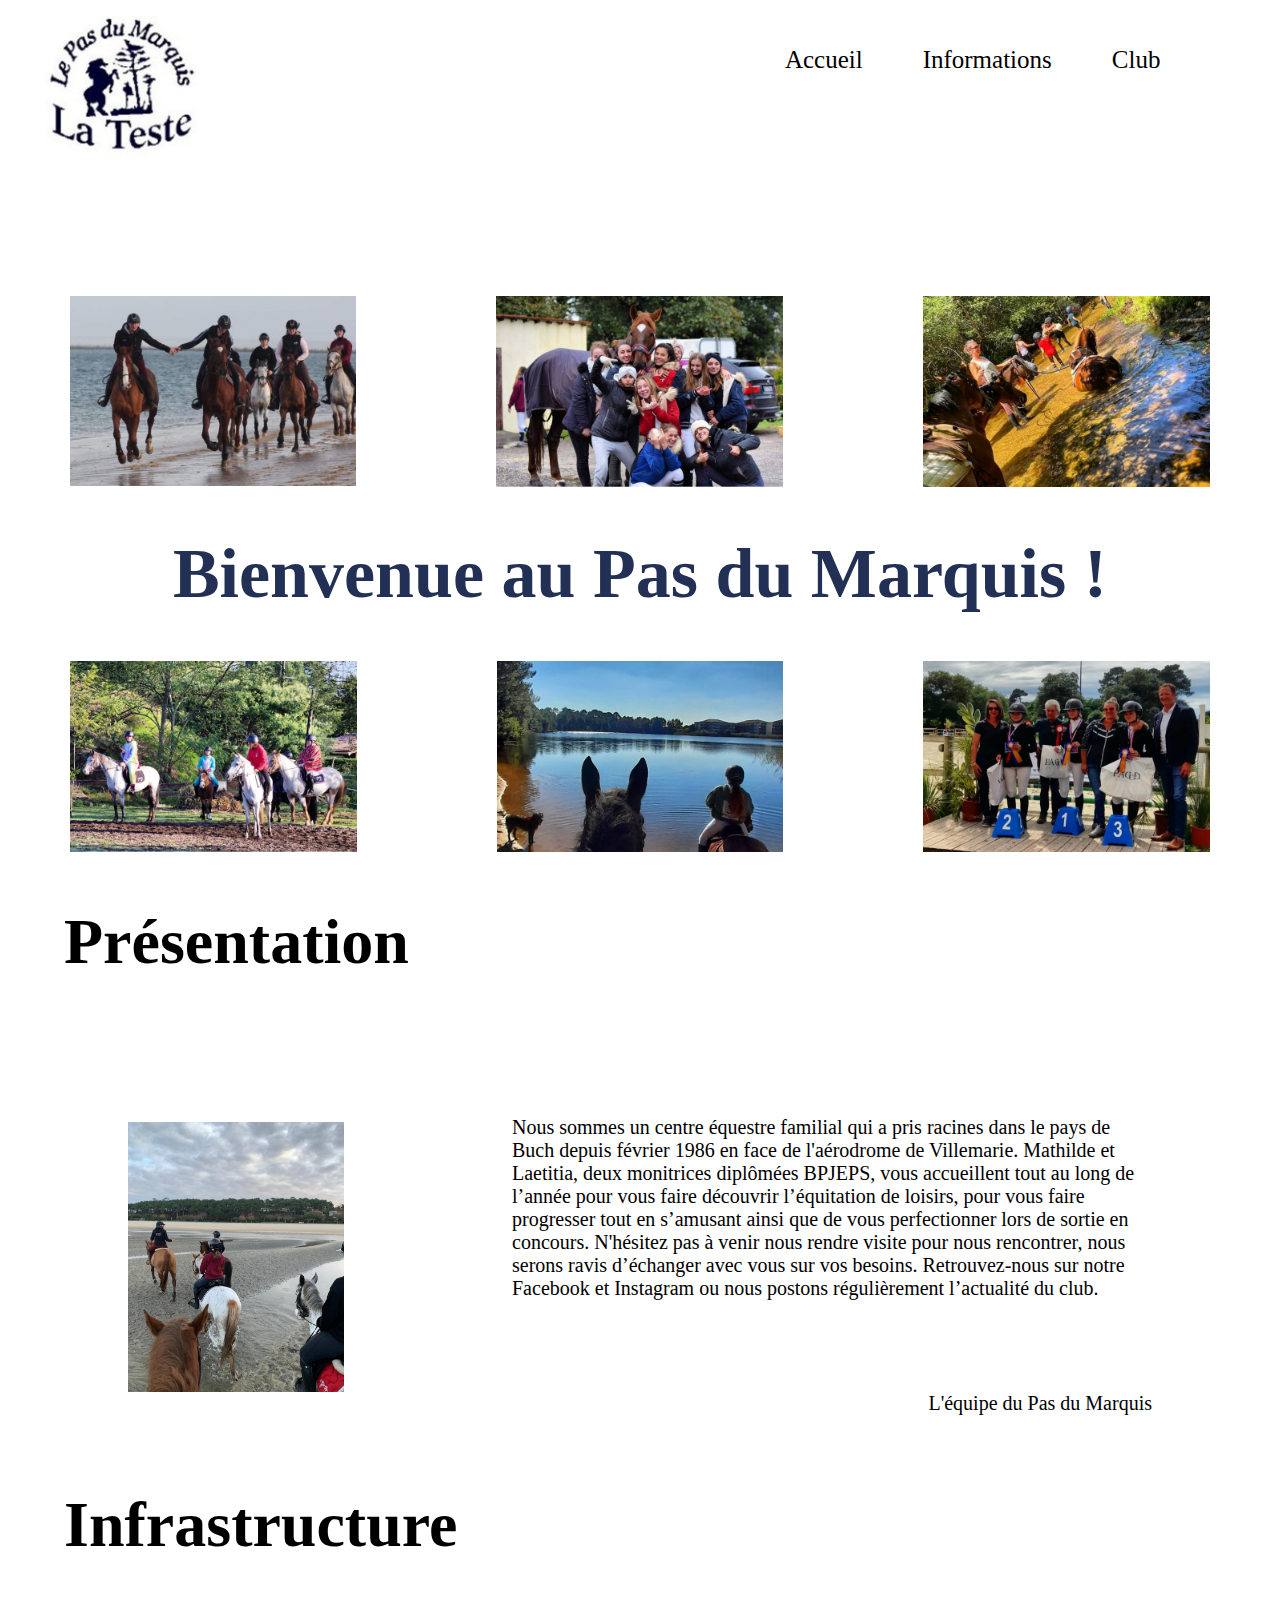
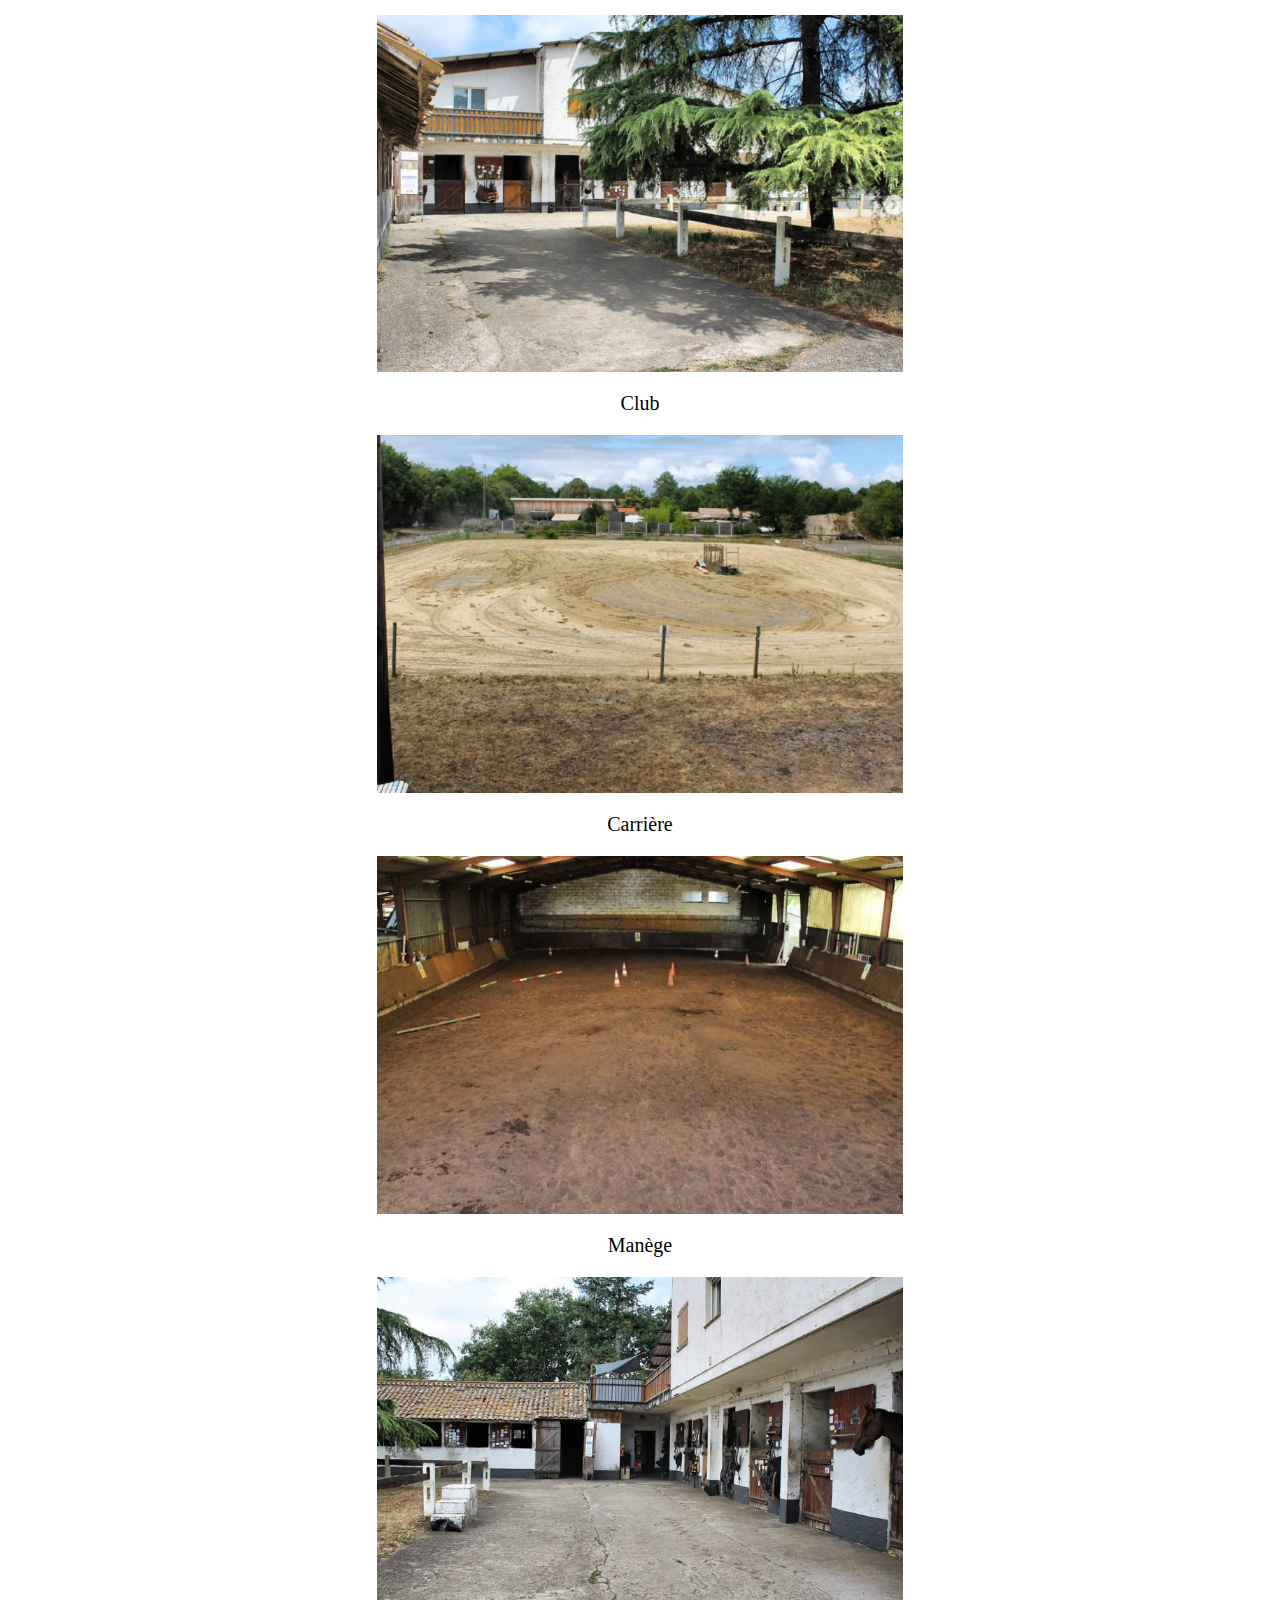
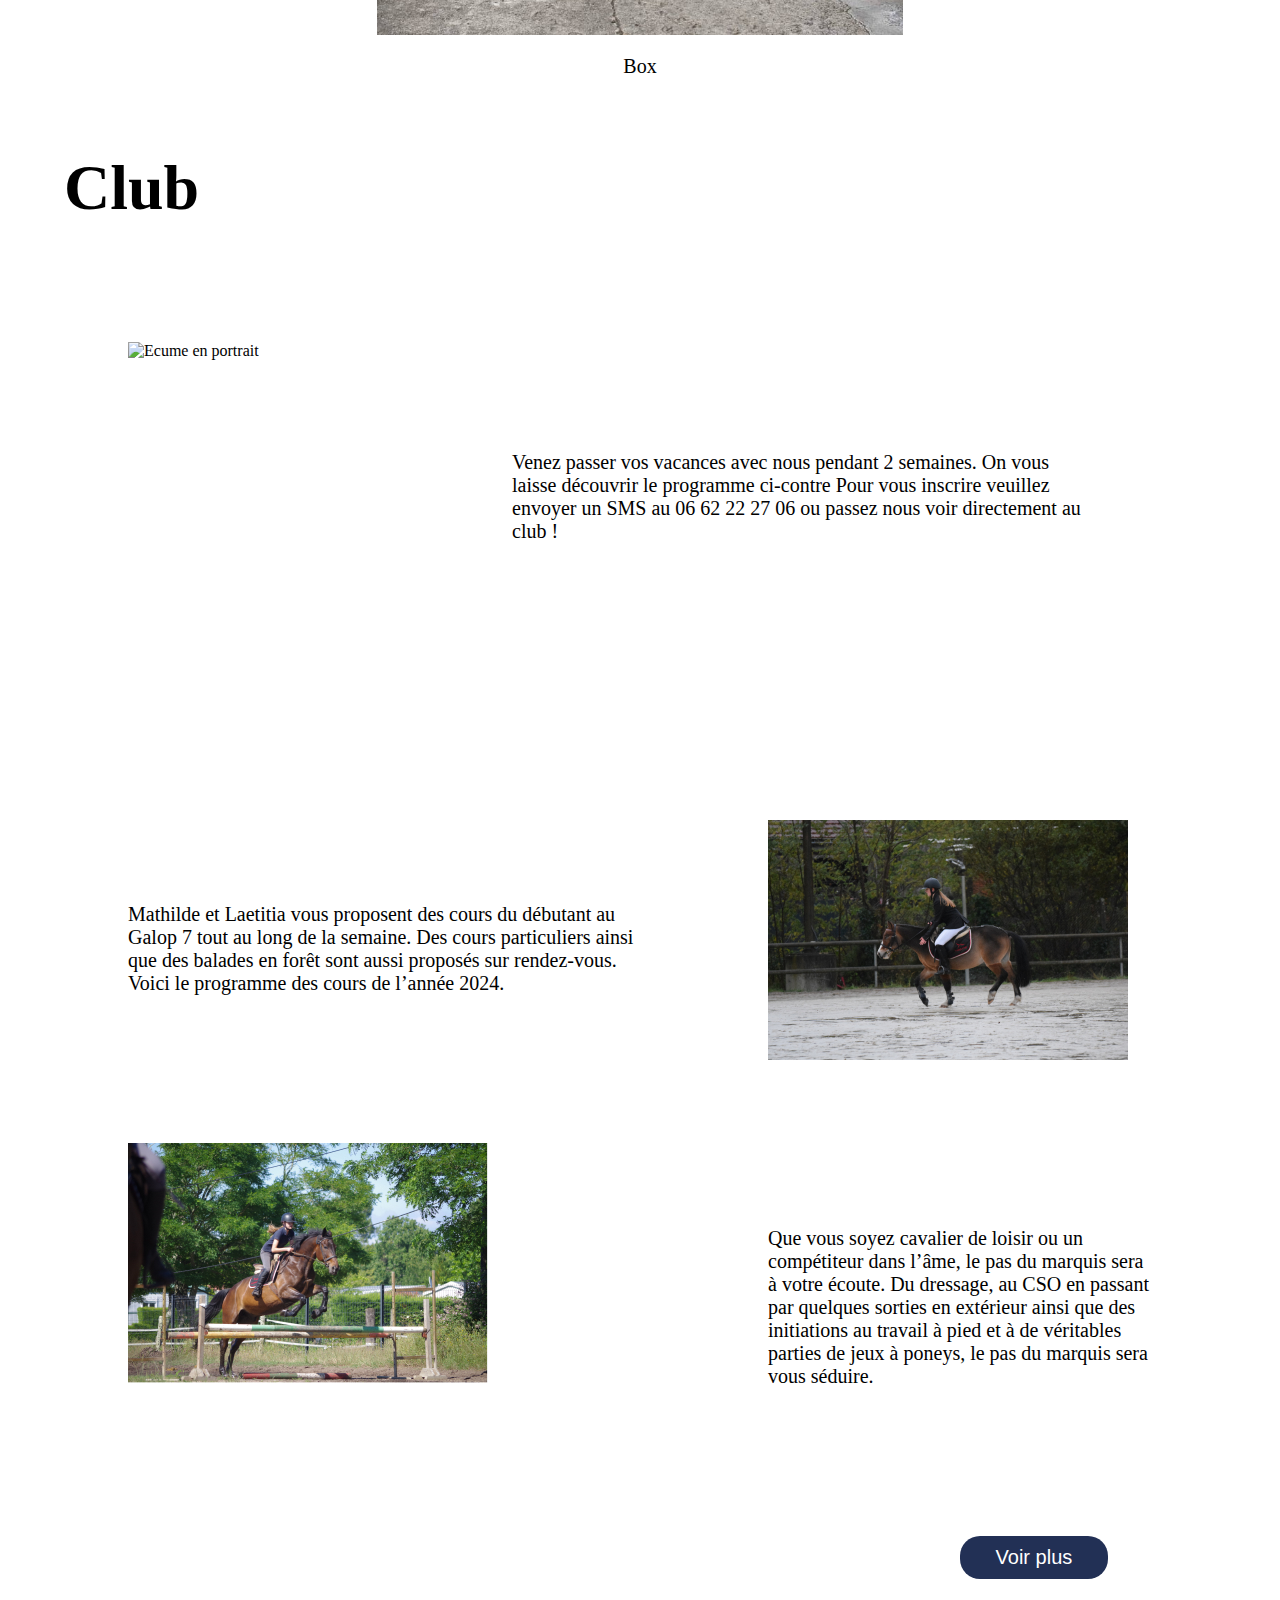
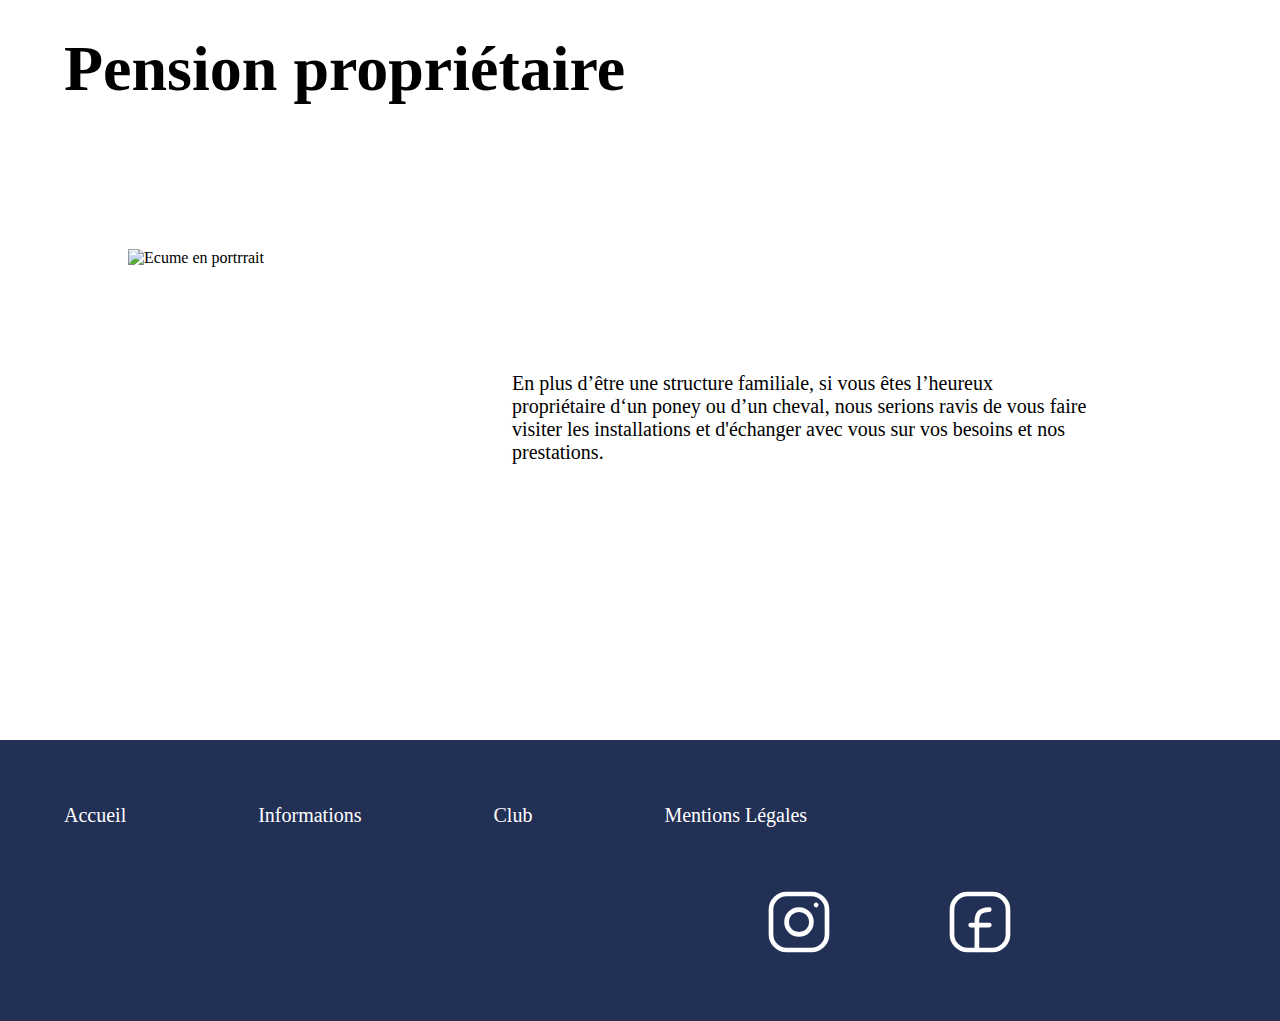
==== commit 278b5889: "ajout poney photo" ====
--- a/index.html
+++ b/index.html
@@ -85,7 +85,7 @@
             <h2>Présentation</h2>
         </div>
         <div>
-            <img class="imgPresentation" src="img/Verticale/Ecume_portrait.jpg" alt="Ecume dans son box en mode beau gosse portrait"/>
+            <img class="imgPresentation" src="img/Horizontale/balade_ocean.jpg" alt="Ecume dans son box en mode beau gosse portrait"/>
         </div>
         <!-- Le texte de présentation du centre -->
         <div class="text-présentation">
--- a/index.css
+++ b/index.css
@@ -44,9 +44,10 @@
 /* Placement de l'image */
 
 .imgPresentation{
-    max-width: 50%;
-    max-height: 50%;
-    padding-left: 5%;
+
+    max-width: 80%;
+    max-height: 80%;
+    margin-left: 5%;
     position: absolute;
 }
 
